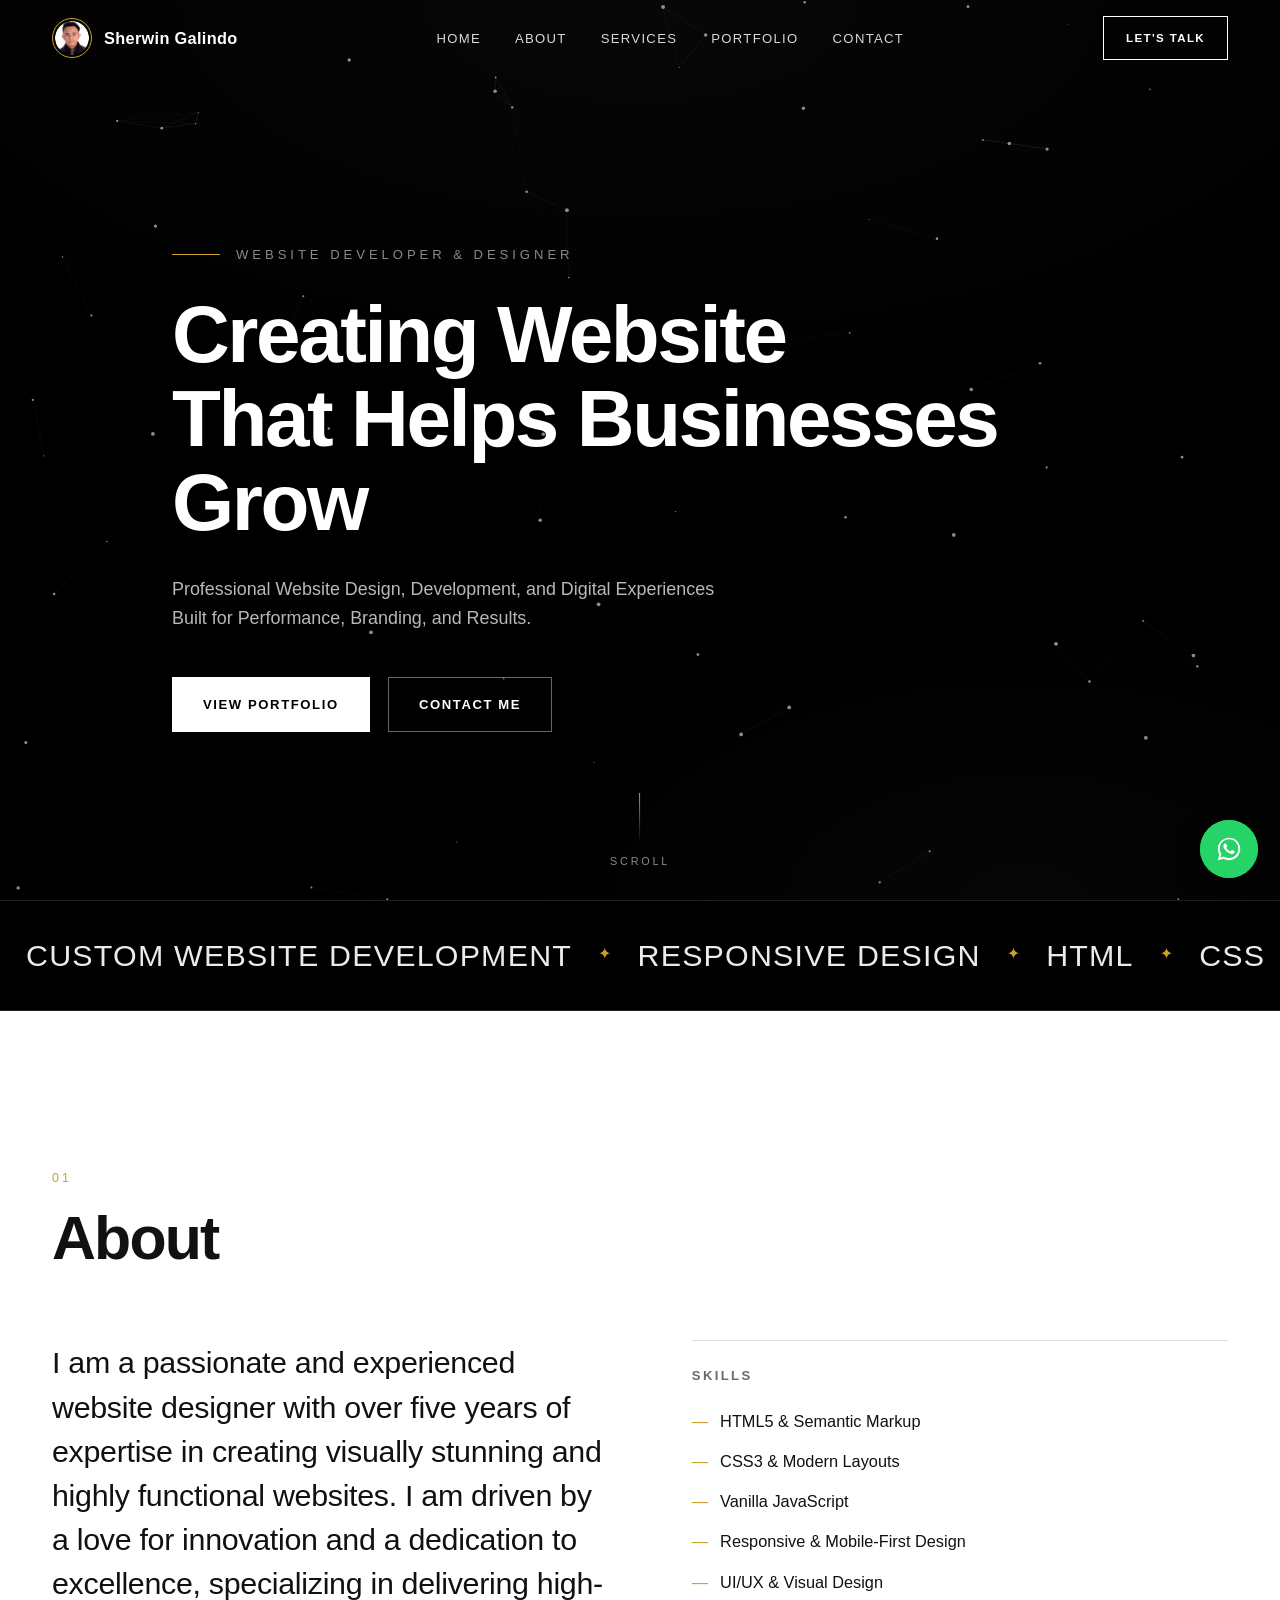
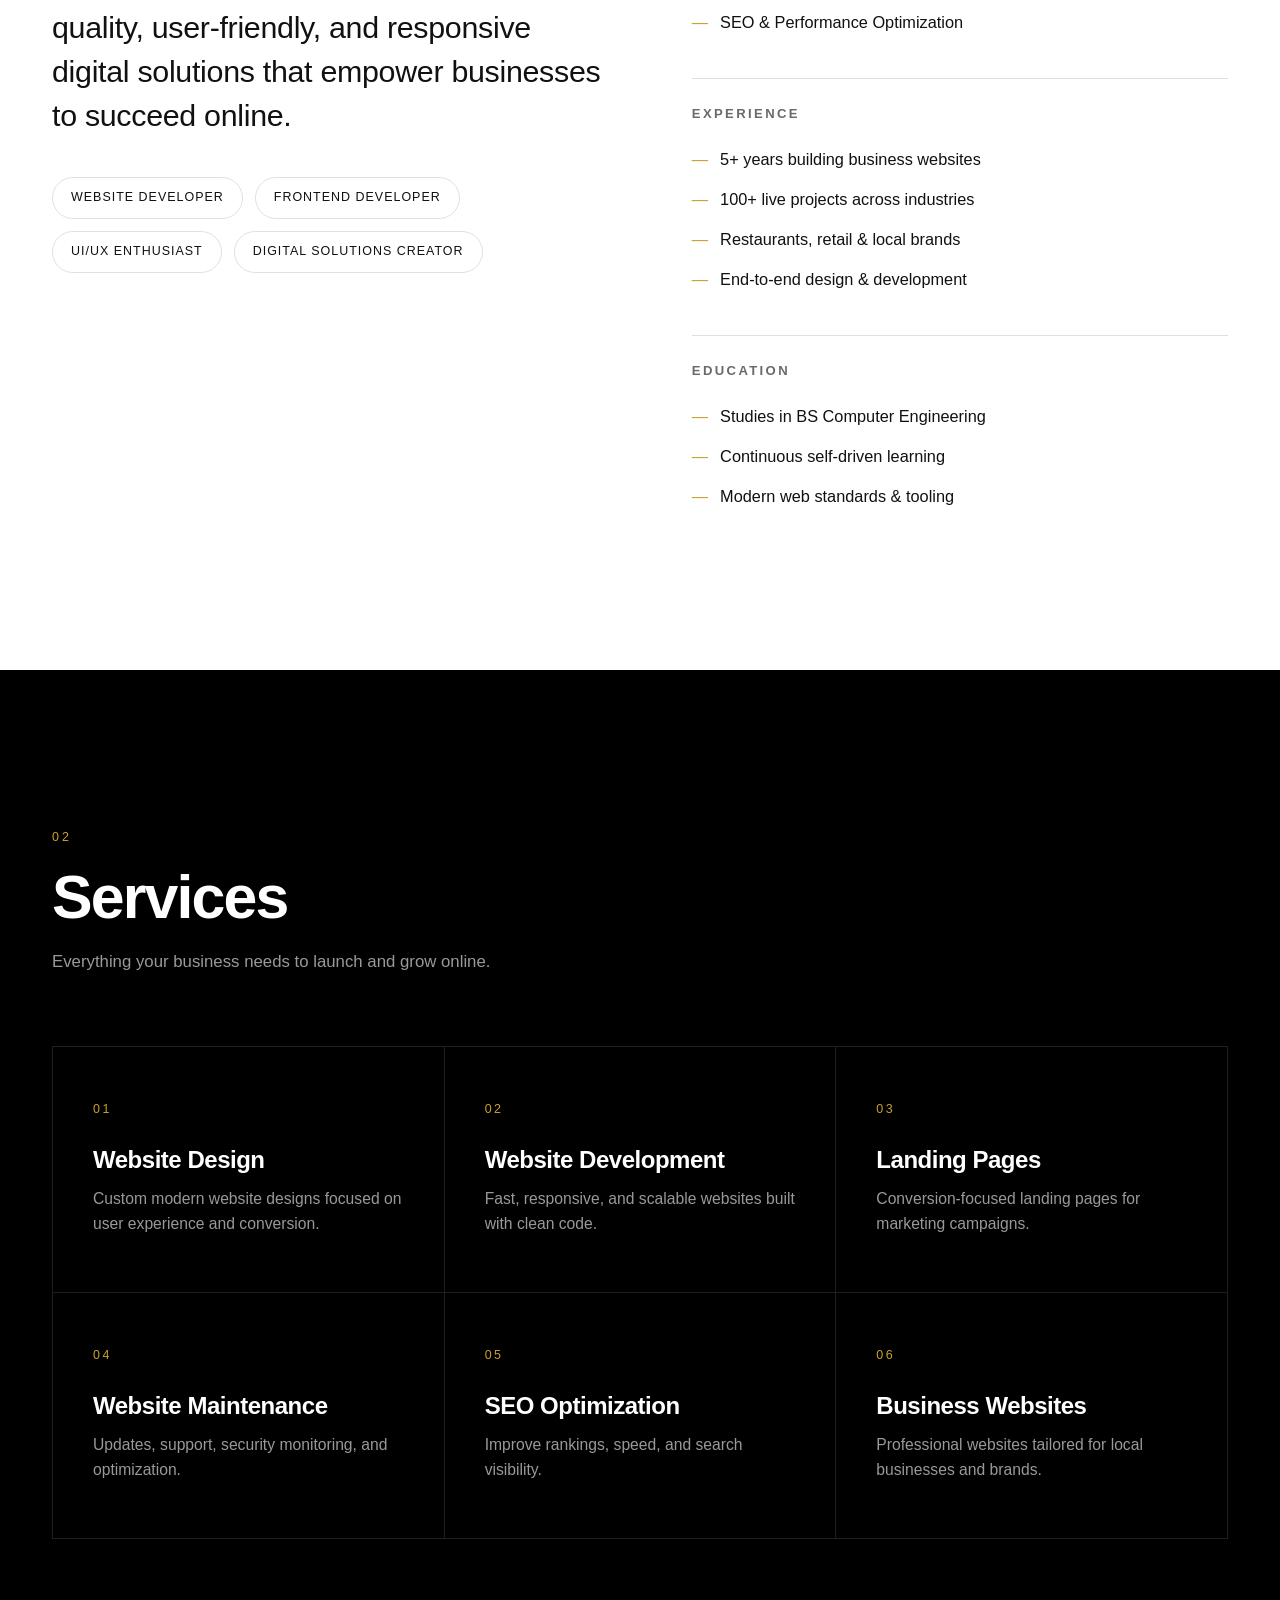
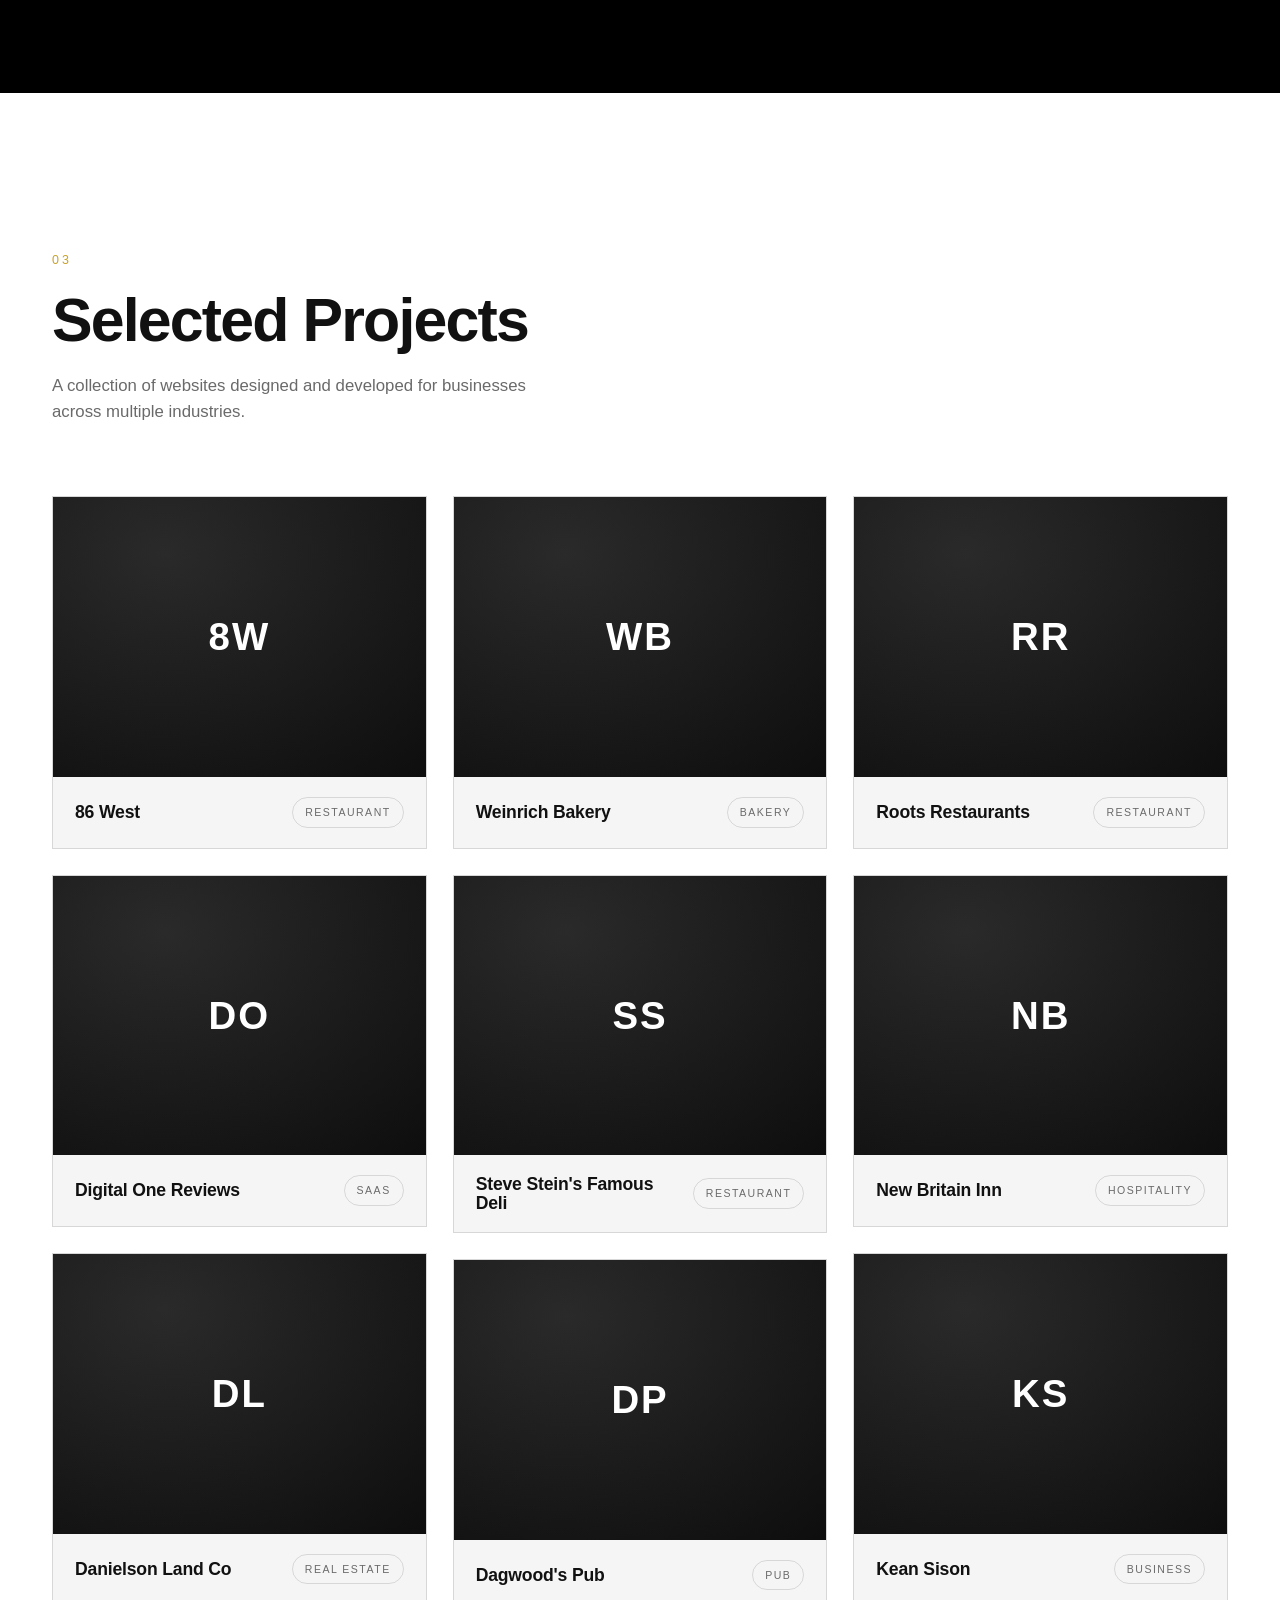
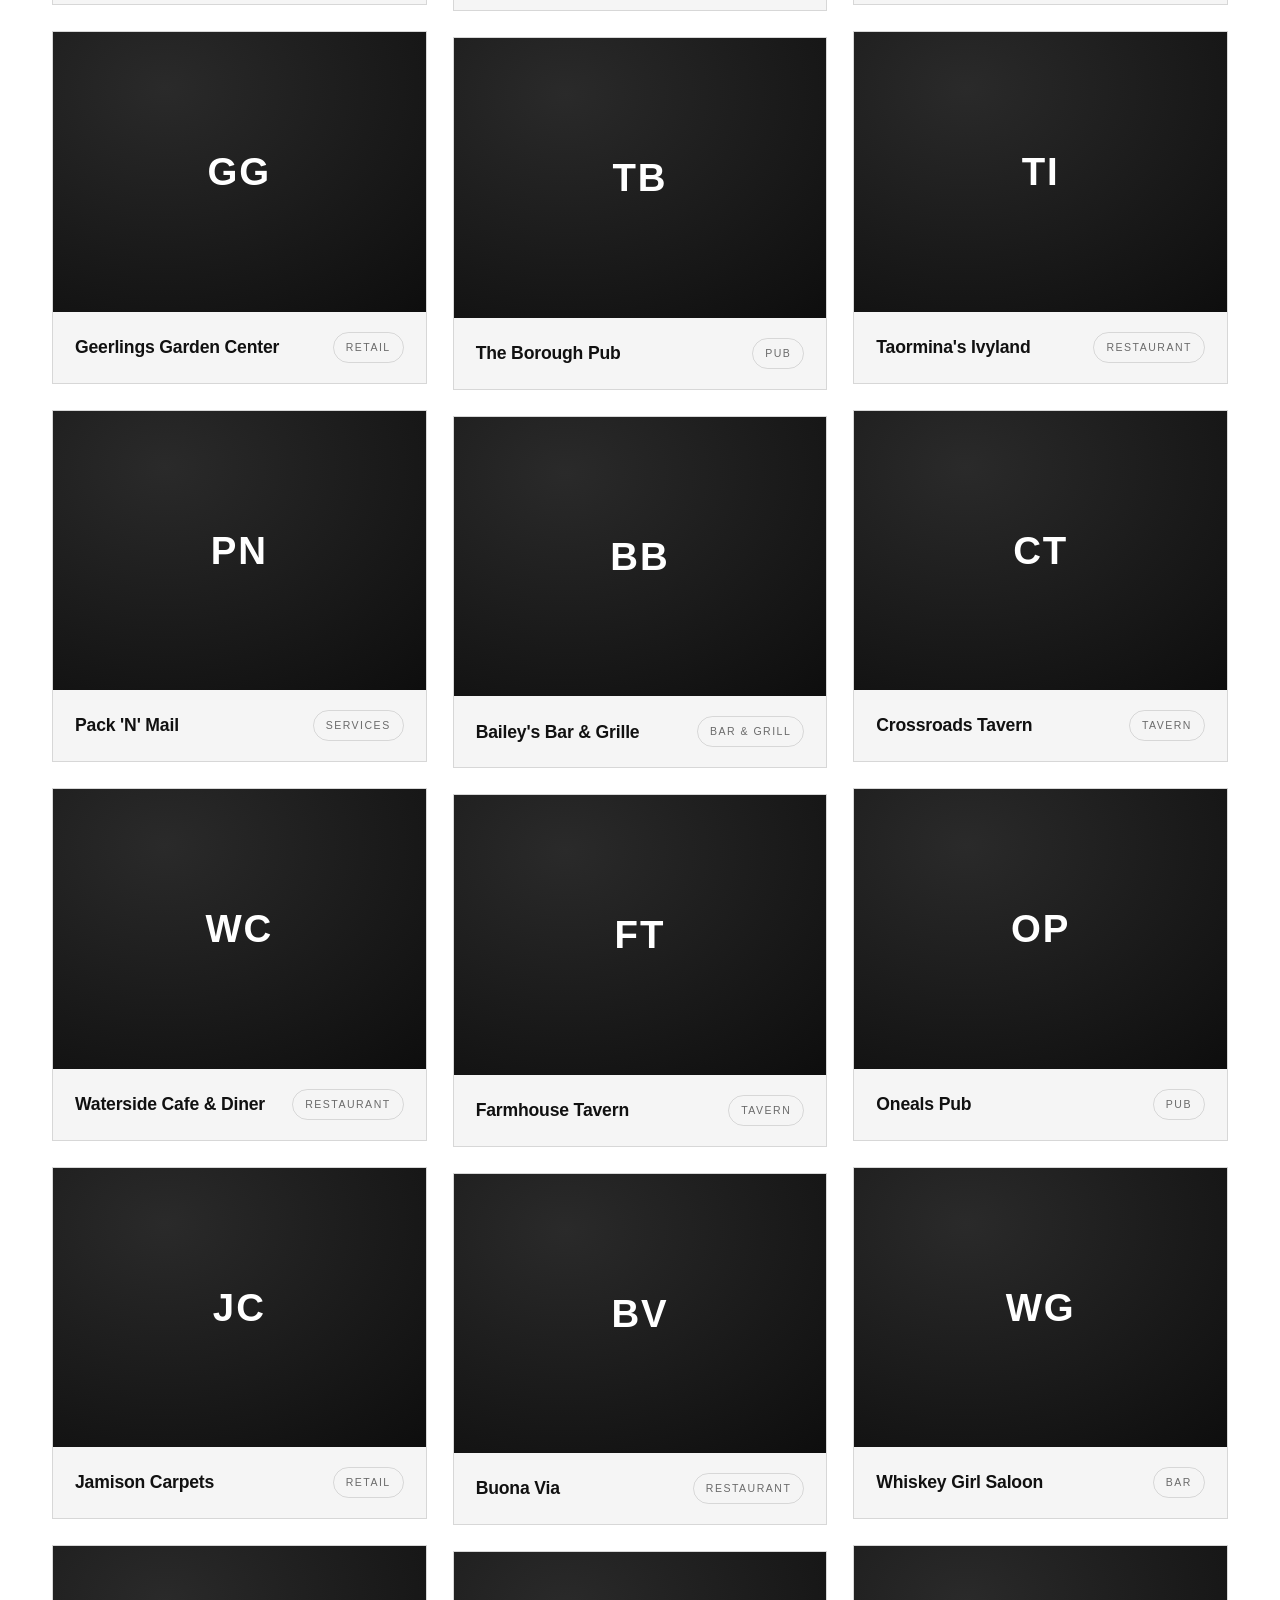
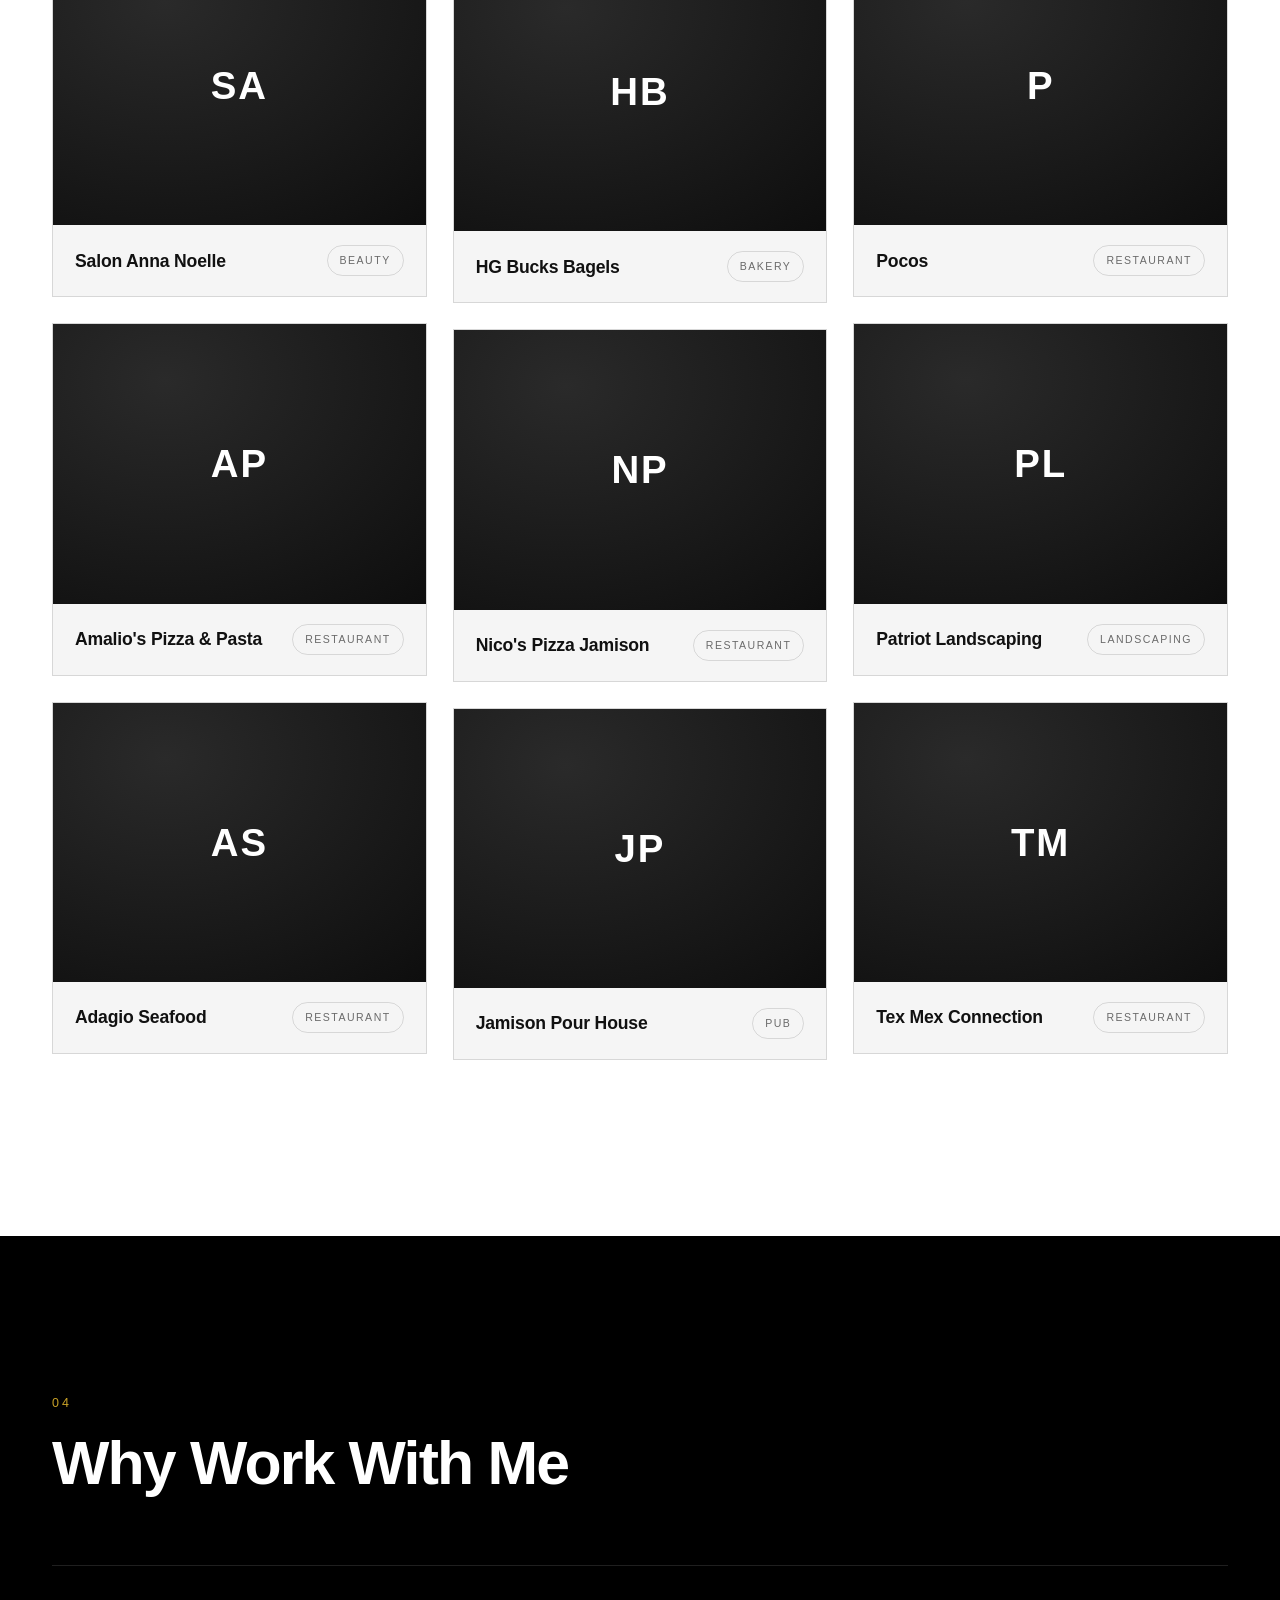
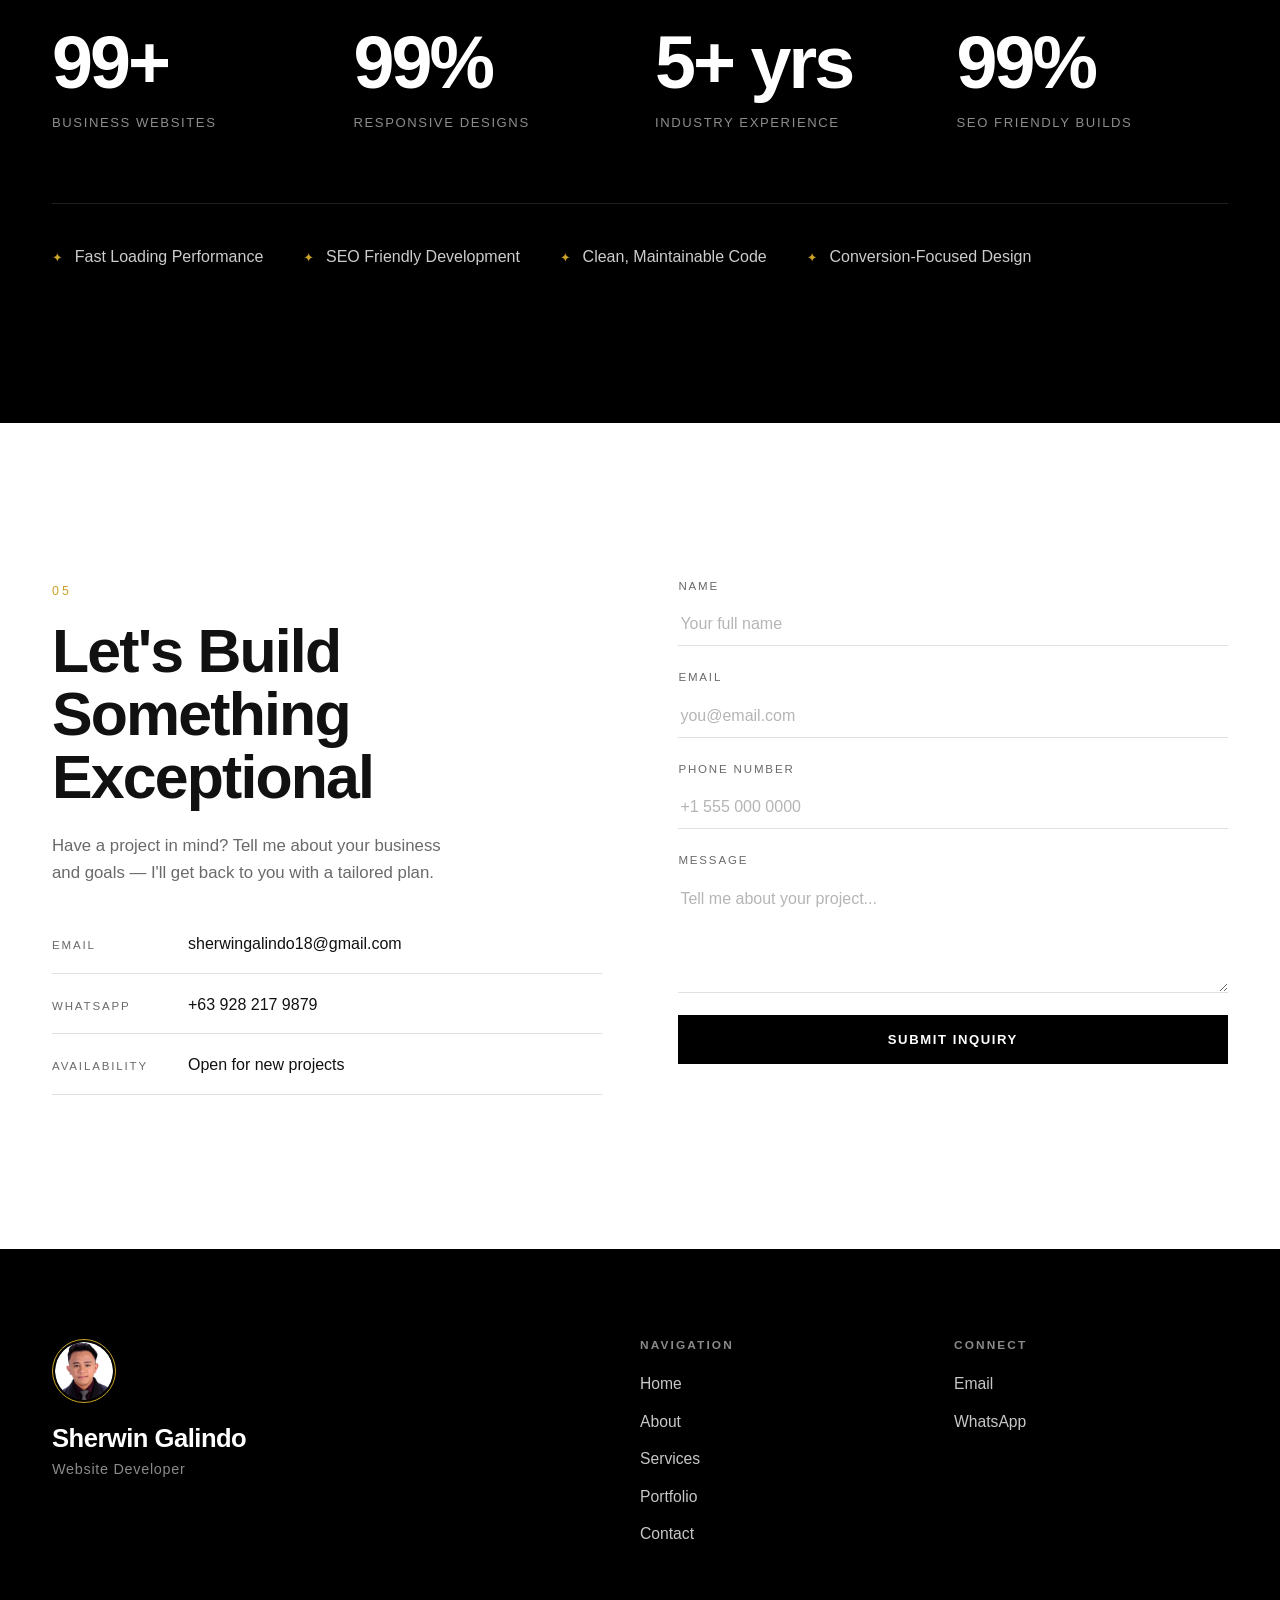
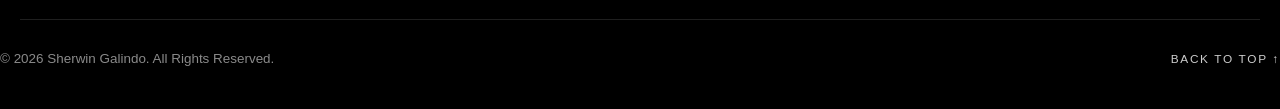
==== sherwin-galindo-portfolio.html @ bb6b2a3d "Replace Station Taphouse project with keansison.com Co-Authored-By: Claude Opus 4.8 <noreply@anthrop" ====
<!DOCTYPE html>
<html lang="en">
<head>
  <meta charset="UTF-8" />
  <meta name="viewport" content="width=device-width, initial-scale=1.0" />
  <meta name="theme-color" content="#000000" />

  <title>Sherwin Galindo — Website Developer &amp; Designer</title>
  <meta name="description" content="Sherwin Galindo is a professional website developer and designer creating high-converting, responsive websites for businesses. Custom web design, development, landing pages, SEO, and maintenance." />
  <meta name="author" content="Sherwin Galindo" />
  <meta name="keywords" content="Website Developer, Web Designer, Frontend Developer, UI/UX, Landing Pages, SEO, Business Websites, Sherwin Galindo" />
  <meta name="robots" content="index, follow, max-image-preview:large" />
  <link rel="canonical" href="https://sherwingalindo.com/" />

  <!-- Favicon -->
  <link rel="icon" href="favicon.ico" sizes="any" />
  <link rel="icon" type="image/png" sizes="32x32" href="favicon-32.png" />
  <link rel="apple-touch-icon" href="favicon-180.png" />

  <!-- Open Graph -->
  <meta property="og:type" content="website" />
  <meta property="og:title" content="Sherwin Galindo — Website Developer &amp; Designer" />
  <meta property="og:description" content="Creating high-converting websites that help businesses grow. Professional web design, development, and digital experiences built for performance, branding, and results." />
  <meta property="og:url" content="https://sherwingalindo.com/" />
  <meta property="og:site_name" content="Sherwin Galindo" />
  <meta property="og:locale" content="en_US" />
  <meta property="og:image" content="https://sherwingalindo.com/og-image.png" />
  <meta property="og:image:width" content="1200" />
  <meta property="og:image:height" content="630" />
  <meta property="og:image:alt" content="Sherwin Galindo — Website Developer &amp; Designer" />

  <!-- Twitter -->
  <meta name="twitter:card" content="summary_large_image" />
  <meta name="twitter:title" content="Sherwin Galindo — Website Developer &amp; Designer" />
  <meta name="twitter:description" content="Creating high-converting websites that help businesses grow." />
  <meta name="twitter:image" content="https://sherwingalindo.com/og-image.png" />

  <!-- Preconnect for thumbnail service -->
  <link rel="preconnect" href="https://s0.wp.com" crossorigin />

  <!-- Fonts: system-first stack handled in CSS; no blocking external font requests -->
  <style>
/* ============================================================
   Sherwin Galindo — Luxury Portfolio
   Black & White / Minimal / Premium
   ============================================================ */

:root {
  --black: #000000;
  --white: #ffffff;
  --c-111: #111111;
  --c-1a: #1a1a1a;
  --c-f5: #f5f5f5;
  --gray: #8a8a8a;
  --gray-2: #6a6a6a;
  --line: rgba(255, 255, 255, 0.12);
  --line-dark: rgba(0, 0, 0, 0.12);
  --gold: #c9a227;

  --container: 1240px;
  --ease: cubic-bezier(0.16, 1, 0.3, 1);
  --header-h: 76px;

  --font: "Helvetica Neue", Helvetica, "Inter", "Segoe UI", system-ui, -apple-system,
    Arial, sans-serif;
}

/* ---------- Reset ---------- */
*,
*::before,
*::after {
  box-sizing: border-box;
  margin: 0;
  padding: 0;
}

html {
  scroll-behavior: smooth;
  -webkit-text-size-adjust: 100%;
}

body {
  font-family: var(--font);
  background: var(--white);
  color: var(--c-111);
  line-height: 1.6;
  font-weight: 400;
  overflow-x: hidden;
  -webkit-font-smoothing: antialiased;
  -moz-osx-font-smoothing: grayscale;
}

img {
  max-width: 100%;
  display: block;
}

a {
  color: inherit;
  text-decoration: none;
}

ul {
  list-style: none;
}

button {
  font-family: inherit;
  cursor: pointer;
  border: none;
  background: none;
  color: inherit;
}

::selection {
  background: var(--black);
  color: var(--white);
}

.container {
  width: 100%;
  max-width: var(--container);
  margin: 0 auto;
  padding: 0 32px;
}

.skip-link {
  position: absolute;
  left: -999px;
  top: 0;
  background: var(--black);
  color: #fff;
  padding: 10px 16px;
  z-index: 999;
}
.skip-link:focus {
  left: 12px;
  top: 12px;
}

:focus-visible {
  outline: 2px solid var(--gold);
  outline-offset: 3px;
}

/* ---------- Typography helpers ---------- */
h1,
h2,
h3,
h4 {
  font-weight: 600;
  line-height: 1.05;
  letter-spacing: -0.02em;
}

/* ============================================================
   BUTTONS
   ============================================================ */
.btn {
  display: inline-flex;
  align-items: center;
  justify-content: center;
  gap: 10px;
  padding: 16px 30px;
  font-size: 0.82rem;
  letter-spacing: 0.12em;
  text-transform: uppercase;
  font-weight: 600;
  border-radius: 0;
  border: 1px solid transparent;
  transition: background 0.4s var(--ease), color 0.4s var(--ease),
    border-color 0.4s var(--ease), transform 0.4s var(--ease);
  will-change: transform;
}
.btn--solid {
  background: var(--black);
  color: var(--white);
  border-color: var(--black);
}
.btn--solid:hover {
  background: transparent;
  color: var(--black);
}
.btn--outline {
  background: transparent;
  color: var(--black);
  border-color: var(--black);
}
.btn--outline:hover {
  background: var(--black);
  color: var(--white);
}
.btn--ghost {
  background: transparent;
  color: inherit;
  border-color: currentColor;
  padding: 12px 22px;
}
.btn--ghost:hover {
  background: var(--white);
  color: var(--black);
  border-color: var(--white);
}
.header.is-solid .btn--ghost:hover {
  background: var(--black);
  color: var(--white);
  border-color: var(--black);
}
.btn--full {
  width: 100%;
}
.btn:active {
  transform: translateY(1px) scale(0.99);
}

/* ============================================================
   HEADER
   ============================================================ */
.header {
  position: fixed;
  inset: 0 0 auto 0;
  height: var(--header-h);
  z-index: 100;
  display: flex;
  align-items: center;
  color: var(--white);
  transition: background 0.45s var(--ease), color 0.45s var(--ease),
    box-shadow 0.45s var(--ease), height 0.45s var(--ease);
}
.header.is-solid {
  background: rgba(255, 255, 255, 0.86);
  backdrop-filter: saturate(180%) blur(14px);
  -webkit-backdrop-filter: saturate(180%) blur(14px);
  color: var(--c-111);
  box-shadow: 0 1px 0 var(--line-dark);
  height: 64px;
}
.header__inner {
  display: flex;
  align-items: center;
  justify-content: space-between;
  gap: 24px;
}
.brand {
  display: flex;
  align-items: center;
  gap: 12px;
  font-weight: 600;
}
.brand__mark {
  display: inline-grid;
  place-items: center;
  width: 40px;
  height: 40px;
  padding: 2px;
  border: 1px solid var(--gold);
  border-radius: 50%;
  overflow: hidden;
  flex: none;
}
.brand__mark img {
  width: 100%;
  height: 100%;
  object-fit: cover;
  border-radius: 50%;
  display: block;
}
.brand__mark--lg {
  width: 64px;
  height: 64px;
}
.brand__name {
  font-size: 1.02rem;
  letter-spacing: 0.02em;
}
.nav__list {
  display: flex;
  gap: 34px;
}
.nav__link {
  position: relative;
  font-size: 0.82rem;
  letter-spacing: 0.1em;
  text-transform: uppercase;
  font-weight: 500;
  padding: 6px 0;
  opacity: 0.85;
  transition: opacity 0.3s var(--ease);
}
.nav__link::after {
  content: "";
  position: absolute;
  left: 0;
  bottom: 0;
  width: 100%;
  height: 1px;
  background: currentColor;
  transform: scaleX(0);
  transform-origin: left;
  transition: transform 0.4s var(--ease);
}
.nav__link:hover,
.nav__link.is-active {
  opacity: 1;
}
.nav__link:hover::after,
.nav__link.is-active::after {
  transform: scaleX(1);
}
.header__cta {
  font-size: 0.72rem;
}

/* Hamburger */
.hamburger {
  display: none;
  width: 44px;
  height: 44px;
  position: relative;
}
.hamburger span {
  position: absolute;
  left: 10px;
  right: 10px;
  height: 1.5px;
  background: currentColor;
  transition: transform 0.4s var(--ease), opacity 0.3s var(--ease), top 0.3s var(--ease);
}
.hamburger span:nth-child(1) { top: 16px; }
.hamburger span:nth-child(2) { top: 22px; }
.hamburger span:nth-child(3) { top: 28px; }
.hamburger.is-open span:nth-child(1) { top: 22px; transform: rotate(45deg); }
.hamburger.is-open span:nth-child(2) { opacity: 0; }
.hamburger.is-open span:nth-child(3) { top: 22px; transform: rotate(-45deg); }

/* Mobile menu */
.mobile-menu {
  position: fixed;
  inset: 0;
  background: var(--black);
  color: var(--white);
  z-index: 99;
  display: grid;
  place-items: center;
  transform: translateY(-100%);
  transition: transform 0.6s var(--ease);
  visibility: hidden;
}
.mobile-menu.is-open {
  transform: translateY(0);
  visibility: visible;
}
.mobile-menu ul {
  text-align: center;
}
.mobile-menu__link {
  display: block;
  font-size: clamp(2rem, 9vw, 3.2rem);
  font-weight: 600;
  letter-spacing: -0.02em;
  padding: 14px 0;
  opacity: 0;
  transform: translateY(20px);
  transition: opacity 0.5s var(--ease), transform 0.5s var(--ease), color 0.3s;
}
.mobile-menu.is-open .mobile-menu__link {
  opacity: 1;
  transform: translateY(0);
}
.mobile-menu.is-open li:nth-child(1) .mobile-menu__link { transition-delay: 0.1s; }
.mobile-menu.is-open li:nth-child(2) .mobile-menu__link { transition-delay: 0.16s; }
.mobile-menu.is-open li:nth-child(3) .mobile-menu__link { transition-delay: 0.22s; }
.mobile-menu.is-open li:nth-child(4) .mobile-menu__link { transition-delay: 0.28s; }
.mobile-menu.is-open li:nth-child(5) .mobile-menu__link { transition-delay: 0.34s; }
.mobile-menu__link:hover { color: var(--gold); }

/* ============================================================
   HERO
   ============================================================ */
.hero {
  position: relative;
  min-height: 100vh;
  min-height: 100svh;
  display: flex;
  align-items: center;
  background: var(--black);
  color: var(--white);
  overflow: hidden;
}
.hero__canvas {
  position: absolute;
  inset: 0;
  width: 100%;
  height: 100%;
  display: block;
}
.hero__grain {
  position: absolute;
  inset: 0;
  pointer-events: none;
  opacity: 0.5;
  background:
    radial-gradient(120% 80% at 50% 0%, rgba(255, 255, 255, 0.06), transparent 60%),
    radial-gradient(80% 60% at 80% 100%, rgba(255, 255, 255, 0.05), transparent 55%);
}
.hero__inner {
  position: relative;
  z-index: 2;
  padding-top: var(--header-h);
  max-width: 1000px;
}
.hero__eyebrow {
  font-size: 0.82rem;
  letter-spacing: 0.3em;
  text-transform: uppercase;
  color: var(--gray);
  margin-bottom: 28px;
  display: flex;
  align-items: center;
  gap: 16px;
}
.hero__eyebrow::before {
  content: "";
  width: 48px;
  height: 1px;
  background: var(--gold);
}
.hero__title {
  font-size: clamp(1.55rem, 7vw, 5rem);
  font-weight: 600;
  line-height: 1.05;
  letter-spacing: -0.03em;
}
.hero__title span {
  display: block;
  white-space: nowrap;
}
.hero__subtitle {
  margin-top: 30px;
  max-width: 56ch;
  font-size: clamp(1rem, 1.4vw, 1.2rem);
  color: rgba(255, 255, 255, 0.72);
  font-weight: 300;
}
.hero__actions {
  margin-top: 44px;
  display: flex;
  flex-wrap: wrap;
  gap: 18px;
}
.hero__actions .btn--solid {
  background: var(--white);
  color: var(--black);
  border-color: var(--white);
}
.hero__actions .btn--solid:hover {
  background: transparent;
  color: var(--white);
}
.hero__actions .btn--outline {
  color: var(--white);
  border-color: rgba(255, 255, 255, 0.4);
}
.hero__actions .btn--outline:hover {
  background: var(--white);
  color: var(--black);
  border-color: var(--white);
}
.hero__scroll {
  position: absolute;
  bottom: 30px;
  left: 50%;
  transform: translateX(-50%);
  z-index: 2;
  display: flex;
  flex-direction: column;
  align-items: center;
  gap: 10px;
  font-size: 0.68rem;
  letter-spacing: 0.25em;
  text-transform: uppercase;
  color: var(--gray);
}
.hero__scroll-line {
  width: 1px;
  height: 50px;
  background: linear-gradient(to bottom, var(--gold), transparent);
  animation: scrollPulse 2.4s var(--ease) infinite;
}
@keyframes scrollPulse {
  0%, 100% { transform: scaleY(0.4); opacity: 0.4; transform-origin: top; }
  50% { transform: scaleY(1); opacity: 1; transform-origin: top; }
}

/* ============================================================
   MARQUEE
   ============================================================ */
.marquee {
  background: var(--black);
  color: var(--white);
  padding: 30px 0;
  border-top: 1px solid var(--line);
  border-bottom: 1px solid var(--line);
  overflow: hidden;
  white-space: nowrap;
}
.marquee__track {
  display: flex;
  width: max-content;
  animation: marquee 38s linear infinite;
}
.marquee:hover .marquee__track {
  animation-play-state: paused;
}
.marquee__group {
  display: flex;
  align-items: center;
}
.marquee__group span {
  font-size: clamp(1.1rem, 2.4vw, 1.9rem);
  font-weight: 500;
  letter-spacing: 0.04em;
  text-transform: uppercase;
  padding: 0 26px;
  color: rgba(255, 255, 255, 0.92);
}
.marquee .sep {
  color: var(--gold);
  font-style: normal;
  font-size: 1rem;
  transform: translateY(-2px);
}
@keyframes marquee {
  from { transform: translateX(0); }
  to { transform: translateX(-50%); }
}

/* ============================================================
   SECTIONS (shared)
   ============================================================ */
.section {
  padding: clamp(80px, 12vw, 160px) 0;
}
.section--dark {
  background: var(--black);
  color: var(--white);
}
.section__head {
  max-width: 760px;
  margin-bottom: 70px;
}
.section__index {
  display: inline-block;
  font-size: 0.78rem;
  letter-spacing: 0.25em;
  color: var(--gold);
  margin-bottom: 18px;
}
.section__title {
  font-size: clamp(2rem, 5vw, 3.8rem);
  font-weight: 600;
  letter-spacing: -0.03em;
  line-height: 1.04;
}
.section__sub {
  margin-top: 20px;
  font-size: 1.05rem;
  color: var(--gray-2);
  font-weight: 300;
  max-width: 56ch;
}
.section--dark .section__sub {
  color: rgba(255, 255, 255, 0.6);
}

/* ============================================================
   ABOUT
   ============================================================ */
.about__grid {
  display: grid;
  grid-template-columns: 1.05fr 1fr;
  gap: clamp(40px, 6vw, 90px);
  align-items: start;
}
.about__summary {
  font-size: clamp(1.3rem, 2.4vw, 1.9rem);
  line-height: 1.45;
  font-weight: 300;
  letter-spacing: -0.01em;
  color: var(--c-111);
}
.about__roles {
  display: flex;
  flex-wrap: wrap;
  gap: 12px;
  margin-top: 40px;
}
.about__roles li {
  font-size: 0.78rem;
  letter-spacing: 0.08em;
  text-transform: uppercase;
  padding: 10px 18px;
  border: 1px solid var(--line-dark);
  border-radius: 50px;
  transition: background 0.3s var(--ease), color 0.3s var(--ease);
}
.about__roles li:hover {
  background: var(--black);
  color: var(--white);
}
.about__cols {
  display: grid;
  gap: 36px;
}
.about__block {
  padding-top: 28px;
  border-top: 1px solid var(--line-dark);
}
.about__block-title {
  font-size: 0.82rem;
  letter-spacing: 0.18em;
  text-transform: uppercase;
  color: var(--gray-2);
  margin-bottom: 18px;
}
.about__list li {
  font-size: 1.02rem;
  padding: 7px 0;
  font-weight: 400;
}
.about__list li::before {
  content: "—";
  color: var(--gold);
  margin-right: 12px;
}

/* ============================================================
   SERVICES
   ============================================================ */
.services__grid {
  display: grid;
  grid-template-columns: repeat(3, 1fr);
  border-top: 1px solid var(--line);
  border-left: 1px solid var(--line);
}
.service {
  position: relative;
  padding: 48px 40px 56px;
  border-right: 1px solid var(--line);
  border-bottom: 1px solid var(--line);
  overflow: hidden;
  transition: background 0.5s var(--ease);
}
.service::after {
  content: "";
  position: absolute;
  left: 0;
  bottom: 0;
  width: 100%;
  height: 2px;
  background: var(--gold);
  transform: scaleX(0);
  transform-origin: left;
  transition: transform 0.5s var(--ease);
}
.service:hover {
  background: var(--c-1a);
}
.service:hover::after {
  transform: scaleX(1);
}
.service__num {
  font-size: 0.78rem;
  letter-spacing: 0.2em;
  color: var(--gold);
}
.service__title {
  font-size: 1.5rem;
  margin: 26px 0 14px;
  transition: transform 0.5s var(--ease);
}
.service:hover .service__title {
  transform: translateX(8px);
}
.service__text {
  color: rgba(255, 255, 255, 0.6);
  font-weight: 300;
  font-size: 0.98rem;
}

/* ============================================================
   PORTFOLIO
   ============================================================ */
.portfolio__grid {
  columns: 3;
  column-gap: 26px;
}
.pcard {
  position: relative;
  break-inside: avoid;
  margin-bottom: 26px;
  background: var(--c-f5);
  border: 1px solid var(--line-dark);
  overflow: hidden;
  opacity: 0;
  transform: translateY(28px);
  transition: opacity 0.7s var(--ease), transform 0.7s var(--ease);
}
.pcard.is-in {
  opacity: 1;
  transform: translateY(0);
}
.pcard__media {
  position: relative;
  overflow: hidden;
  background: var(--c-1a);
}
.pcard__img {
  width: 100%;
  height: auto;
  aspect-ratio: 4 / 3;
  object-fit: cover;
  object-position: top center;
  transform: scale(1.02);
  transition: transform 0.7s var(--ease), filter 0.7s var(--ease);
  filter: grayscale(100%) contrast(1.02);
}
.pcard:hover .pcard__img {
  transform: scale(1.08);
  filter: grayscale(0%);
}
.pcard__fallback {
  display: grid;
  place-items: center;
  width: 100%;
  aspect-ratio: 4 / 3;
  color: #fff;
  background:
    radial-gradient(120% 120% at 30% 20%, #2a2a2a, #0a0a0a);
  font-size: 2.4rem;
  font-weight: 600;
  letter-spacing: 0.05em;
}
.pcard__overlay {
  position: absolute;
  inset: 0;
  background: linear-gradient(to top, rgba(0, 0, 0, 0.82) 0%, rgba(0, 0, 0, 0.15) 55%, transparent 100%);
  opacity: 0;
  transition: opacity 0.5s var(--ease);
  display: flex;
  align-items: flex-end;
  padding: 24px;
}
.pcard:hover .pcard__overlay,
.pcard:focus-within .pcard__overlay {
  opacity: 1;
}
.pcard__visit {
  color: #fff;
  font-size: 0.76rem;
  letter-spacing: 0.14em;
  text-transform: uppercase;
  font-weight: 600;
  display: inline-flex;
  align-items: center;
  gap: 8px;
  padding: 12px 20px;
  border: 1px solid rgba(255, 255, 255, 0.5);
  transform: translateY(14px);
  transition: transform 0.5s var(--ease), background 0.3s, color 0.3s;
}
.pcard:hover .pcard__visit {
  transform: translateY(0);
}
.pcard__visit:hover {
  background: #fff;
  color: #000;
}
.pcard__body {
  display: flex;
  align-items: center;
  justify-content: space-between;
  gap: 16px;
  padding: 20px 22px;
}
.pcard__name {
  font-size: 1.1rem;
  font-weight: 600;
  letter-spacing: -0.01em;
}
.pcard__tag {
  font-size: 0.66rem;
  letter-spacing: 0.14em;
  text-transform: uppercase;
  color: var(--gray-2);
  white-space: nowrap;
  border: 1px solid var(--line-dark);
  padding: 6px 12px;
  border-radius: 50px;
}

/* ============================================================
   METRICS
   ============================================================ */
.metrics__grid {
  display: grid;
  grid-template-columns: repeat(4, 1fr);
  gap: 30px;
  border-top: 1px solid var(--line);
  padding-top: 60px;
}
.metric {
  display: flex;
  flex-direction: column;
  gap: 12px;
}
.metric__num {
  font-size: clamp(2.6rem, 6vw, 4.6rem);
  font-weight: 600;
  letter-spacing: -0.04em;
  line-height: 1;
}
.metric__label {
  font-size: 0.82rem;
  letter-spacing: 0.12em;
  text-transform: uppercase;
  color: rgba(255, 255, 255, 0.55);
}
.metrics__points {
  display: flex;
  flex-wrap: wrap;
  gap: 14px 40px;
  margin-top: 70px;
  padding-top: 40px;
  border-top: 1px solid var(--line);
}
.metrics__points li {
  font-size: 1rem;
  color: rgba(255, 255, 255, 0.8);
}
.metrics__points li::before {
  content: "\2726";
  color: var(--gold);
  margin-right: 12px;
  font-size: 0.8rem;
}

/* ============================================================
   CONTACT
   ============================================================ */
.contact__inner {
  display: grid;
  grid-template-columns: 1fr 1fr;
  gap: clamp(40px, 6vw, 90px);
  align-items: start;
}
.contact__text {
  margin-top: 24px;
  color: var(--gray-2);
  font-size: 1.05rem;
  font-weight: 300;
  max-width: 44ch;
}
.contact__details {
  margin-top: 44px;
  display: grid;
  gap: 18px;
}
.contact__details li {
  display: grid;
  grid-template-columns: 120px 1fr;
  gap: 16px;
  align-items: baseline;
  padding-bottom: 16px;
  border-bottom: 1px solid var(--line-dark);
  font-size: 1rem;
}
.contact__details span {
  font-size: 0.72rem;
  letter-spacing: 0.16em;
  text-transform: uppercase;
  color: var(--gray-2);
}
.contact__details a:hover {
  color: var(--gold);
}

.contact__form {
  display: grid;
  gap: 22px;
}
.field {
  display: grid;
  gap: 8px;
}
.field label {
  font-size: 0.72rem;
  letter-spacing: 0.16em;
  text-transform: uppercase;
  color: var(--gray-2);
}
.field input,
.field textarea {
  font-family: inherit;
  font-size: 1rem;
  color: var(--c-111);
  background: transparent;
  border: none;
  border-bottom: 1px solid var(--line-dark);
  padding: 12px 2px;
  transition: border-color 0.4s var(--ease);
  resize: vertical;
}
.field input::placeholder,
.field textarea::placeholder {
  color: #b5b5b5;
}
.field input:focus,
.field textarea:focus {
  outline: none;
  border-color: var(--black);
}
.form__note {
  font-size: 0.9rem;
  margin-top: 4px;
}
.form__note.ok { color: #1d8a4a; }
.form__note.err { color: #c0392b; }

/* ============================================================
   FOOTER
   ============================================================ */
.footer {
  background: var(--black);
  color: var(--white);
  padding-top: 90px;
}
.footer__inner {
  display: grid;
  grid-template-columns: 2fr 1fr 1fr;
  gap: 40px;
  padding-bottom: 60px;
  border-bottom: 1px solid var(--line);
}
.footer__brand h3 {
  font-size: 1.6rem;
  margin: 18px 0 6px;
}
.footer__brand p {
  color: var(--gray);
  font-size: 0.9rem;
  letter-spacing: 0.05em;
}
.footer__nav h4,
.footer__social h4 {
  font-size: 0.74rem;
  letter-spacing: 0.18em;
  text-transform: uppercase;
  color: var(--gray);
  margin-bottom: 20px;
}
.footer__nav li,
.footer__social li {
  margin-bottom: 12px;
}
.footer__nav a,
.footer__social a {
  font-size: 0.98rem;
  color: rgba(255, 255, 255, 0.78);
  transition: color 0.3s, padding-left 0.3s var(--ease);
}
.footer__nav a:hover,
.footer__social a:hover {
  color: #fff;
  padding-left: 6px;
}
.footer__bottom {
  display: flex;
  align-items: center;
  justify-content: space-between;
  gap: 20px;
  padding: 28px 0 40px;
  font-size: 0.84rem;
  color: var(--gray);
}
.footer__top {
  font-size: 0.74rem;
  letter-spacing: 0.14em;
  text-transform: uppercase;
  color: rgba(255, 255, 255, 0.8);
  transition: color 0.3s;
}
.footer__top:hover {
  color: var(--gold);
}

/* ============================================================
   WHATSAPP FLOAT
   ============================================================ */
.whatsapp {
  position: fixed;
  right: 22px;
  bottom: 22px;
  z-index: 90;
  width: 58px;
  height: 58px;
  border-radius: 50%;
  background: #25d366;
  color: #fff;
  display: grid;
  place-items: center;
  box-shadow: 0 10px 30px rgba(0, 0, 0, 0.28);
  transition: transform 0.4s var(--ease);
}
.whatsapp:hover {
  transform: scale(1.08) translateY(-2px);
}
.whatsapp svg {
  position: relative;
  z-index: 2;
}
.whatsapp__pulse {
  position: absolute;
  inset: 0;
  border-radius: 50%;
  background: #25d366;
  animation: pulse 2.2s var(--ease) infinite;
  z-index: 1;
}
@keyframes pulse {
  0% { transform: scale(1); opacity: 0.6; }
  70% { transform: scale(1.7); opacity: 0; }
  100% { transform: scale(1.7); opacity: 0; }
}

/* ============================================================
   REVEAL ANIMATION
   ============================================================ */
.reveal {
  opacity: 0;
  transform: translateY(34px);
  transition: opacity 0.9s var(--ease), transform 0.9s var(--ease);
}
.reveal.is-in {
  opacity: 1;
  transform: translateY(0);
}

/* ============================================================
   RESPONSIVE
   ============================================================ */
@media (max-width: 1024px) {
  .services__grid { grid-template-columns: repeat(2, 1fr); }
  .portfolio__grid { columns: 2; }
  .metrics__grid { grid-template-columns: repeat(2, 1fr); row-gap: 50px; }
}

@media (max-width: 860px) {
  .nav,
  .header__cta { display: none; }
  .hamburger { display: block; }

  .about__grid { grid-template-columns: 1fr; gap: 50px; }
  .contact__inner { grid-template-columns: 1fr; gap: 50px; }
  .footer__inner { grid-template-columns: 1fr 1fr; }
  .footer__brand { grid-column: 1 / -1; }
}

@media (max-width: 600px) {
  .container { padding: 0 22px; }
  .services__grid { grid-template-columns: 1fr; }
  .portfolio__grid { columns: 1; }
  .metrics__grid { grid-template-columns: 1fr 1fr; }
  .hero__actions .btn { flex: 1; }
  .contact__details li { grid-template-columns: 1fr; gap: 4px; }
  .footer__inner { grid-template-columns: 1fr; }
  .footer__bottom { flex-direction: column; align-items: flex-start; }
}

@media (max-width: 380px) {
  .metrics__grid { grid-template-columns: 1fr; }
}

/* ---------- Reduced motion ---------- */
@media (prefers-reduced-motion: reduce) {
  html { scroll-behavior: auto; }
  *,
  *::before,
  *::after {
    animation-duration: 0.001ms !important;
    animation-iteration-count: 1 !important;
    transition-duration: 0.001ms !important;
  }
  .reveal { opacity: 1; transform: none; }
  .pcard { opacity: 1; transform: none; }
  .marquee__track { animation: none; }
}

</style>

  <!-- Structured Data -->
  <script type="application/ld+json">
  {
    "@context": "https://schema.org",
    "@type": "Person",
    "name": "Sherwin Galindo",
    "jobTitle": "Website Developer & Designer",
    "email": "mailto:sherwingalindo18@gmail.com",
    "url": "https://sherwingalindo.com/",
    "image": "https://sherwingalindo.com/og-image.png",
    "description": "Passionate and experienced website designer with over five years of expertise in creating visually stunning and highly functional websites.",
    "knowsAbout": ["Web Design", "Web Development", "HTML", "CSS", "JavaScript", "UI/UX Design", "SEO Optimization", "Landing Pages", "E-Commerce"],
    "makesOffer": [
      { "@type": "Offer", "itemOffered": { "@type": "Service", "name": "Website Design" } },
      { "@type": "Offer", "itemOffered": { "@type": "Service", "name": "Website Development" } },
      { "@type": "Offer", "itemOffered": { "@type": "Service", "name": "Landing Pages" } },
      { "@type": "Offer", "itemOffered": { "@type": "Service", "name": "Website Maintenance" } },
      { "@type": "Offer", "itemOffered": { "@type": "Service", "name": "SEO Optimization" } },
      { "@type": "Offer", "itemOffered": { "@type": "Service", "name": "Business Websites" } }
    ]
  }
  </script>
</head>

<body>
  <a class="skip-link" href="#main">Skip to content</a>

  <!-- ================= HEADER ================= -->
  <header class="header" id="header">
    <div class="container header__inner">
      <a href="#home" class="brand" aria-label="Sherwin Galindo — Home">
        <span class="brand__mark"><img src="[data-uri]" alt="Sherwin Galindo logo" width="40" height="40" /></span>
        <span class="brand__name">Sherwin Galindo</span>
      </a>

      <nav class="nav" id="nav" aria-label="Primary">
        <ul class="nav__list">
          <li><a class="nav__link" href="#home">Home</a></li>
          <li><a class="nav__link" href="#about">About</a></li>
          <li><a class="nav__link" href="#services">Services</a></li>
          <li><a class="nav__link" href="#portfolio">Portfolio</a></li>
          <li><a class="nav__link" href="#contact">Contact</a></li>
        </ul>
      </nav>

      <a href="#contact" class="btn btn--ghost header__cta">Let's Talk</a>

      <button class="hamburger" id="hamburger" aria-label="Open menu" aria-expanded="false" aria-controls="mobileMenu">
        <span></span><span></span><span></span>
      </button>
    </div>
  </header>

  <!-- Mobile menu -->
  <div class="mobile-menu" id="mobileMenu" aria-hidden="true">
    <nav aria-label="Mobile">
      <ul>
        <li><a href="#home" class="mobile-menu__link">Home</a></li>
        <li><a href="#about" class="mobile-menu__link">About</a></li>
        <li><a href="#services" class="mobile-menu__link">Services</a></li>
        <li><a href="#portfolio" class="mobile-menu__link">Portfolio</a></li>
        <li><a href="#contact" class="mobile-menu__link">Contact</a></li>
      </ul>
    </nav>
  </div>

  <main id="main">
    <!-- ================= HERO ================= -->
    <section class="hero" id="home">
      <canvas class="hero__canvas" id="heroCanvas" aria-hidden="true"></canvas>
      <div class="hero__grain" aria-hidden="true"></div>
      <div class="container hero__inner">
        <p class="hero__eyebrow reveal">Website Developer &amp; Designer</p>
        <h1 class="hero__title reveal">
          <span>Creating Website</span>
          <span>That Helps Businesses</span>
          <span>Grow</span>
        </h1>
        <p class="hero__subtitle reveal">
          Professional Website Design, Development, and Digital Experiences Built for
          Performance, Branding, and Results.
        </p>
        <div class="hero__actions reveal">
          <a href="#portfolio" class="btn btn--solid">View Portfolio</a>
          <a href="#contact" class="btn btn--outline">Contact Me</a>
        </div>
      </div>
      <a href="#marquee" class="hero__scroll" aria-label="Scroll down">
        <span class="hero__scroll-line"></span>
        <span class="hero__scroll-text">Scroll</span>
      </a>
    </section>

    <!-- ================= MARQUEE ================= -->
    <section class="marquee" id="marquee" aria-label="Skills">
      <div class="marquee__track">
        <div class="marquee__group" aria-hidden="false">
          <span>Custom Website Development</span><i class="sep">&#10022;</i>
          <span>Responsive Design</span><i class="sep">&#10022;</i>
          <span>HTML</span><i class="sep">&#10022;</i>
          <span>CSS</span><i class="sep">&#10022;</i>
          <span>JavaScript</span><i class="sep">&#10022;</i>
          <span>SEO Optimization</span><i class="sep">&#10022;</i>
          <span>UI/UX Design</span><i class="sep">&#10022;</i>
          <span>Website Speed Optimization</span><i class="sep">&#10022;</i>
          <span>Business Websites</span><i class="sep">&#10022;</i>
          <span>Landing Pages</span><i class="sep">&#10022;</i>
          <span>E-Commerce</span><i class="sep">&#10022;</i>
          <span>Website Maintenance</span><i class="sep">&#10022;</i>
        </div>
        <div class="marquee__group" aria-hidden="true">
          <span>Custom Website Development</span><i class="sep">&#10022;</i>
          <span>Responsive Design</span><i class="sep">&#10022;</i>
          <span>HTML</span><i class="sep">&#10022;</i>
          <span>CSS</span><i class="sep">&#10022;</i>
          <span>JavaScript</span><i class="sep">&#10022;</i>
          <span>SEO Optimization</span><i class="sep">&#10022;</i>
          <span>UI/UX Design</span><i class="sep">&#10022;</i>
          <span>Website Speed Optimization</span><i class="sep">&#10022;</i>
          <span>Business Websites</span><i class="sep">&#10022;</i>
          <span>Landing Pages</span><i class="sep">&#10022;</i>
          <span>E-Commerce</span><i class="sep">&#10022;</i>
          <span>Website Maintenance</span><i class="sep">&#10022;</i>
        </div>
      </div>
    </section>

    <!-- ================= ABOUT ================= -->
    <section class="about section" id="about">
      <div class="container">
        <div class="section__head reveal">
          <span class="section__index">01</span>
          <h2 class="section__title">About</h2>
        </div>

        <div class="about__grid">
          <div class="about__lead reveal">
            <p class="about__summary">
              I am a passionate and experienced website designer with over five years of
              expertise in creating visually stunning and highly functional websites. I am
              driven by a love for innovation and a dedication to excellence, specializing in
              delivering high-quality, user-friendly, and responsive digital solutions that
              empower businesses to succeed online.
            </p>

            <ul class="about__roles" aria-label="Roles">
              <li>Website Developer</li>
              <li>Frontend Developer</li>
              <li>UI/UX Enthusiast</li>
              <li>Digital Solutions Creator</li>
            </ul>
          </div>

          <div class="about__cols">
            <div class="about__block reveal">
              <h3 class="about__block-title">Skills</h3>
              <ul class="about__list">
                <li>HTML5 &amp; Semantic Markup</li>
                <li>CSS3 &amp; Modern Layouts</li>
                <li>Vanilla JavaScript</li>
                <li>Responsive &amp; Mobile-First Design</li>
                <li>UI/UX &amp; Visual Design</li>
                <li>SEO &amp; Performance Optimization</li>
              </ul>
            </div>

            <div class="about__block reveal">
              <h3 class="about__block-title">Experience</h3>
              <ul class="about__list">
                <li>5+ years building business websites</li>
                <li>100+ live projects across industries</li>
                <li>Restaurants, retail &amp; local brands</li>
                <li>End-to-end design &amp; development</li>
              </ul>
            </div>

            <div class="about__block reveal">
              <h3 class="about__block-title">Education</h3>
              <ul class="about__list">
                <li>Studies in BS Computer Engineering</li>
                <li>Continuous self-driven learning</li>
                <li>Modern web standards &amp; tooling</li>
              </ul>
            </div>
          </div>
        </div>
      </div>
    </section>

    <!-- ================= SERVICES ================= -->
    <section class="services section section--dark" id="services">
      <div class="container">
        <div class="section__head reveal">
          <span class="section__index">02</span>
          <h2 class="section__title">Services</h2>
          <p class="section__sub">Everything your business needs to launch and grow online.</p>
        </div>

        <div class="services__grid">
          <article class="service reveal">
            <span class="service__num">01</span>
            <h3 class="service__title">Website Design</h3>
            <p class="service__text">Custom modern website designs focused on user experience and conversion.</p>
          </article>
          <article class="service reveal">
            <span class="service__num">02</span>
            <h3 class="service__title">Website Development</h3>
            <p class="service__text">Fast, responsive, and scalable websites built with clean code.</p>
          </article>
          <article class="service reveal">
            <span class="service__num">03</span>
            <h3 class="service__title">Landing Pages</h3>
            <p class="service__text">Conversion-focused landing pages for marketing campaigns.</p>
          </article>
          <article class="service reveal">
            <span class="service__num">04</span>
            <h3 class="service__title">Website Maintenance</h3>
            <p class="service__text">Updates, support, security monitoring, and optimization.</p>
          </article>
          <article class="service reveal">
            <span class="service__num">05</span>
            <h3 class="service__title">SEO Optimization</h3>
            <p class="service__text">Improve rankings, speed, and search visibility.</p>
          </article>
          <article class="service reveal">
            <span class="service__num">06</span>
            <h3 class="service__title">Business Websites</h3>
            <p class="service__text">Professional websites tailored for local businesses and brands.</p>
          </article>
        </div>
      </div>
    </section>

    <!-- ================= PORTFOLIO ================= -->
    <section class="portfolio section" id="portfolio">
      <div class="container">
        <div class="section__head reveal">
          <span class="section__index">03</span>
          <h2 class="section__title">Selected Projects</h2>
          <p class="section__sub">
            A collection of websites designed and developed for businesses across multiple industries.
          </p>
        </div>

        <div class="portfolio__grid" id="portfolioGrid">
          <!-- Cards injected by script.js -->
        </div>
      </div>
    </section>

    <!-- ================= WHY / METRICS ================= -->
    <section class="metrics section section--dark" id="why">
      <div class="container">
        <div class="section__head reveal">
          <span class="section__index">04</span>
          <h2 class="section__title">Why Work With Me</h2>
        </div>

        <div class="metrics__grid">
          <div class="metric reveal">
            <span class="metric__num" data-count="100" data-suffix="+">0</span>
            <span class="metric__label">Business Websites</span>
          </div>
          <div class="metric reveal">
            <span class="metric__num" data-count="100" data-suffix="%">0</span>
            <span class="metric__label">Responsive Designs</span>
          </div>
          <div class="metric reveal">
            <span class="metric__num" data-count="5" data-suffix="+ yrs">0</span>
            <span class="metric__label">Industry Experience</span>
          </div>
          <div class="metric reveal">
            <span class="metric__num" data-count="100" data-suffix="%">0</span>
            <span class="metric__label">SEO Friendly Builds</span>
          </div>
        </div>

        <ul class="metrics__points reveal">
          <li>Fast Loading Performance</li>
          <li>SEO Friendly Development</li>
          <li>Clean, Maintainable Code</li>
          <li>Conversion-Focused Design</li>
        </ul>
      </div>
    </section>

    <!-- ================= CONTACT ================= -->
    <section class="contact section" id="contact">
      <div class="container contact__inner">
        <div class="contact__intro reveal">
          <span class="section__index">05</span>
          <h2 class="section__title">Let's Build Something<br />Exceptional</h2>
          <p class="contact__text">
            Have a project in mind? Tell me about your business and goals — I'll get back to
            you with a tailored plan.
          </p>
          <ul class="contact__details">
            <li><span>Email</span><a href="mailto:sherwingalindo18@gmail.com">sherwingalindo18@gmail.com</a></li>
            <li><span>WhatsApp</span><a href="https://wa.me/639282179879" target="_blank" rel="noopener">+63 928 217 9879</a></li>
            <li><span>Availability</span>Open for new projects</li>
          </ul>
        </div>

        <form class="contact__form reveal" id="contactForm"
              action="https://formsubmit.co/sherwingalindo18@gmail.com" method="POST">
          <input type="hidden" name="_subject" value="Website Inquiry" />
          <input type="hidden" name="_captcha" value="false" />
          <input type="hidden" name="_template" value="table" />
          <input type="text" name="_honey" style="display:none" tabindex="-1" autocomplete="off" />

          <div class="field">
            <label for="name">Name</label>
            <input id="name" name="name" type="text" required placeholder="Your full name" />
          </div>
          <div class="field">
            <label for="email">Email</label>
            <input id="email" name="email" type="email" required placeholder="you@email.com" />
          </div>
          <div class="field">
            <label for="phone">Phone Number</label>
            <input id="phone" name="phone" type="tel" placeholder="+1 555 000 0000" />
          </div>
          <div class="field">
            <label for="message">Message</label>
            <textarea id="message" name="message" rows="5" required placeholder="Tell me about your project..."></textarea>
          </div>
          <button type="submit" class="btn btn--solid btn--full">Submit Inquiry</button>
          <p class="form__note" id="formNote" role="status" aria-live="polite"></p>
        </form>
      </div>
    </section>
  </main>

  <!-- ================= FOOTER ================= -->
  <footer class="footer">
    <div class="container footer__inner">
      <div class="footer__brand">
        <span class="brand__mark brand__mark--lg"><img src="[data-uri]" alt="Sherwin Galindo logo" width="64" height="64" /></span>
        <h3>Sherwin Galindo</h3>
        <p>Website Developer</p>
      </div>

      <nav class="footer__nav" aria-label="Footer">
        <h4>Navigation</h4>
        <ul>
          <li><a href="#home">Home</a></li>
          <li><a href="#about">About</a></li>
          <li><a href="#services">Services</a></li>
          <li><a href="#portfolio">Portfolio</a></li>
          <li><a href="#contact">Contact</a></li>
        </ul>
      </nav>

      <div class="footer__social">
        <h4>Connect</h4>
        <ul>
          <li><a href="mailto:sherwingalindo18@gmail.com">Email</a></li>
          <li><a href="https://wa.me/639282179879" target="_blank" rel="noopener">WhatsApp</a></li>
        </ul>
      </div>
    </div>
    <div class="footer__bottom">
      <p>&copy; 2026 Sherwin Galindo. All Rights Reserved.</p>
      <button class="footer__top" id="toTop" aria-label="Back to top">Back to top &#8593;</button>
    </div>
  </footer>

  <!-- ================= WHATSAPP FLOATING ================= -->
  <a class="whatsapp" href="https://wa.me/639282179879" target="_blank" rel="noopener" aria-label="Chat on WhatsApp">
    <svg viewBox="0 0 32 32" width="28" height="28" aria-hidden="true" focusable="false">
      <path fill="currentColor" d="M16.04 3.2c-7.07 0-12.8 5.73-12.8 12.8 0 2.26.6 4.46 1.73 6.4L3.2 28.8l6.56-1.72a12.74 12.74 0 0 0 6.28 1.64h.01c7.06 0 12.8-5.73 12.8-12.8 0-3.42-1.33-6.64-3.75-9.06A12.7 12.7 0 0 0 16.04 3.2Zm0 23.04h-.01a10.6 10.6 0 0 1-5.4-1.48l-.39-.23-4.02 1.05 1.07-3.92-.25-.4a10.58 10.58 0 0 1-1.62-5.66c0-5.86 4.77-10.62 10.63-10.62 2.84 0 5.5 1.1 7.51 3.11a10.55 10.55 0 0 1 3.11 7.52c0 5.86-4.77 10.63-10.62 10.63Zm5.83-7.96c-.32-.16-1.89-.93-2.18-1.04-.29-.11-.5-.16-.71.16-.21.32-.82 1.04-1 1.25-.18.21-.37.24-.69.08-.32-.16-1.35-.5-2.57-1.59-.95-.85-1.59-1.9-1.78-2.22-.18-.32-.02-.49.14-.65.14-.14.32-.37.48-.55.16-.18.21-.32.32-.53.11-.21.05-.4-.03-.56-.08-.16-.71-1.72-.98-2.35-.26-.62-.52-.54-.71-.55l-.61-.01c-.21 0-.56.08-.85.4-.29.32-1.11 1.09-1.11 2.65 0 1.56 1.14 3.07 1.3 3.28.16.21 2.24 3.42 5.43 4.8.76.33 1.35.52 1.81.67.76.24 1.45.21 2 .13.61-.09 1.89-.77 2.16-1.52.27-.74.27-1.38.18-1.51-.08-.13-.29-.21-.61-.37Z"/>
    </svg>
    <span class="whatsapp__pulse" aria-hidden="true"></span>
  </a>

  <script>
/* ============================================================
   Sherwin Galindo — Portfolio interactions
   Vanilla JavaScript only. No dependencies.
   ============================================================ */
(function () {
  "use strict";

  var prefersReduced = window.matchMedia(
    "(prefers-reduced-motion: reduce)"
  ).matches;

  /* ----------------------------------------------------------
     1. HEADER — solid on scroll
  ---------------------------------------------------------- */
  var header = document.getElementById("header");
  function onScrollHeader() {
    if (window.scrollY > 40) header.classList.add("is-solid");
    else header.classList.remove("is-solid");
  }
  onScrollHeader();
  window.addEventListener("scroll", onScrollHeader, { passive: true });

  /* ----------------------------------------------------------
     2. MOBILE MENU
  ---------------------------------------------------------- */
  var hamburger = document.getElementById("hamburger");
  var mobileMenu = document.getElementById("mobileMenu");

  function toggleMenu(open) {
    var willOpen =
      typeof open === "boolean" ? open : !mobileMenu.classList.contains("is-open");
    mobileMenu.classList.toggle("is-open", willOpen);
    hamburger.classList.toggle("is-open", willOpen);
    hamburger.setAttribute("aria-expanded", String(willOpen));
    mobileMenu.setAttribute("aria-hidden", String(!willOpen));
    document.body.style.overflow = willOpen ? "hidden" : "";
  }
  hamburger.addEventListener("click", function () {
    toggleMenu();
  });
  Array.prototype.forEach.call(
    document.querySelectorAll(".mobile-menu__link"),
    function (link) {
      link.addEventListener("click", function () {
        toggleMenu(false);
      });
    }
  );
  document.addEventListener("keydown", function (e) {
    if (e.key === "Escape") toggleMenu(false);
  });

  /* ----------------------------------------------------------
     3. SMOOTH ANCHOR SCROLL (with header offset)
  ---------------------------------------------------------- */
  Array.prototype.forEach.call(
    document.querySelectorAll('a[href^="#"]'),
    function (anchor) {
      anchor.addEventListener("click", function (e) {
        var id = this.getAttribute("href");
        if (id === "#" || id.length < 2) return;
        var target = document.querySelector(id);
        if (!target) return;
        e.preventDefault();
        var offset = 64;
        var top =
          target.getBoundingClientRect().top + window.pageYOffset - offset;
        window.scrollTo({
          top: top,
          behavior: prefersReduced ? "auto" : "smooth"
        });
      });
    }
  );

  var toTop = document.getElementById("toTop");
  if (toTop) {
    toTop.addEventListener("click", function () {
      window.scrollTo({ top: 0, behavior: prefersReduced ? "auto" : "smooth" });
    });
  }

  /* ----------------------------------------------------------
     4. PORTFOLIO — build cards + auto thumbnails
  ---------------------------------------------------------- */
  var projects = [
    { name: "86 West", url: "https://the86west.com/", tag: "Restaurant" },
    { name: "Digital One Reviews", url: "https://digitalonereviews.com/", tag: "SaaS" },
    { name: "Danielson Land Co", url: "https://danielsonlandco.com/", tag: "Real Estate" },
    { name: "Geerlings Garden Center", url: "http://geerlingsgardencenter.com/", tag: "Retail" },
    { name: "Pack 'N' Mail", url: "https://packnmailttx.com/", tag: "Services" },
    { name: "Waterside Cafe & Diner", url: "https://watersidecafeanddiner.com/", tag: "Restaurant" },
    { name: "Jamison Carpets", url: "https://jamisoncarpets.com/", tag: "Retail" },
    { name: "Salon Anna Noelle", url: "https://salonannanoelle.com/", tag: "Beauty" },
    { name: "Amalio's Pizza & Pasta", url: "https://amaliospizzaandpasta.com/", tag: "Restaurant" },
    { name: "Adagio Seafood", url: "https://seafoodadagio.com/", tag: "Restaurant" },
    { name: "Weinrich Bakery", url: "https://weinrichbakery.com/", tag: "Bakery" },
    { name: "Steve Stein's Famous Deli", url: "https://steinsfamousdeli.com/", tag: "Restaurant" },
    { name: "Dagwood's Pub", url: "https://dagwoodspub.com/", tag: "Pub" },
    { name: "The Borough Pub", url: "https://theboroughpub.com/", tag: "Pub" },
    { name: "Bailey's Bar & Grille", url: "https://baileysbarandgrillpa.com/", tag: "Bar & Grill" },
    { name: "Farmhouse Tavern", url: "https://farmhousetavern.com/", tag: "Tavern" },
    { name: "Buona Via", url: "https://buonavia.com/", tag: "Restaurant" },
    { name: "HG Bucks Bagels", url: "https://hgbucksbagels.com/", tag: "Bakery" },
    { name: "Nico's Pizza Jamison", url: "https://nicospizzajamison.com/", tag: "Restaurant" },
    { name: "Jamison Pour House", url: "https://jamisonpourhouse.com/", tag: "Pub" },
    { name: "Roots Restaurants", url: "https://rootsrestaurants.com/", tag: "Restaurant" },
    { name: "New Britain Inn", url: "https://newbritaininn.com/", tag: "Hospitality" },
    { name: "Kean Sison", url: "https://keansison.com/", tag: "Business" },
    { name: "Taormina's Ivyland", url: "https://taorminasivyland.com/", tag: "Restaurant" },
    { name: "Crossroads Tavern", url: "https://xroadstavern.com/", tag: "Tavern" },
    { name: "Oneals Pub", url: "https://onealspub.com/", tag: "Pub" },
    { name: "Whiskey Girl Saloon", url: "https://thewhiskeygirlsaloon.com/", tag: "Bar" },
    { name: "Pocos", url: "https://pocos.com/", tag: "Restaurant" },
    { name: "Patriot Landscaping", url: "https://patriotlandscapenh.com/", tag: "Landscaping" },
    { name: "Tex Mex Connection", url: "https://texmexconnection.com/", tag: "Restaurant" }
  ];

  function initials(name) {
    return name
      .replace(/[^a-zA-Z0-9 ]/g, "")
      .split(" ")
      .filter(Boolean)
      .slice(0, 2)
      .map(function (w) {
        return w.charAt(0).toUpperCase();
      })
      .join("");
  }

  function thumbUrl(url) {
    // WordPress mShots — free, keyless screenshot service. Generates a
    // preview image directly from the live site URL.
    return (
      "https://s0.wp.com/mshots/v1/" +
      encodeURIComponent(url) +
      "?w=800&h=600"
    );
  }

  var grid = document.getElementById("portfolioGrid");
  var cards = [];

  if (grid) {
    var frag = document.createDocumentFragment();

    projects.forEach(function (p) {
      var card = document.createElement("article");
      card.className = "pcard";

      var fallback =
        '<div class="pcard__fallback" aria-hidden="true">' +
        initials(p.name) +
        "</div>";

      card.innerHTML =
        '<div class="pcard__media">' +
        '<img class="pcard__img" loading="lazy" decoding="async" width="800" height="600"' +
        ' alt="' +
        p.name +
        " website preview\" src=\"" +
        thumbUrl(p.url) +
        '" />' +
        '<div class="pcard__overlay">' +
        '<a class="pcard__visit" href="' +
        p.url +
        '" target="_blank" rel="noopener noreferrer">Visit Website &#8599;</a>' +
        "</div>" +
        "</div>" +
        '<div class="pcard__body">' +
        '<h3 class="pcard__name">' +
        p.name +
        "</h3>" +
        '<span class="pcard__tag">' +
        p.tag +
        "</span>" +
        "</div>";

      // Graceful fallback if the screenshot fails to load
      var img = card.querySelector(".pcard__img");
      img.addEventListener("error", function handleErr() {
        var media = card.querySelector(".pcard__media");
        var overlay = card.querySelector(".pcard__overlay");
        img.remove();
        media.insertAdjacentHTML("afterbegin", fallback);
        if (overlay) media.appendChild(overlay);
      });

      frag.appendChild(card);
      cards.push(card);
    });

    grid.appendChild(frag);
  }

  /* ----------------------------------------------------------
     5. SCROLL REVEAL (IntersectionObserver)
  ---------------------------------------------------------- */
  function revealAll(nodes) {
    Array.prototype.forEach.call(nodes, function (n) {
      n.classList.add("is-in");
    });
  }

  var revealTargets = document.querySelectorAll(".reveal");

  if ("IntersectionObserver" in window && !prefersReduced) {
    var revObserver = new IntersectionObserver(
      function (entries, obs) {
        entries.forEach(function (entry) {
          if (entry.isIntersecting) {
            entry.target.classList.add("is-in");
            obs.unobserve(entry.target);
          }
        });
      },
      { threshold: 0.15, rootMargin: "0px 0px -8% 0px" }
    );
    Array.prototype.forEach.call(revealTargets, function (t) {
      revObserver.observe(t);
    });

    // Portfolio cards — staggered entrance
    var cardObserver = new IntersectionObserver(
      function (entries, obs) {
        entries.forEach(function (entry) {
          if (entry.isIntersecting) {
            var el = entry.target;
            var delay =
              (Array.prototype.indexOf.call(cards, el) % 3) * 90;
            setTimeout(function () {
              el.classList.add("is-in");
            }, delay);
            obs.unobserve(el);
          }
        });
      },
      { threshold: 0.1 }
    );
    cards.forEach(function (c) {
      cardObserver.observe(c);
    });
  } else {
    revealAll(revealTargets);
    revealAll(cards);
  }

  /* ----------------------------------------------------------
     6. COUNTERS
  ---------------------------------------------------------- */
  function animateCounter(el) {
    var target = parseInt(el.getAttribute("data-count"), 10) || 0;
    var suffix = el.getAttribute("data-suffix") || "";
    if (prefersReduced) {
      el.textContent = target + suffix;
      return;
    }
    var duration = 1600;
    var start = null;

    function step(ts) {
      if (!start) start = ts;
      var progress = Math.min((ts - start) / duration, 1);
      // easeOutExpo
      var eased = progress === 1 ? 1 : 1 - Math.pow(2, -10 * progress);
      el.textContent = Math.round(eased * target) + suffix;
      if (progress < 1) requestAnimationFrame(step);
    }
    requestAnimationFrame(step);
  }

  var counters = document.querySelectorAll(".metric__num");
  if ("IntersectionObserver" in window) {
    var countObserver = new IntersectionObserver(
      function (entries, obs) {
        entries.forEach(function (entry) {
          if (entry.isIntersecting) {
            animateCounter(entry.target);
            obs.unobserve(entry.target);
          }
        });
      },
      { threshold: 0.5 }
    );
    Array.prototype.forEach.call(counters, function (c) {
      countObserver.observe(c);
    });
  } else {
    Array.prototype.forEach.call(counters, animateCounter);
  }

  /* ----------------------------------------------------------
     7. ACTIVE NAV LINK ON SCROLL
  ---------------------------------------------------------- */
  var sections = ["home", "about", "services", "portfolio", "contact"]
    .map(function (id) {
      return document.getElementById(id);
    })
    .filter(Boolean);
  var navLinks = document.querySelectorAll(".nav__link");

  if ("IntersectionObserver" in window) {
    var navObserver = new IntersectionObserver(
      function (entries) {
        entries.forEach(function (entry) {
          if (entry.isIntersecting) {
            var id = entry.target.id;
            Array.prototype.forEach.call(navLinks, function (link) {
              link.classList.toggle(
                "is-active",
                link.getAttribute("href") === "#" + id
              );
            });
          }
        });
      },
      { threshold: 0.5, rootMargin: "-20% 0px -40% 0px" }
    );
    sections.forEach(function (s) {
      navObserver.observe(s);
    });
  }

  /* ----------------------------------------------------------
     8. HERO ANIMATED BACKGROUND (canvas particles + links)
  ---------------------------------------------------------- */
  var canvas = document.getElementById("heroCanvas");
  if (canvas && !prefersReduced) {
    var ctx = canvas.getContext("2d");
    var dpr = Math.min(window.devicePixelRatio || 1, 2);
    var w, h;
    var particles = [];
    var mouse = { x: -9999, y: -9999 };
    var rafId = null;

    function resize() {
      w = canvas.offsetWidth;
      h = canvas.offsetHeight;
      canvas.width = w * dpr;
      canvas.height = h * dpr;
      ctx.setTransform(dpr, 0, 0, dpr, 0, 0);
      buildParticles();
    }

    function buildParticles() {
      var count = Math.min(Math.floor((w * h) / 16000), 90);
      particles = [];
      for (var i = 0; i < count; i++) {
        particles.push({
          x: Math.random() * w,
          y: Math.random() * h,
          vx: (Math.random() - 0.5) * 0.35,
          vy: (Math.random() - 0.5) * 0.35,
          r: Math.random() * 1.6 + 0.4
        });
      }
    }

    function draw() {
      ctx.clearRect(0, 0, w, h);

      for (var i = 0; i < particles.length; i++) {
        var p = particles[i];
        p.x += p.vx;
        p.y += p.vy;

        if (p.x < 0 || p.x > w) p.vx *= -1;
        if (p.y < 0 || p.y > h) p.vy *= -1;

        // mouse parallax attraction
        var dxm = mouse.x - p.x;
        var dym = mouse.y - p.y;
        var dm = Math.sqrt(dxm * dxm + dym * dym);
        if (dm < 140) {
          p.x -= dxm * 0.002;
          p.y -= dym * 0.002;
        }

        ctx.beginPath();
        ctx.arc(p.x, p.y, p.r, 0, Math.PI * 2);
        ctx.fillStyle = "rgba(255,255,255,0.55)";
        ctx.fill();

        for (var j = i + 1; j < particles.length; j++) {
          var q = particles[j];
          var dx = p.x - q.x;
          var dy = p.y - q.y;
          var dist = Math.sqrt(dx * dx + dy * dy);
          if (dist < 120) {
            ctx.beginPath();
            ctx.moveTo(p.x, p.y);
            ctx.lineTo(q.x, q.y);
            ctx.strokeStyle = "rgba(255,255,255," + (0.12 * (1 - dist / 120)) + ")";
            ctx.lineWidth = 0.6;
            ctx.stroke();
          }
        }
      }
      rafId = requestAnimationFrame(draw);
    }

    function start() {
      if (!rafId) draw();
    }
    function stop() {
      if (rafId) {
        cancelAnimationFrame(rafId);
        rafId = null;
      }
    }

    window.addEventListener(
      "mousemove",
      function (e) {
        var rect = canvas.getBoundingClientRect();
        mouse.x = e.clientX - rect.left;
        mouse.y = e.clientY - rect.top;
      },
      { passive: true }
    );
    window.addEventListener("mouseout", function () {
      mouse.x = -9999;
      mouse.y = -9999;
    });

    var resizeTimer;
    window.addEventListener("resize", function () {
      clearTimeout(resizeTimer);
      resizeTimer = setTimeout(resize, 200);
    });

    // Pause when hero is offscreen to save CPU
    if ("IntersectionObserver" in window) {
      var heroObs = new IntersectionObserver(
        function (entries) {
          entries.forEach(function (entry) {
            if (entry.isIntersecting) start();
            else stop();
          });
        },
        { threshold: 0 }
      );
      heroObs.observe(canvas);
    }

    resize();
    start();
  }

  /* ----------------------------------------------------------
     9. CONTACT FORM — AJAX submit via FormSubmit
  ---------------------------------------------------------- */
  var form = document.getElementById("contactForm");
  var note = document.getElementById("formNote");

  if (form) {
    form.addEventListener("submit", function (e) {
      // Honeypot check
      if (form.querySelector('[name="_honey"]').value) {
        e.preventDefault();
        return;
      }

      e.preventDefault();
      var btn = form.querySelector('button[type="submit"]');
      var original = btn.textContent;
      btn.disabled = true;
      btn.textContent = "Sending...";
      note.textContent = "";
      note.className = "form__note";

      var data = new FormData(form);

      fetch(form.action, {
        method: "POST",
        body: data,
        headers: { Accept: "application/json" }
      })
        .then(function (res) {
          if (res.ok) {
            form.reset();
            note.textContent =
              "Thank you. Your inquiry has been sent — I'll reply shortly.";
            note.className = "form__note ok";
          } else {
            return res.json().then(function (d) {
              throw new Error((d && d.message) || "Submission failed");
            });
          }
        })
        .catch(function () {
          note.textContent =
            "Something went wrong. Please email sherwingalindo18@gmail.com directly.";
          note.className = "form__note err";
        })
        .finally(function () {
          btn.disabled = false;
          btn.textContent = original;
        });
    });
  }

  /* ----------------------------------------------------------
     10. YEAR (footer safety — keeps copyright current if needed)
  ---------------------------------------------------------- */
  // Static 2026 per brief; no dynamic override required.
})();

</script>
</body>
</html>
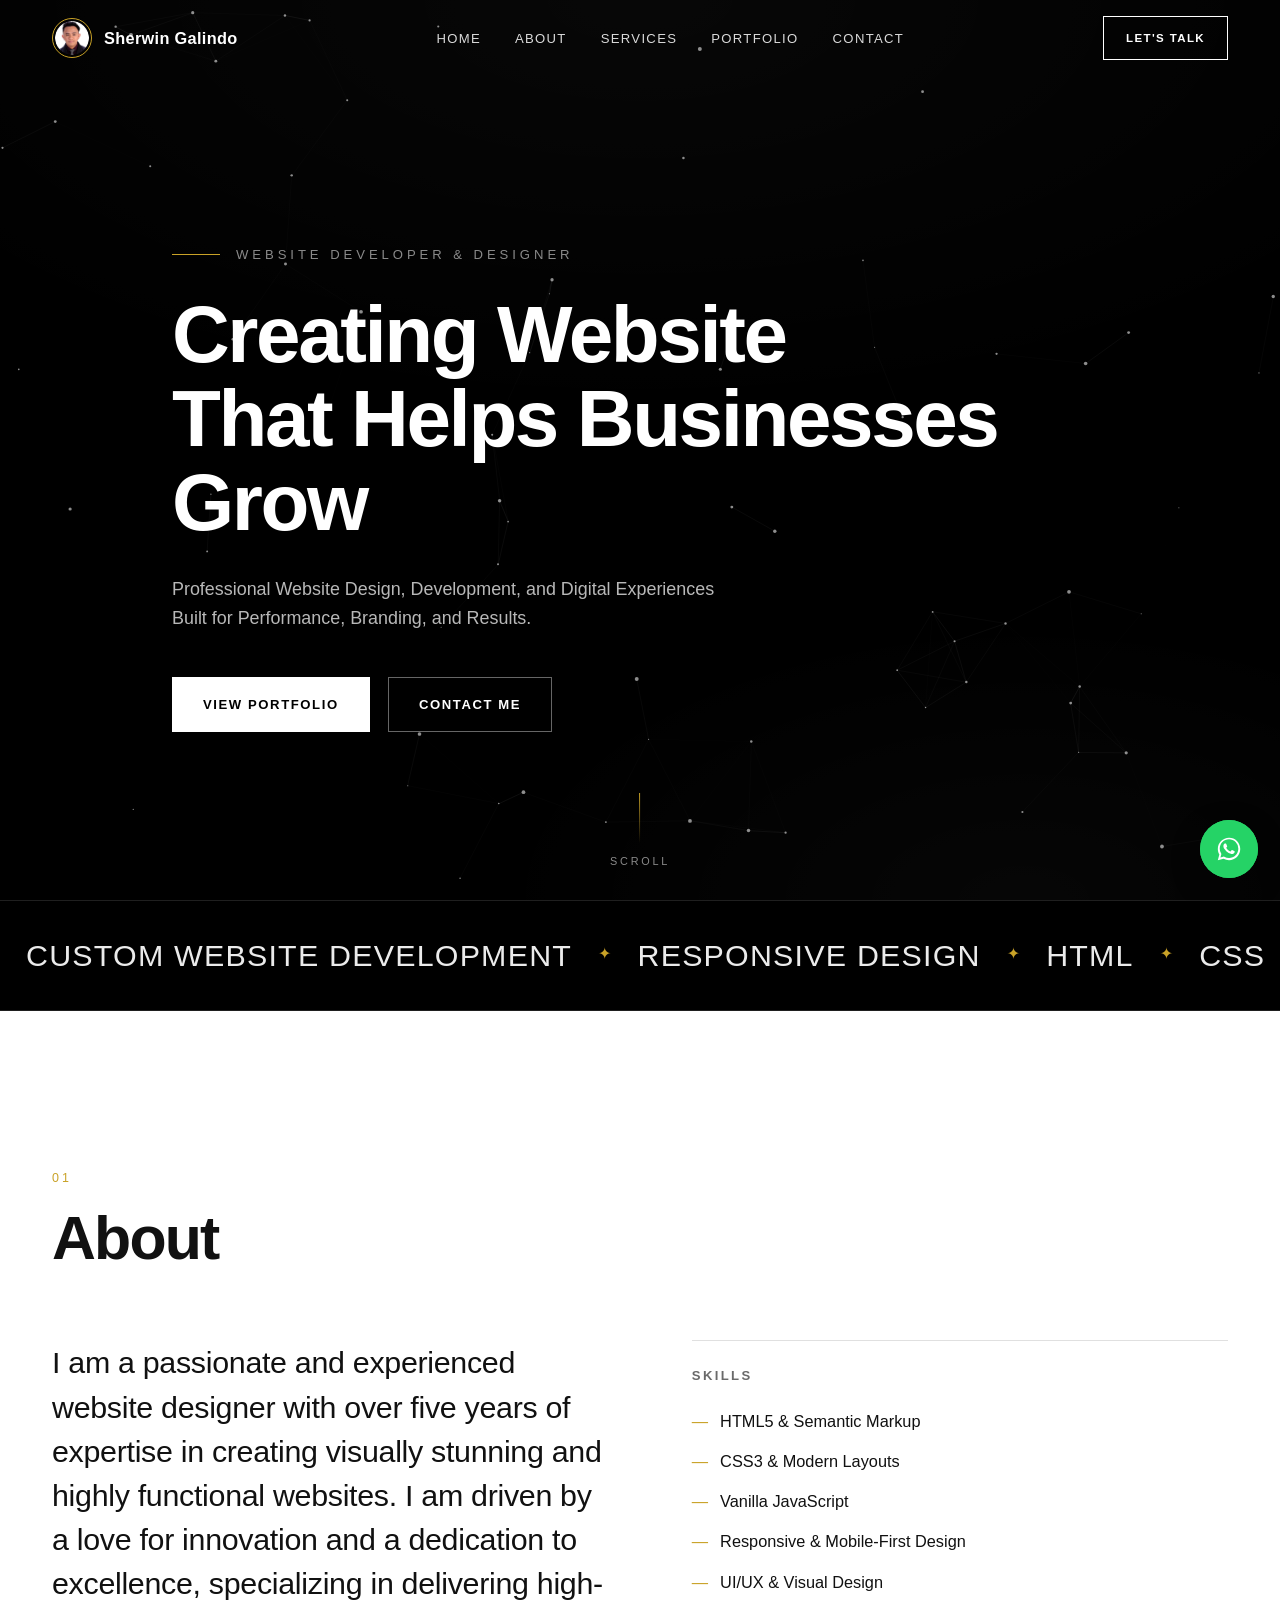
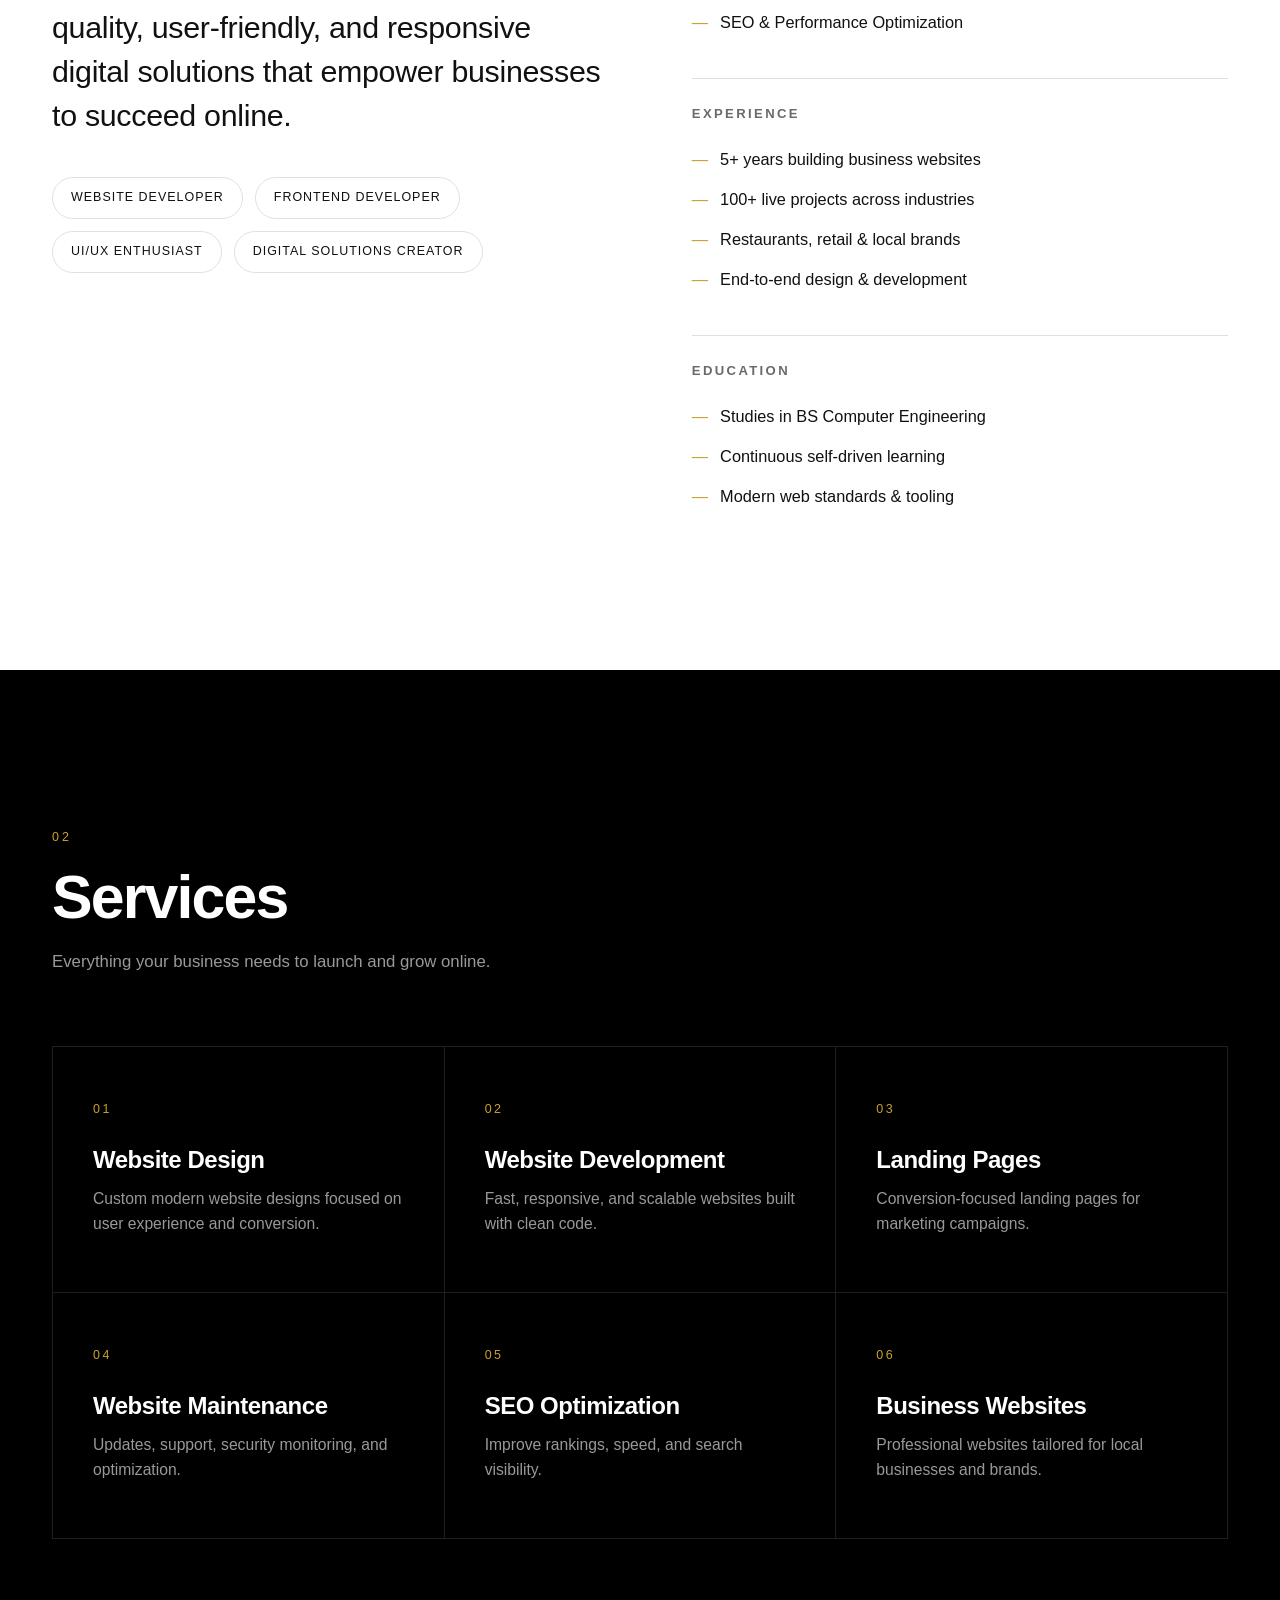
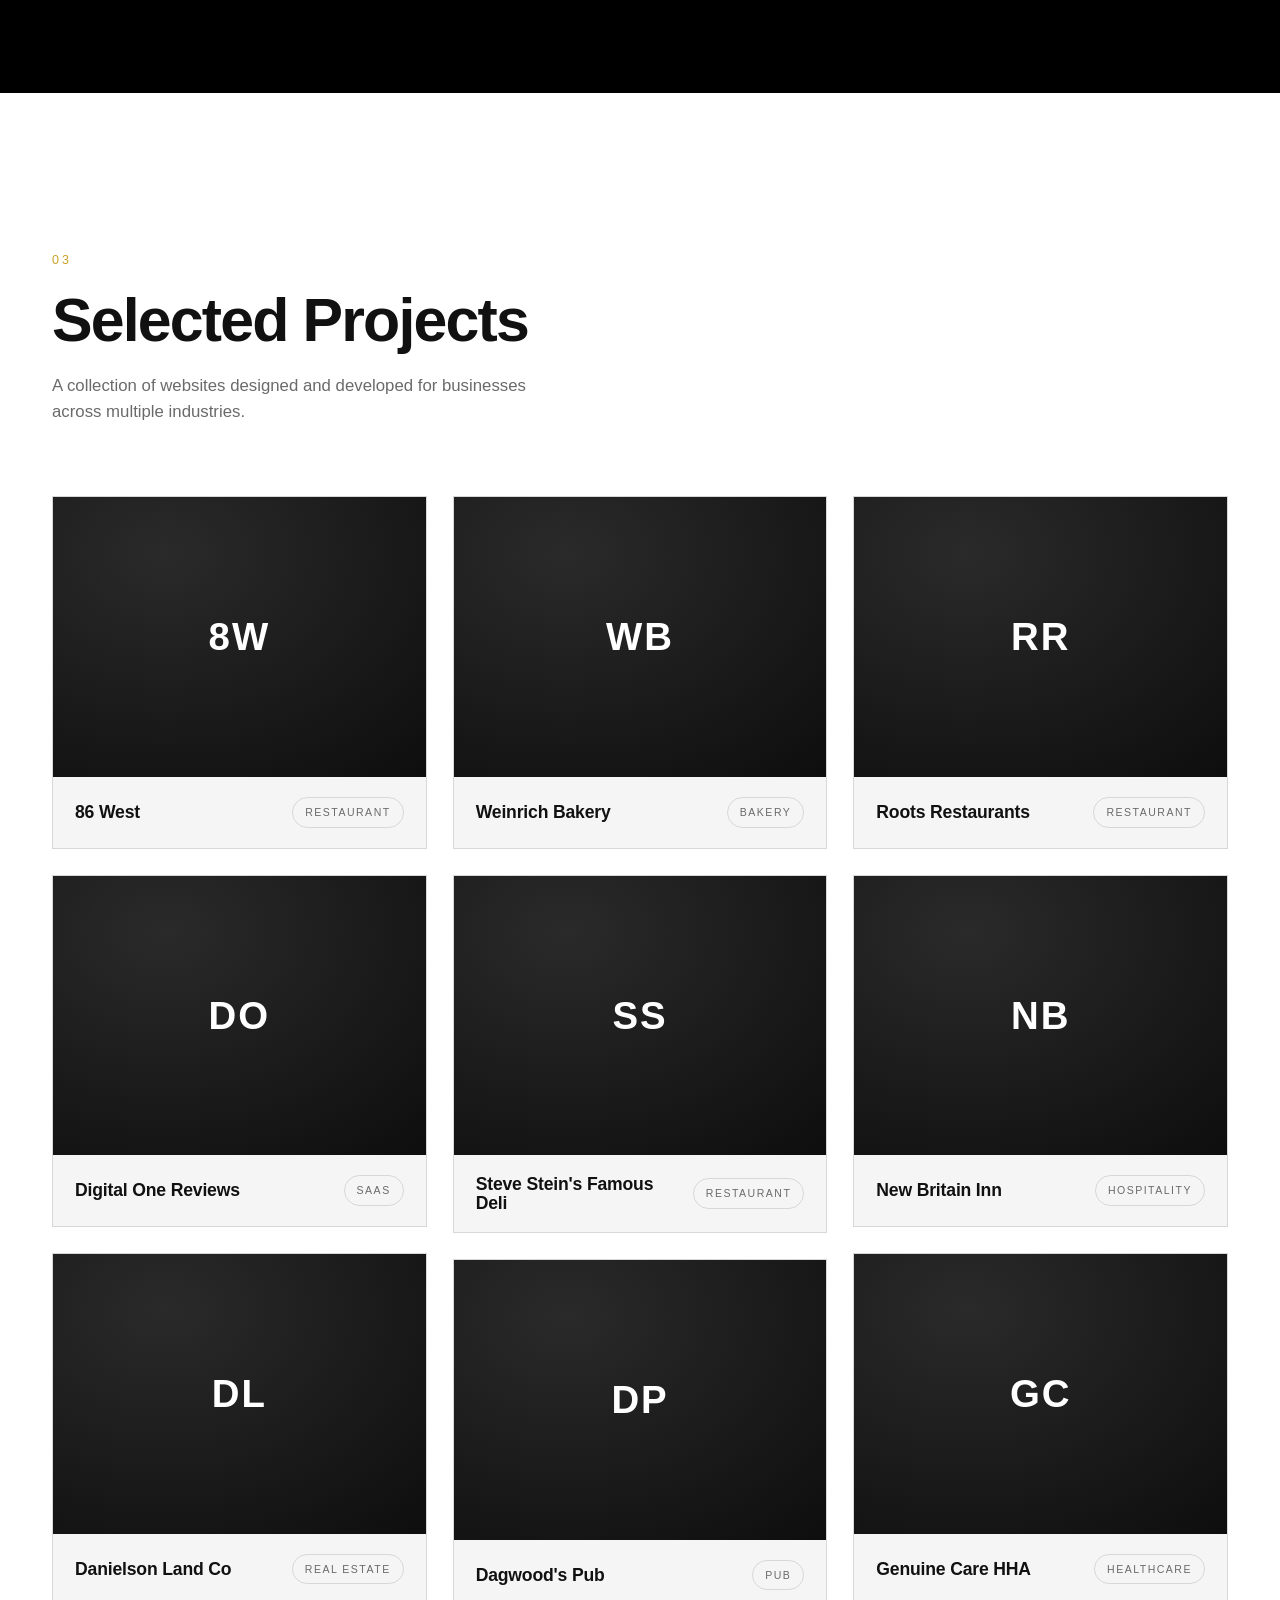
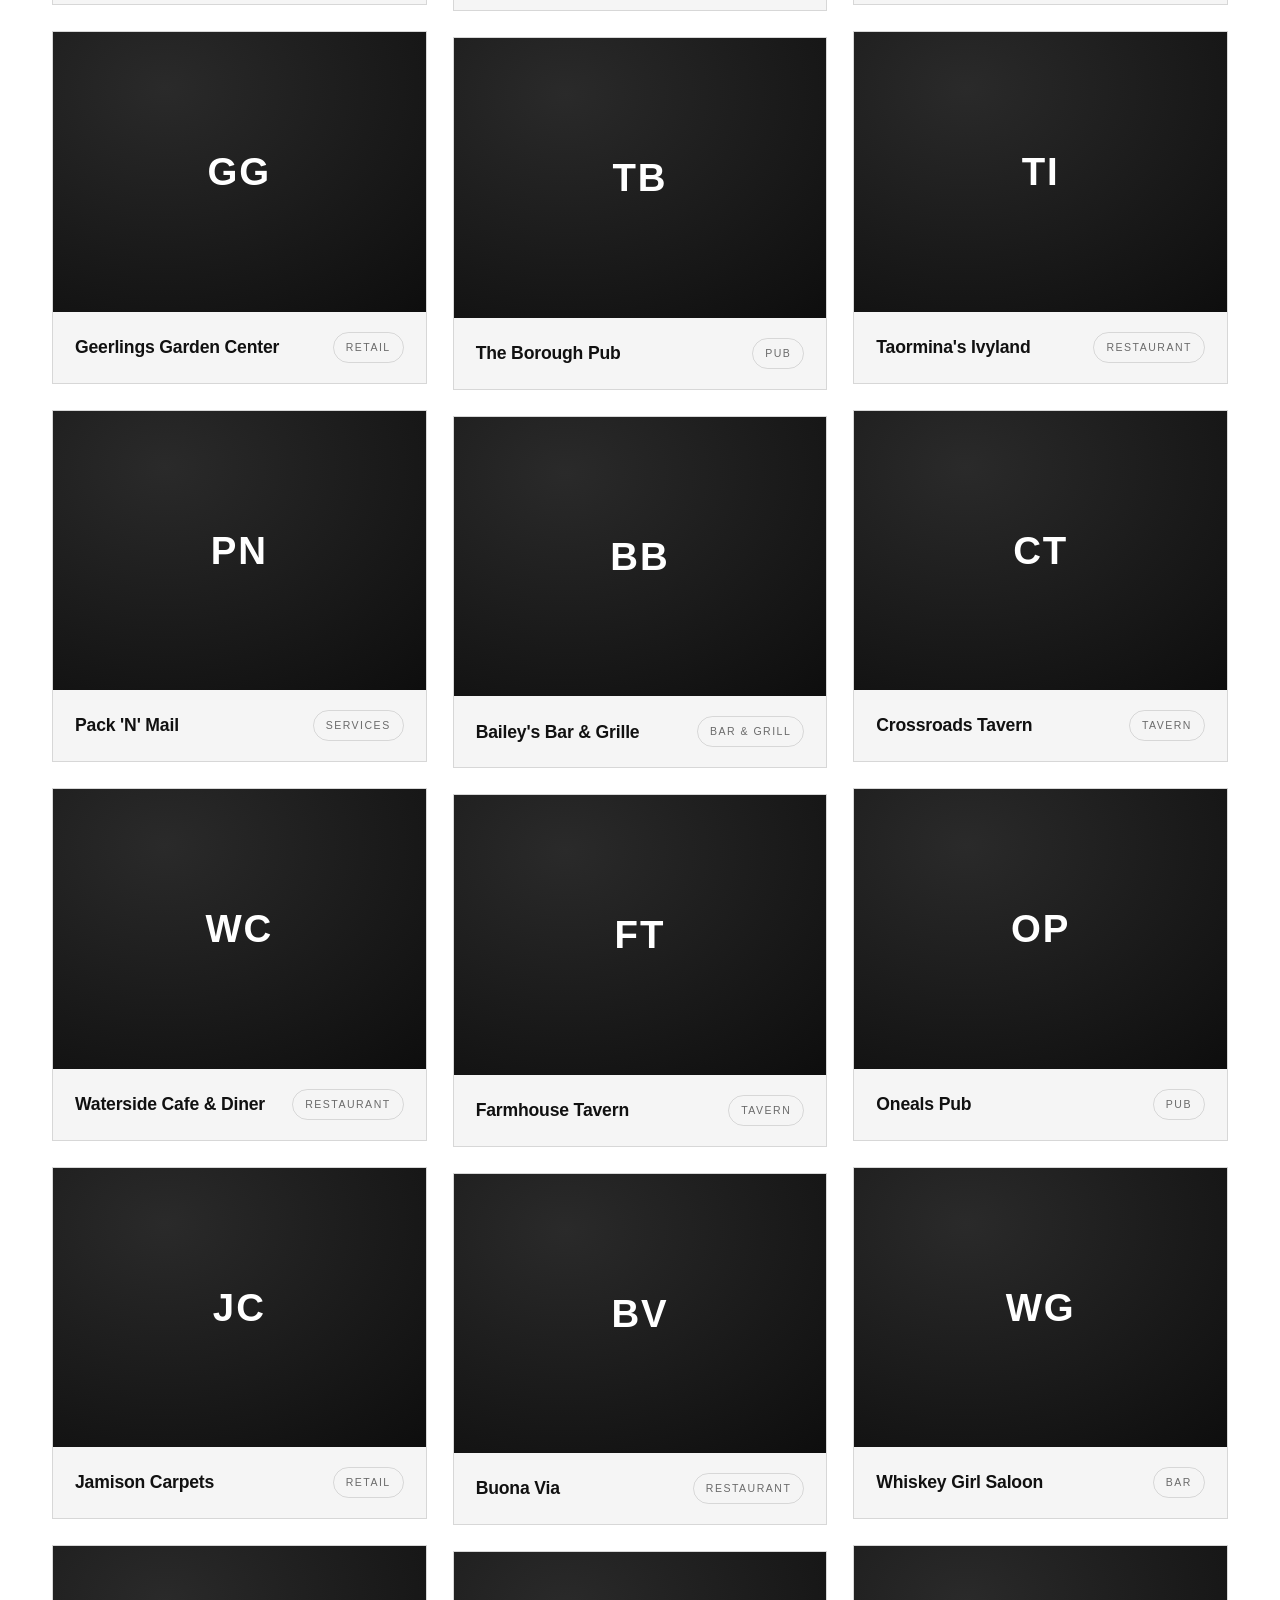
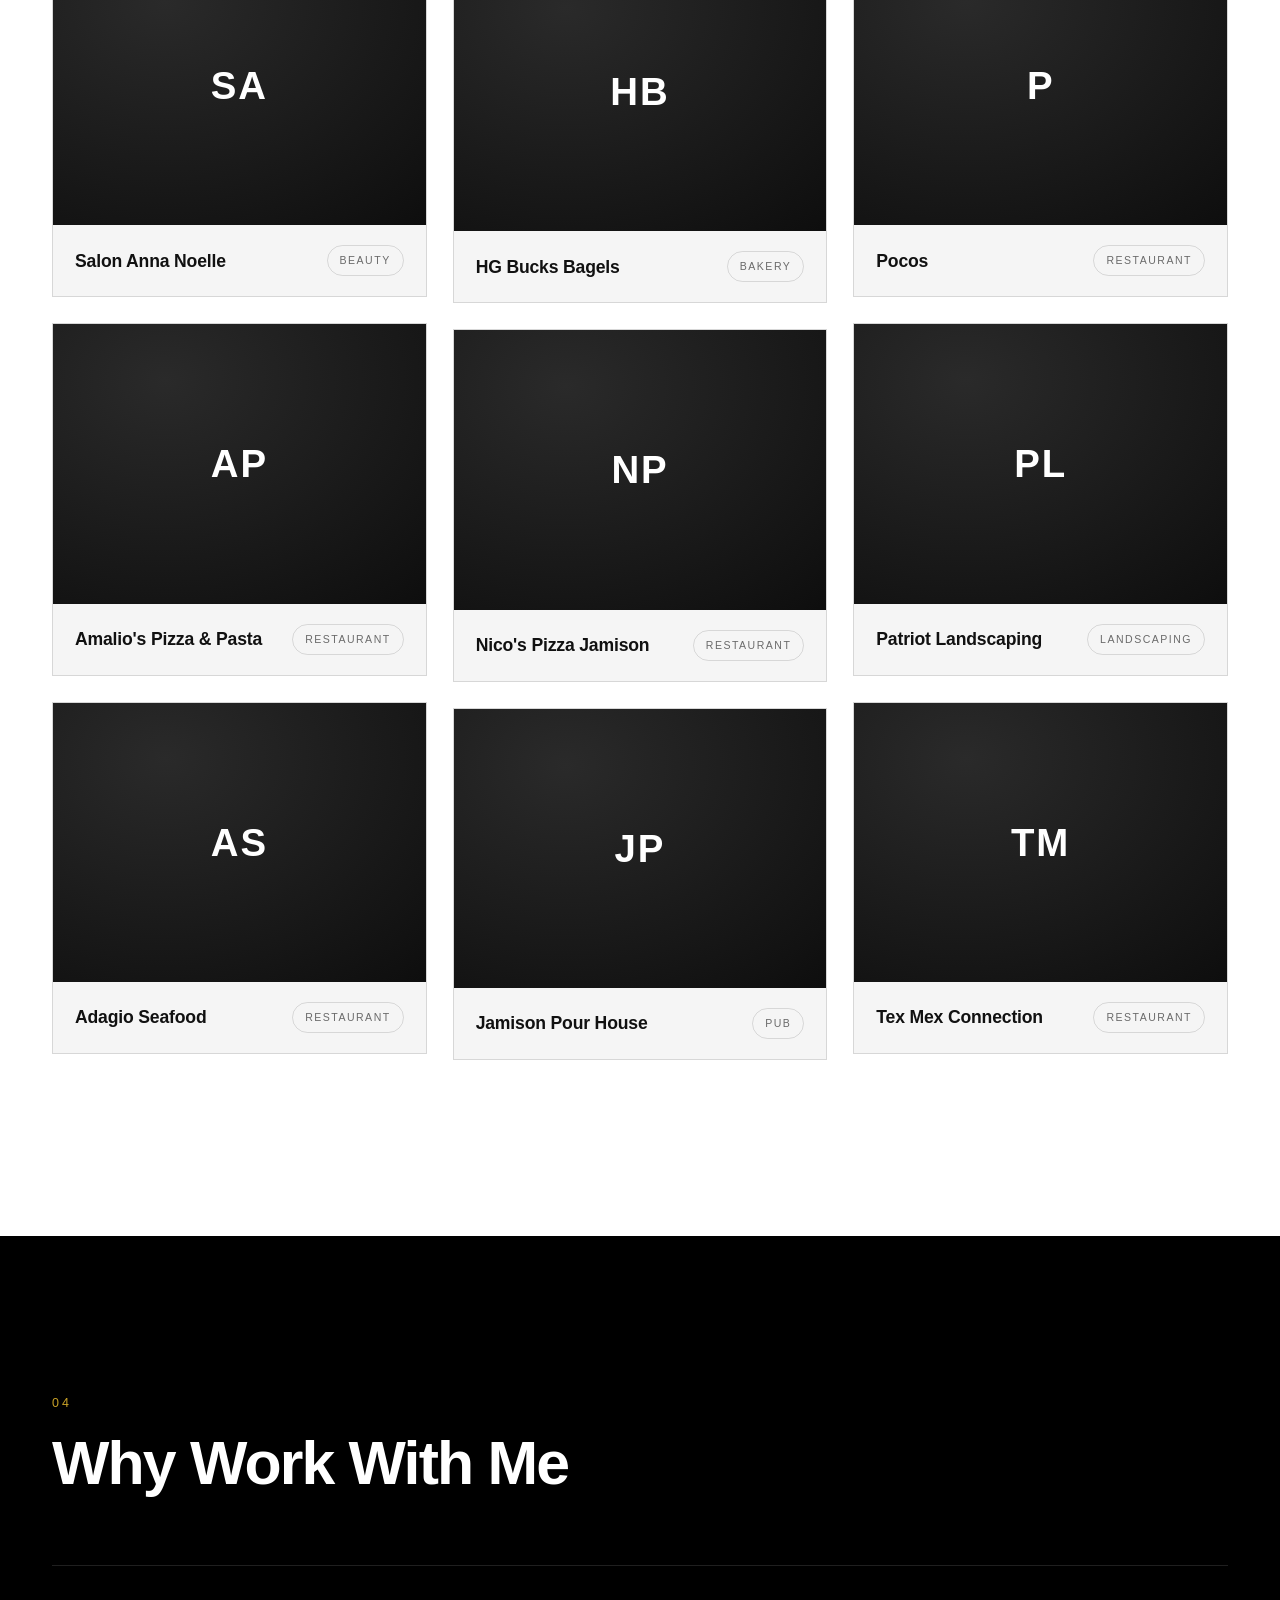
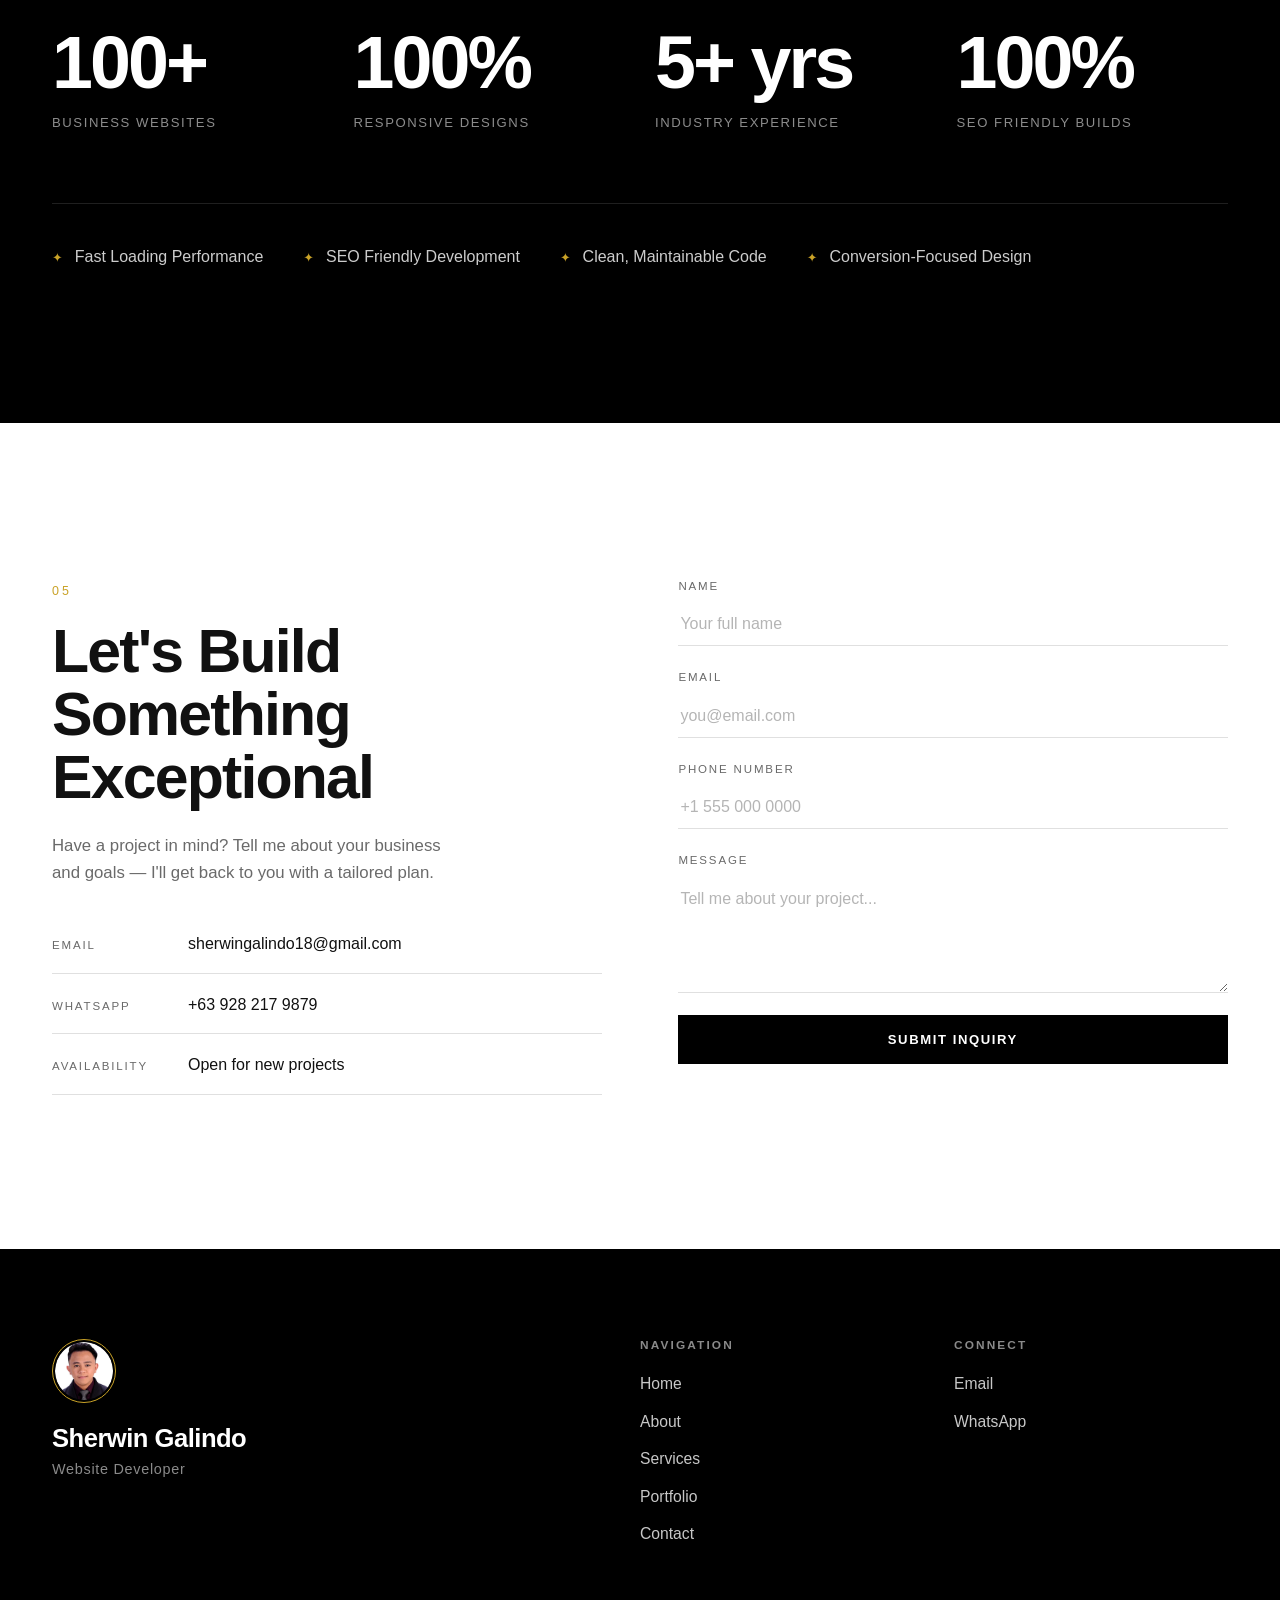
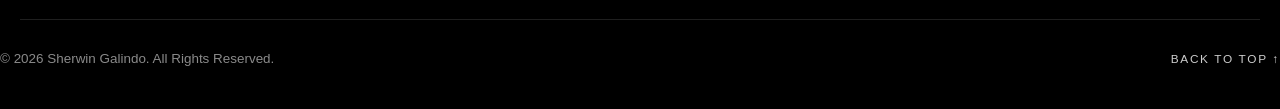
==== commit a93596d9: "Replace portfolio project with Genuine Care HHA (healthcare) Co-Authored-By: Claude Opus 4.8 <norepl" ====
--- a/sherwin-galindo-portfolio.html
+++ b/sherwin-galindo-portfolio.html
@@ -1582,7 +1582,7 @@
     { name: "Jamison Pour House", url: "https://jamisonpourhouse.com/", tag: "Pub" },
     { name: "Roots Restaurants", url: "https://rootsrestaurants.com/", tag: "Restaurant" },
     { name: "New Britain Inn", url: "https://newbritaininn.com/", tag: "Hospitality" },
-    { name: "Kean Sison", url: "https://keansison.com/", tag: "Business" },
+    { name: "Genuine Care HHA", url: "https://genuinecarehha.com/", tag: "Healthcare" },
     { name: "Taormina's Ivyland", url: "https://taorminasivyland.com/", tag: "Restaurant" },
     { name: "Crossroads Tavern", url: "https://xroadstavern.com/", tag: "Tavern" },
     { name: "Oneals Pub", url: "https://onealspub.com/", tag: "Pub" },
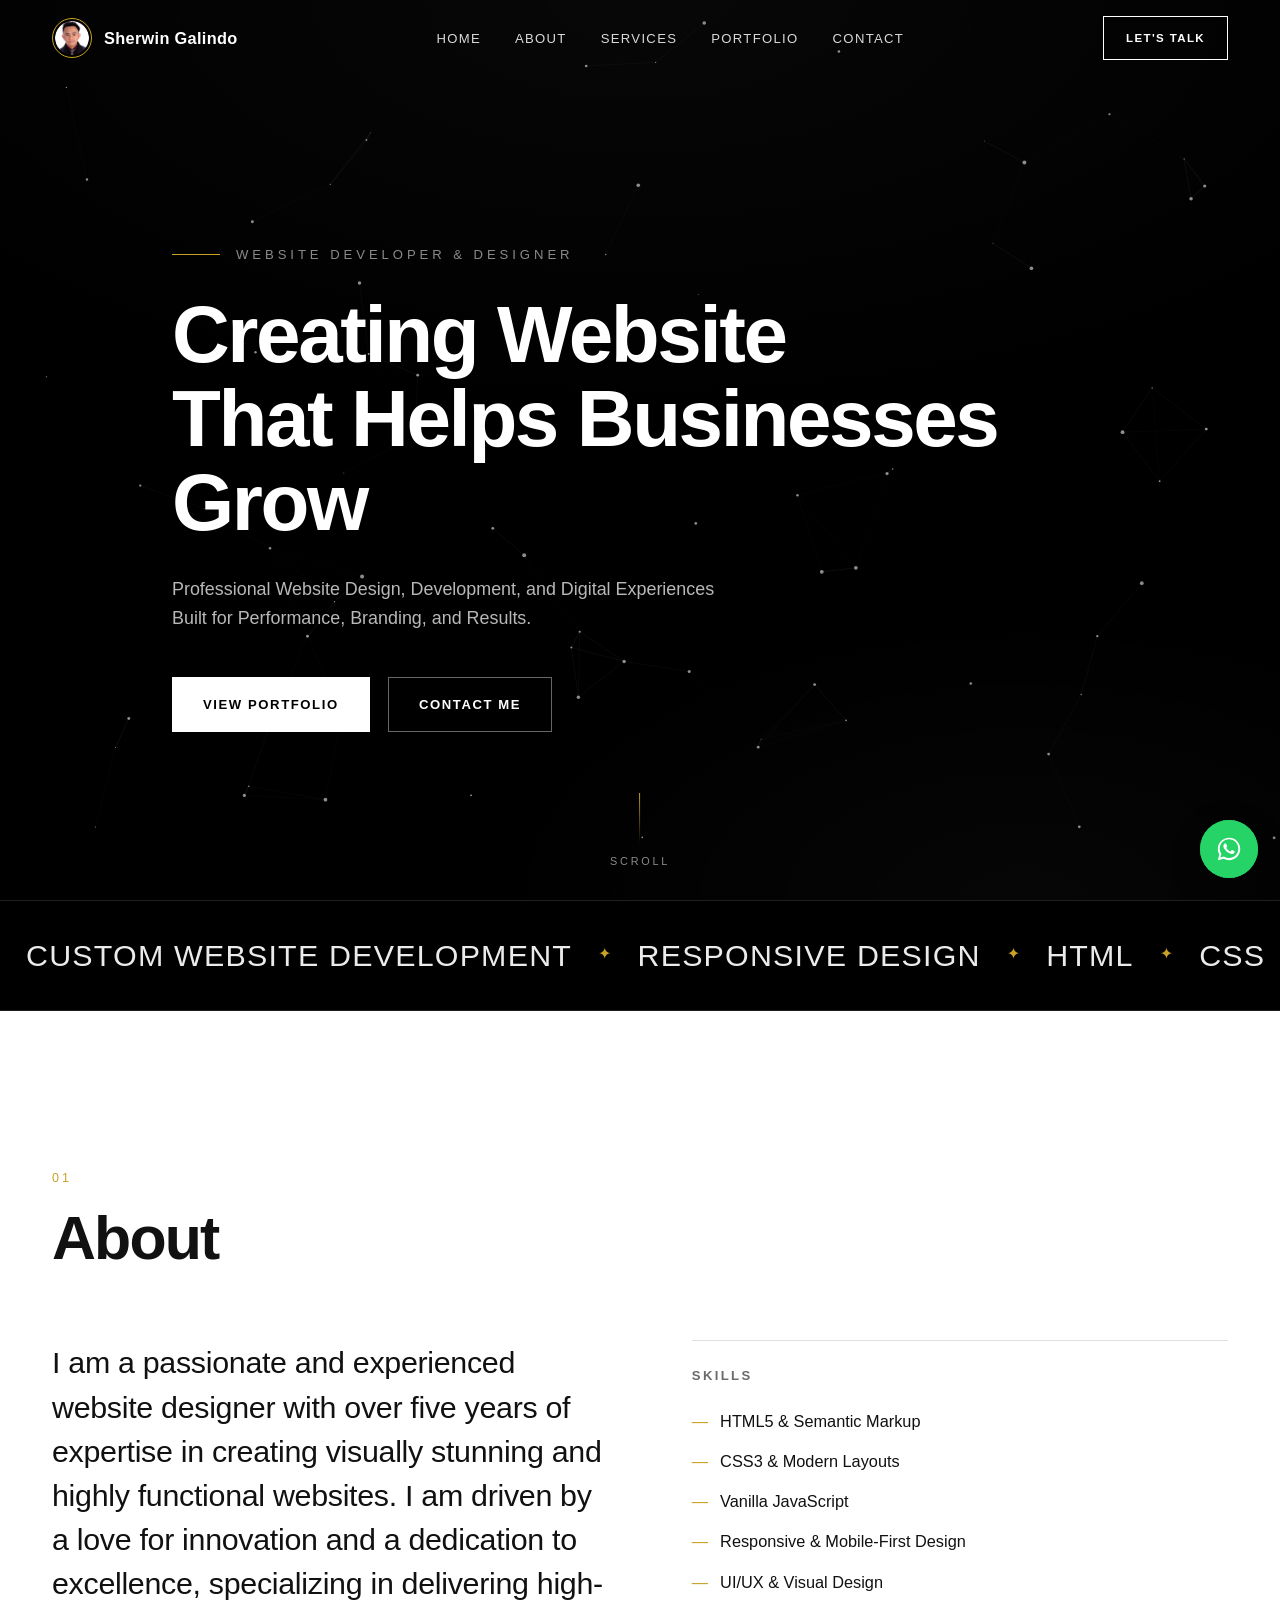
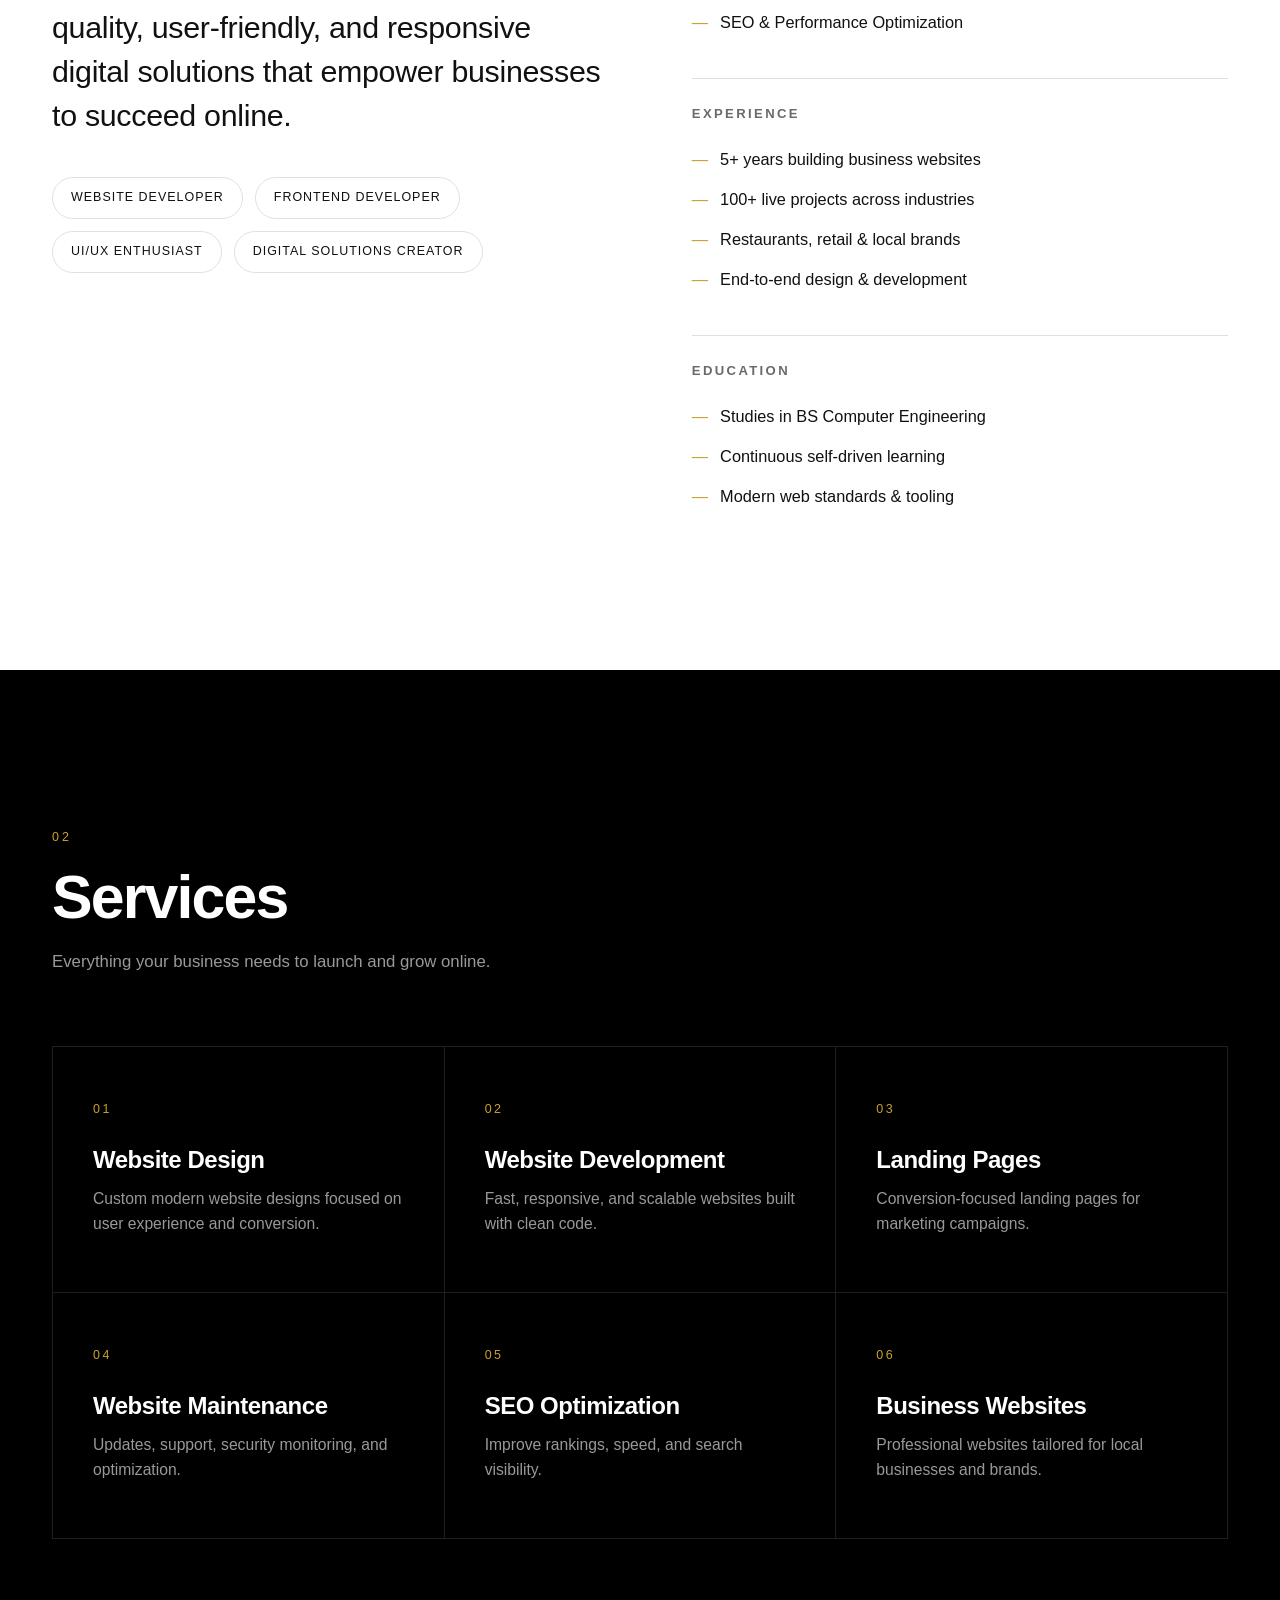
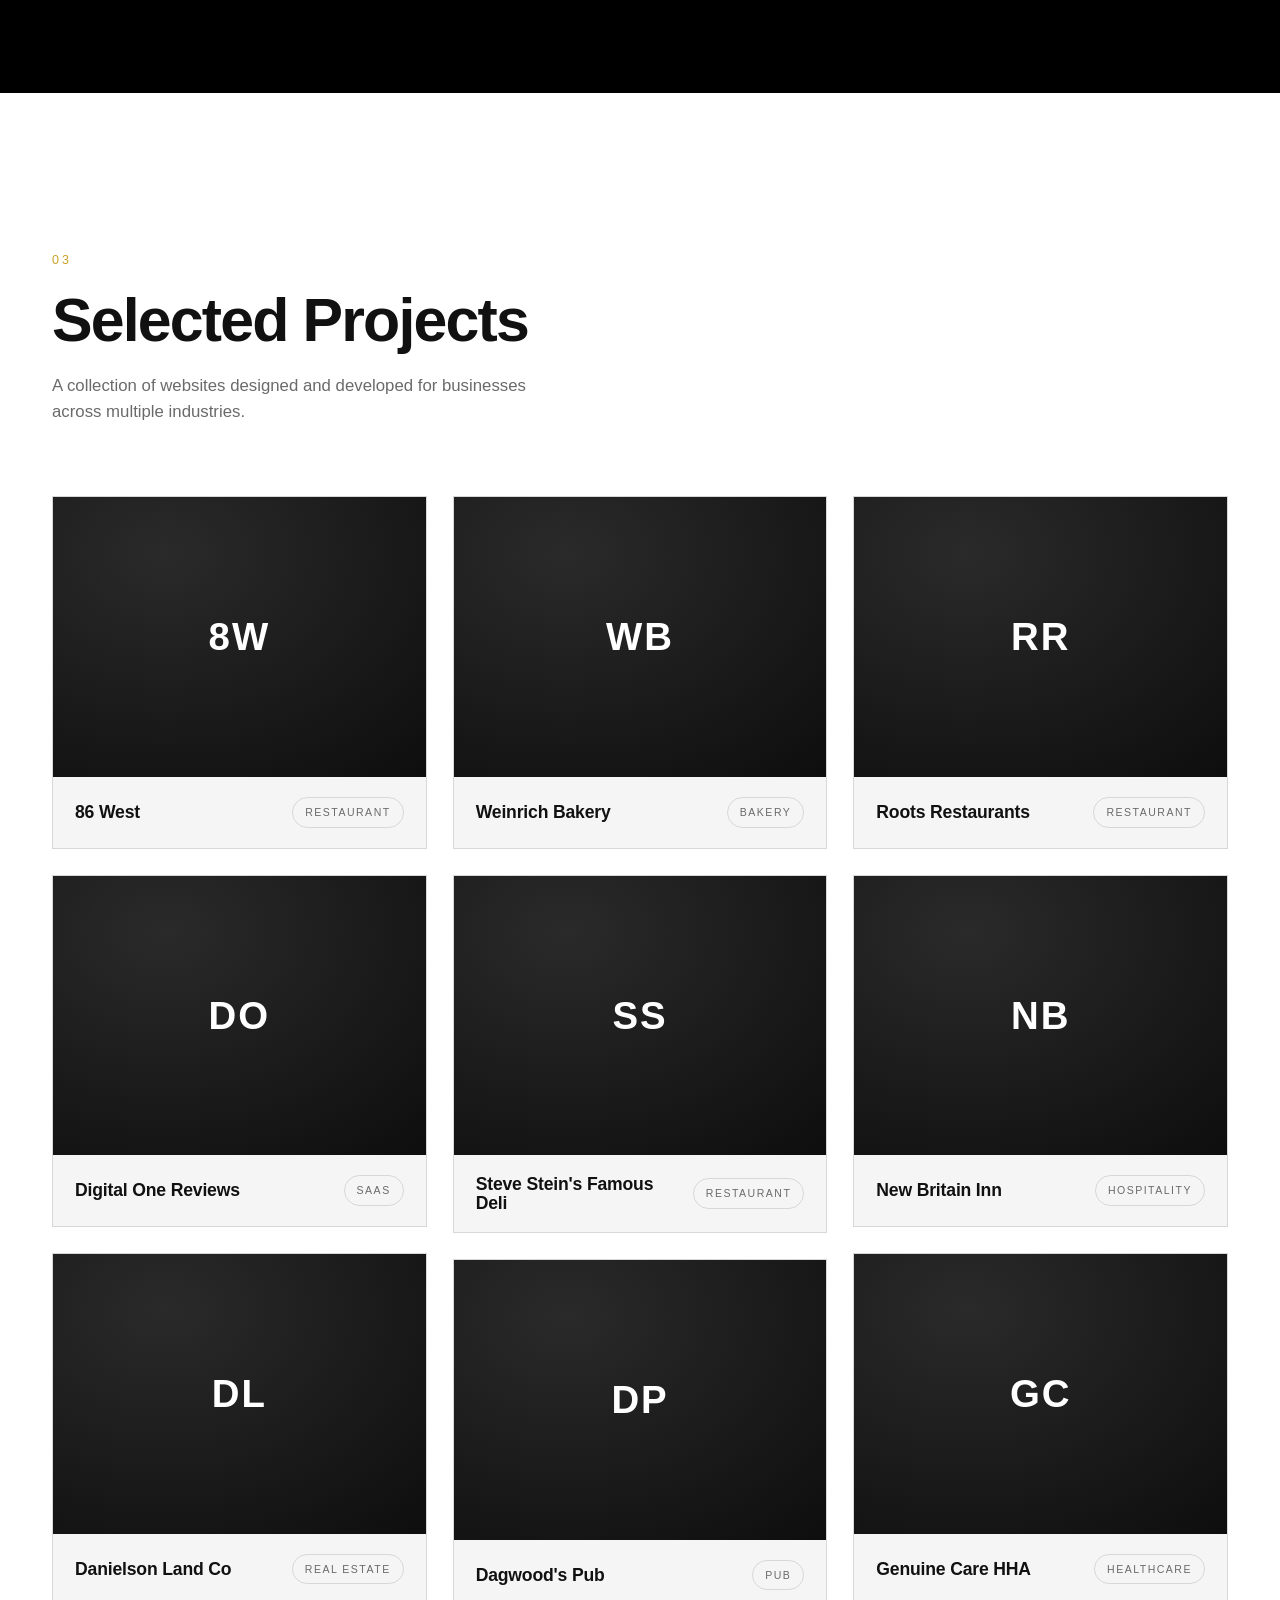
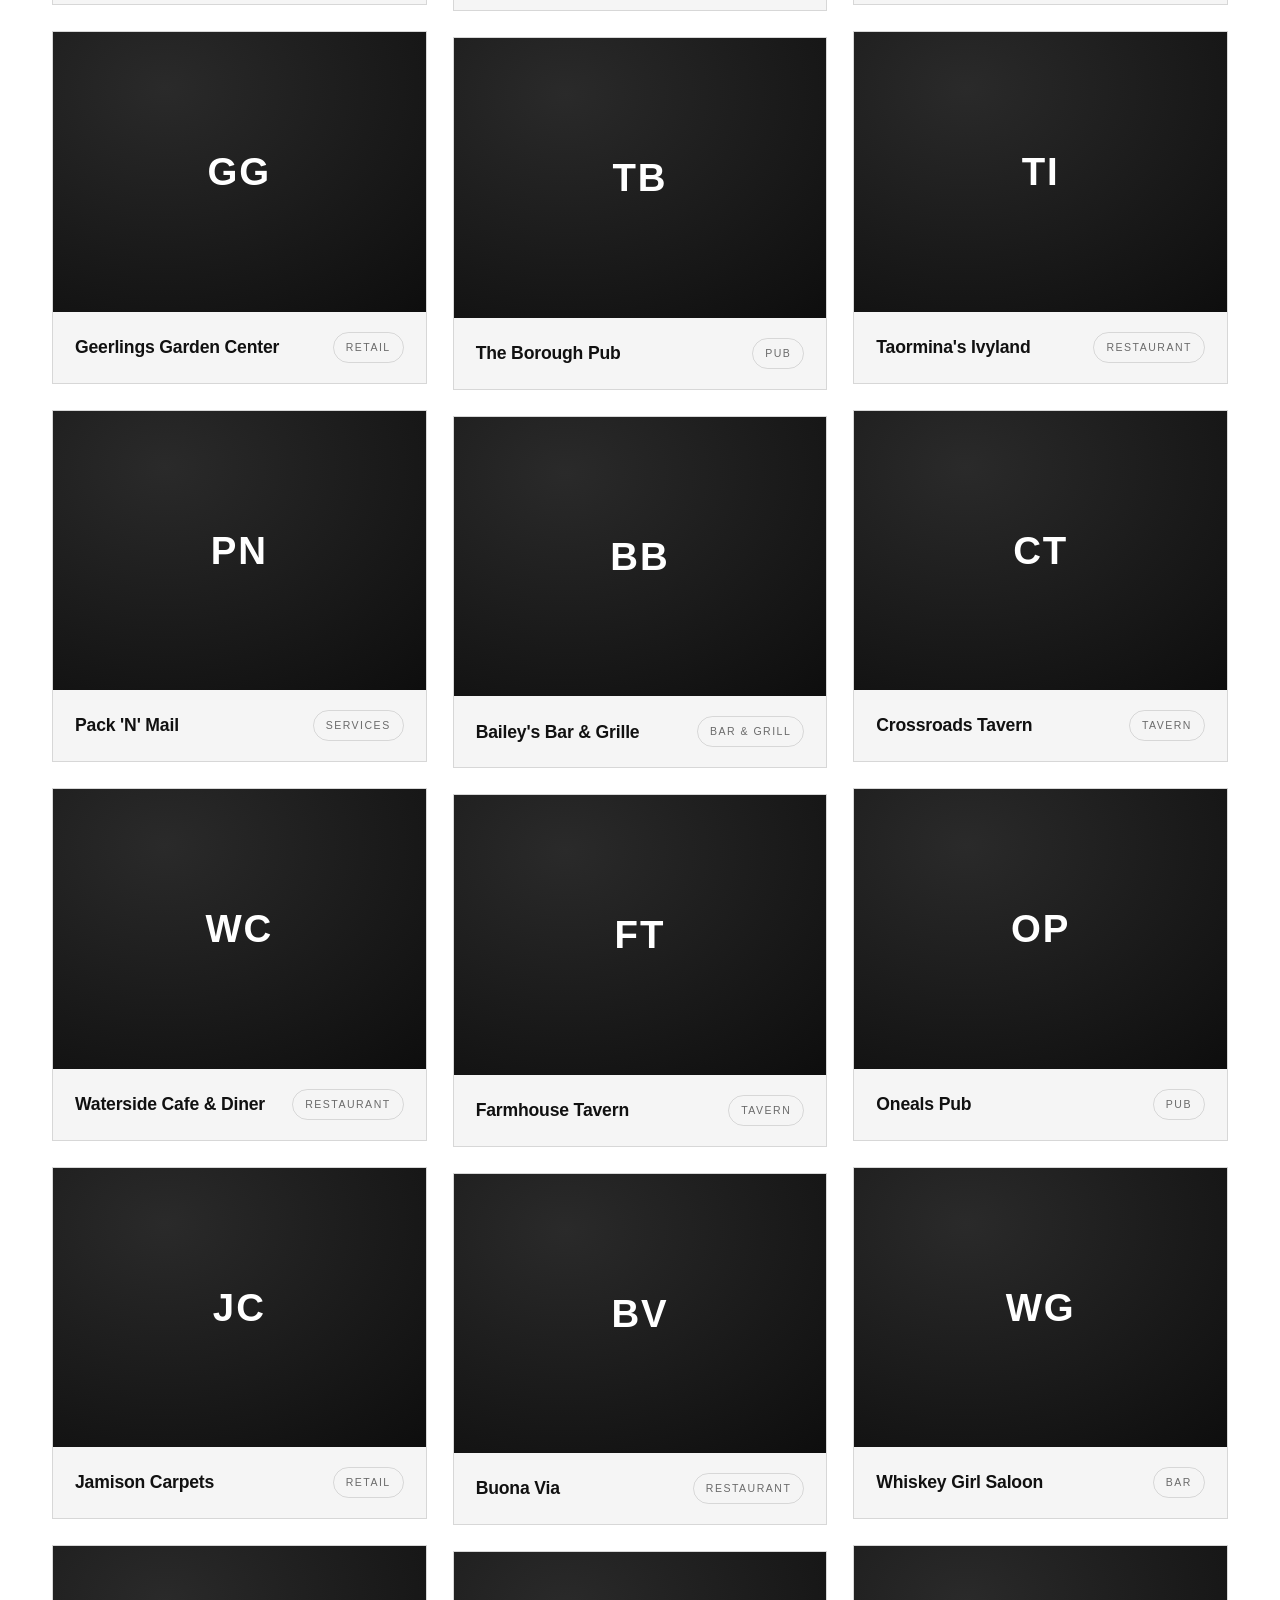
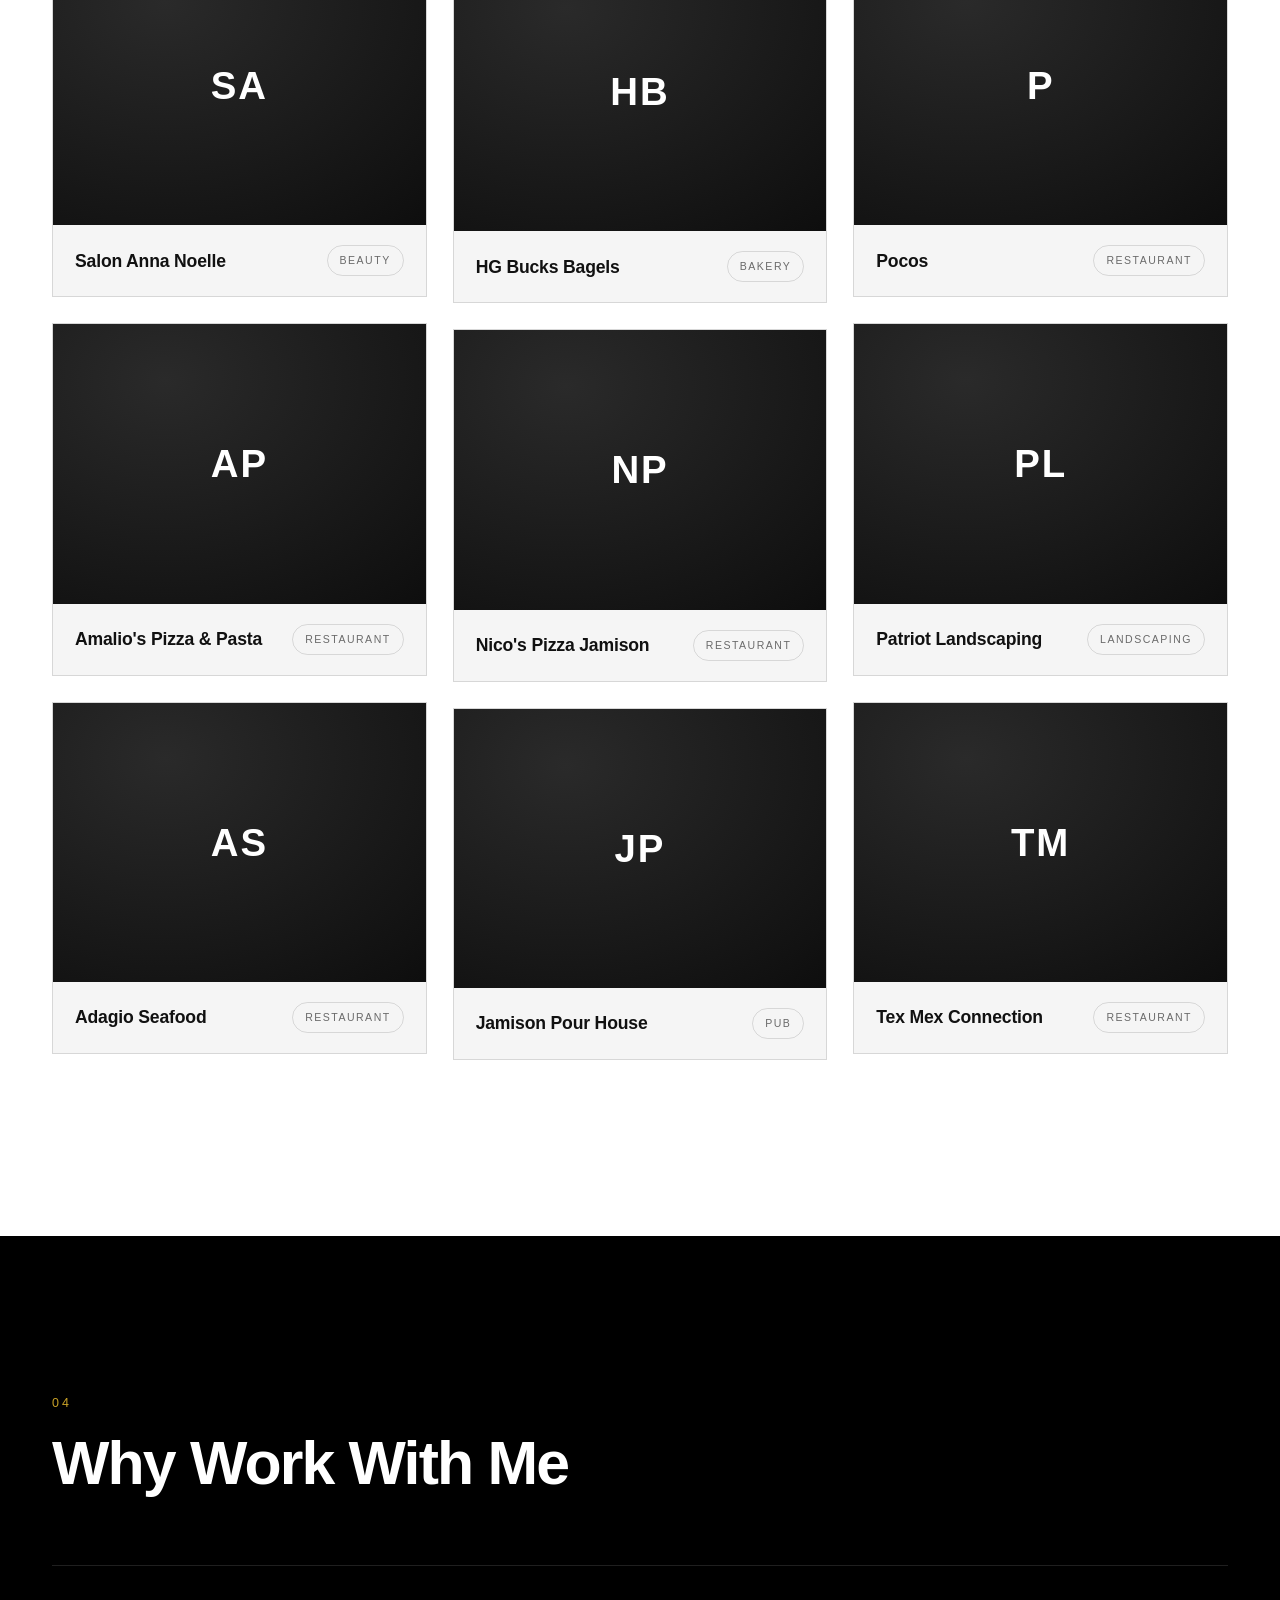
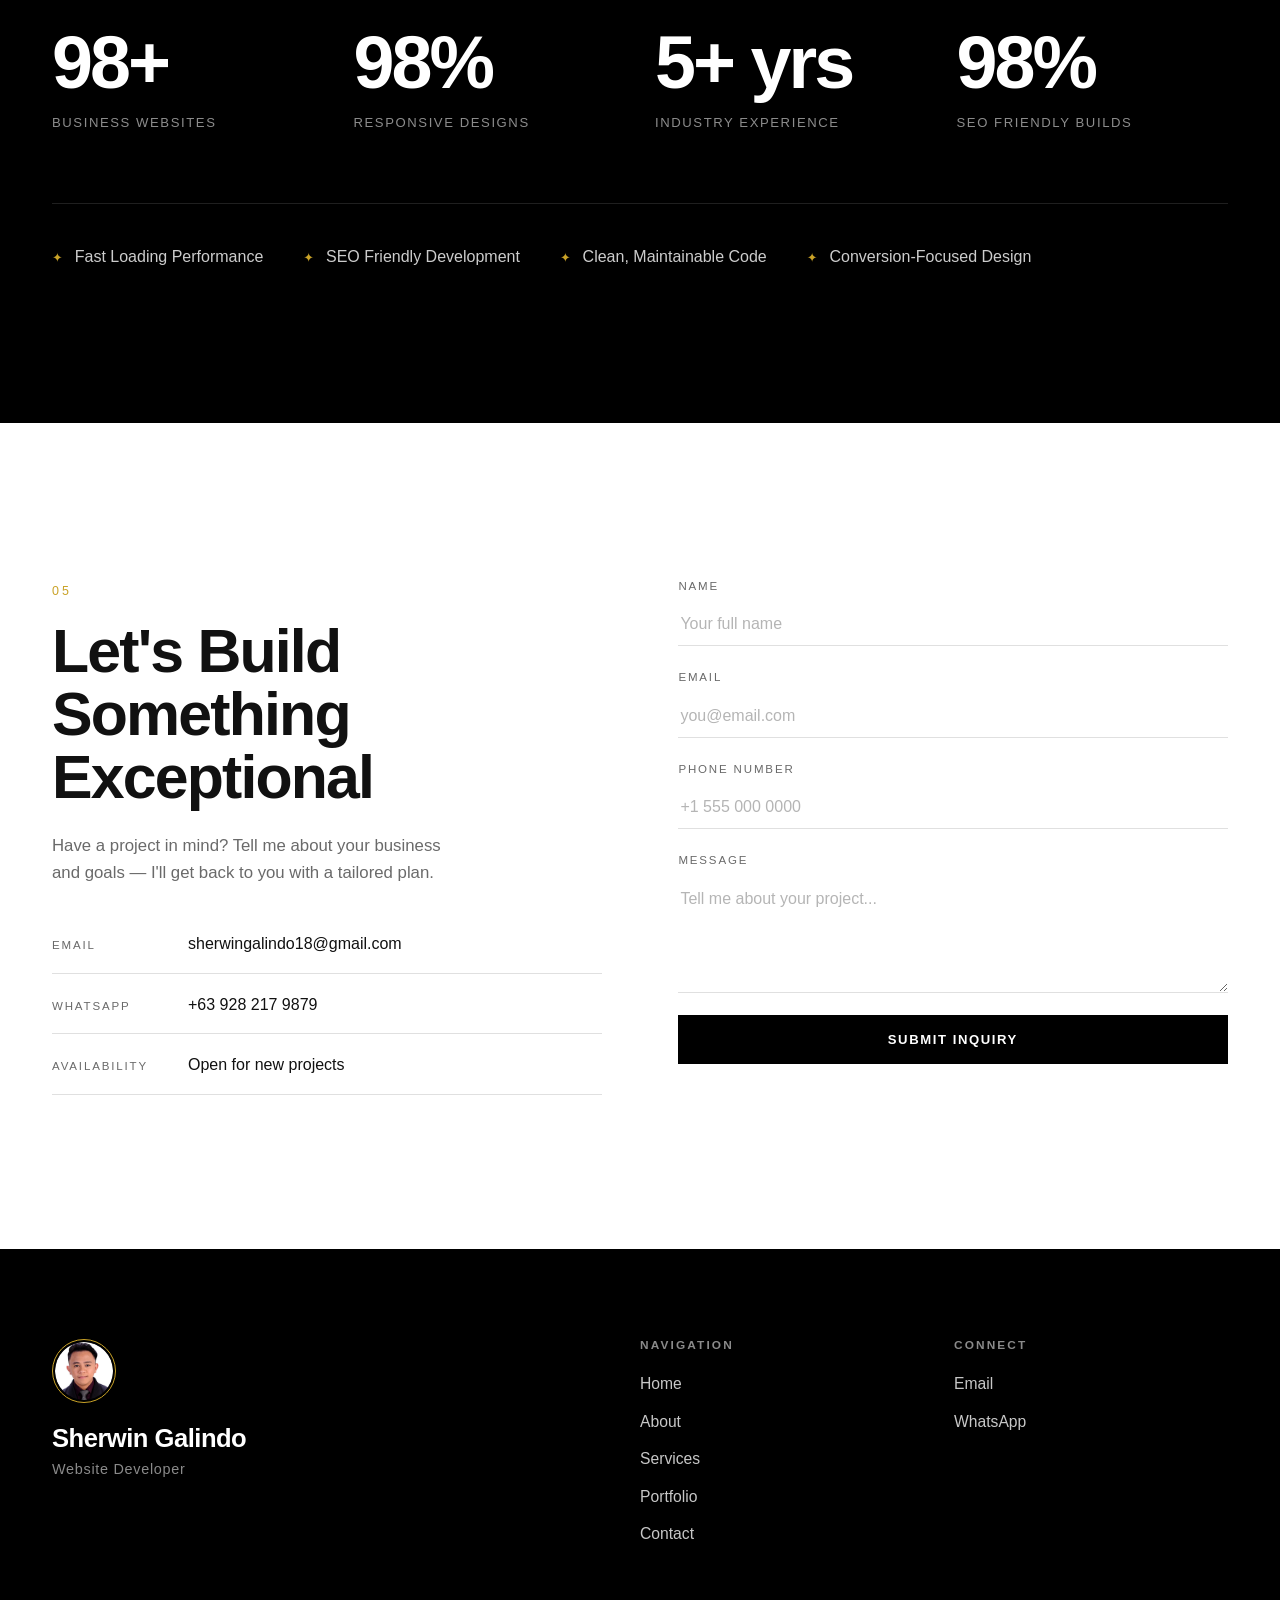
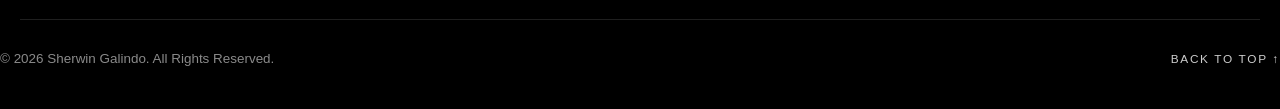
==== commit 11648e01: "Add config-driven integrations: GA4, HubSpot, Search Console, Mailchimp - window.SITE_CONFIG block i" ====
--- a/sherwin-galindo-portfolio.html
+++ b/sherwin-galindo-portfolio.html
@@ -1094,6 +1094,71 @@
   .reveal { opacity: 1; transform: none; }
   .pcard { opacity: 1; transform: none; }
   .marquee__track { animation: none; }
+}
+
+/* ============================================================
+   NEWSLETTER BAND (Mailchimp) — hidden until configured
+   ============================================================ */
+.newsletter {
+  background: var(--c-111);
+  border-top: 1px solid var(--line);
+}
+.newsletter[hidden] { display: none; }
+.newsletter__inner {
+  display: flex;
+  align-items: center;
+  justify-content: space-between;
+  gap: 32px;
+  padding: 54px 32px;
+  flex-wrap: wrap;
+}
+.newsletter__text h3 {
+  font-size: clamp(1.4rem, 3vw, 1.9rem);
+  color: var(--white);
+  letter-spacing: -0.02em;
+}
+.newsletter__text p {
+  margin-top: 8px;
+  color: var(--gray);
+  font-weight: 300;
+  max-width: 46ch;
+}
+.newsletter__form {
+  display: flex;
+  gap: 12px;
+  flex: 1 1 320px;
+  max-width: 540px;
+}
+.newsletter__form input[type="email"] {
+  flex: 1;
+  min-width: 0;
+  background: transparent;
+  border: 1px solid var(--line);
+  color: var(--white);
+  padding: 15px 18px;
+  font-family: inherit;
+  font-size: 1rem;
+  transition: border-color 0.4s var(--ease);
+}
+.newsletter__form input[type="email"]::placeholder { color: #777; }
+.newsletter__form input[type="email"]:focus {
+  outline: none;
+  border-color: var(--gold);
+}
+.newsletter__form .btn--solid {
+  background: var(--white);
+  color: var(--black);
+  border-color: var(--white);
+  white-space: nowrap;
+}
+.newsletter__form .btn--solid:hover {
+  background: var(--gold);
+  border-color: var(--gold);
+  color: var(--black);
+}
+@media (max-width: 600px) {
+  .newsletter__form { flex-direction: column; }
+  .newsletter__form .btn--solid { width: 100%; }
 }
 
 </style>
@@ -1120,6 +1185,24 @@
     ]
   }
   </script>
+
+  <!-- ============================================================
+       THIRD-PARTY INTEGRATIONS
+       Paste your account IDs below. Leave a value as "" to keep
+       that integration OFF (nothing loads until an ID is filled in).
+       ============================================================ -->
+  <script>
+    window.SITE_CONFIG = {
+      GA4_ID: "",           /* Google Analytics 4  — e.g. "G-XXXXXXXXXX"  (Admin ▸ Data Streams) */
+      HUBSPOT_ID: "",       /* HubSpot Hub/Portal ID — e.g. "12345678"    (Settings ▸ Account Setup ▸ Tracking Code) */
+      HUBSPOT_REGION: "na1",/* HubSpot data region: "na1" (default), "eu1", etc. */
+      MAILCHIMP_ACTION: ""  /* Mailchimp embedded-form action URL (Audience ▸ Signup forms ▸ Embedded form) */
+    };
+  </script>
+
+  <!-- Google Search Console verification (static-site equivalent of Site Kit).
+       Uncomment and paste your token from Search Console ▸ Settings ▸ Ownership verification ▸ HTML tag. -->
+  <!-- <meta name="google-site-verification" content="PASTE_YOUR_TOKEN_HERE" /> -->
 </head>
 
 <body>
@@ -1430,6 +1513,24 @@
       </div>
     </section>
   </main>
+
+  <!-- ================= NEWSLETTER (Mailchimp) ================= -->
+  <!-- Hidden until MAILCHIMP_ACTION is set in the config above. -->
+  <section class="newsletter" id="newsletter" aria-label="Newsletter signup" hidden>
+    <div class="container newsletter__inner">
+      <div class="newsletter__text">
+        <h3>Stay in the Loop</h3>
+        <p>Occasional insights on web design, performance, and business growth. No spam.</p>
+      </div>
+      <form class="newsletter__form" id="newsletterForm" method="post" target="_blank" novalidate>
+        <input type="email" name="EMAIL" id="mce-EMAIL" required
+               placeholder="Your email address" aria-label="Email address" autocomplete="email" />
+        <!-- Mailchimp bot-protection honeypot (leave empty) -->
+        <div aria-hidden="true" style="position:absolute;left:-5000px"><input type="text" name="b_honeypot" tabindex="-1" value="" /></div>
+        <button type="submit" class="btn btn--solid">Subscribe</button>
+      </form>
+    </div>
+  </section>
 
   <!-- ================= FOOTER ================= -->
   <footer class="footer">
@@ -1980,6 +2081,47 @@
      10. YEAR (footer safety — keeps copyright current if needed)
   ---------------------------------------------------------- */
   // Static 2026 per brief; no dynamic override required.
+
+  /* ----------------------------------------------------------
+     11. THIRD-PARTY INTEGRATIONS (config-driven)
+     Reads window.SITE_CONFIG from index.html. Each integration
+     only loads when its ID/URL is provided — otherwise it's a
+     no-op, so the page stays fast and clean until configured.
+  ---------------------------------------------------------- */
+  var cfg = window.SITE_CONFIG || {};
+
+  // --- Google Analytics 4 ---
+  if (cfg.GA4_ID) {
+    var ga = document.createElement("script");
+    ga.async = true;
+    ga.src = "https://www.googletagmanager.com/gtag/js?id=" + cfg.GA4_ID;
+    document.head.appendChild(ga);
+    window.dataLayer = window.dataLayer || [];
+    window.gtag = function () { window.dataLayer.push(arguments); };
+    window.gtag("js", new Date());
+    window.gtag("config", cfg.GA4_ID);
+  }
+
+  // --- HubSpot tracking / CRM ---
+  if (cfg.HUBSPOT_ID) {
+    var region = cfg.HUBSPOT_REGION || "na1";
+    var hs = document.createElement("script");
+    hs.async = true;
+    hs.defer = true;
+    hs.id = "hs-script-loader";
+    hs.src = "//js-" + region + ".hs-scripts.com/" + cfg.HUBSPOT_ID + ".js";
+    document.head.appendChild(hs);
+  }
+
+  // --- Mailchimp newsletter form ---
+  if (cfg.MAILCHIMP_ACTION) {
+    var nl = document.getElementById("newsletter");
+    var nlForm = document.getElementById("newsletterForm");
+    if (nl && nlForm) {
+      nlForm.action = cfg.MAILCHIMP_ACTION;
+      nl.hidden = false; // reveal only once configured
+    }
+  }
 })();
 
 </script>
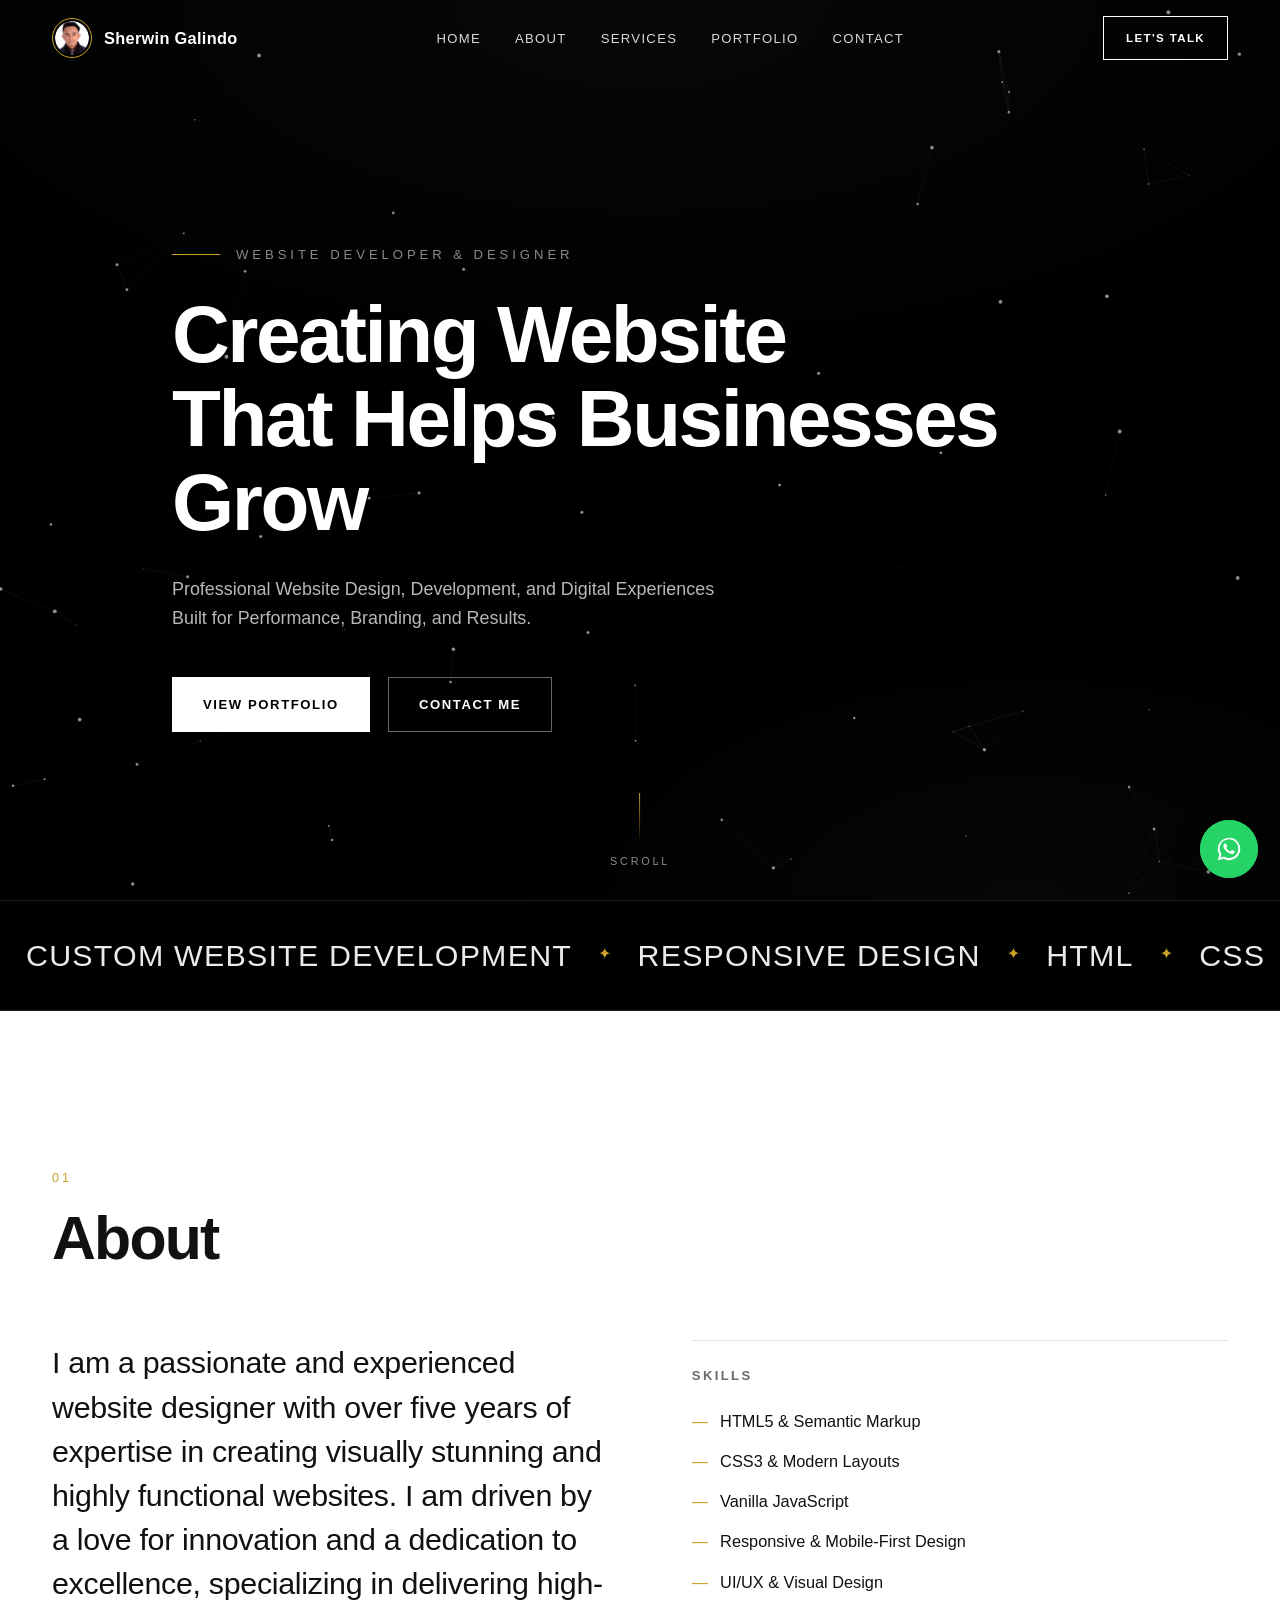
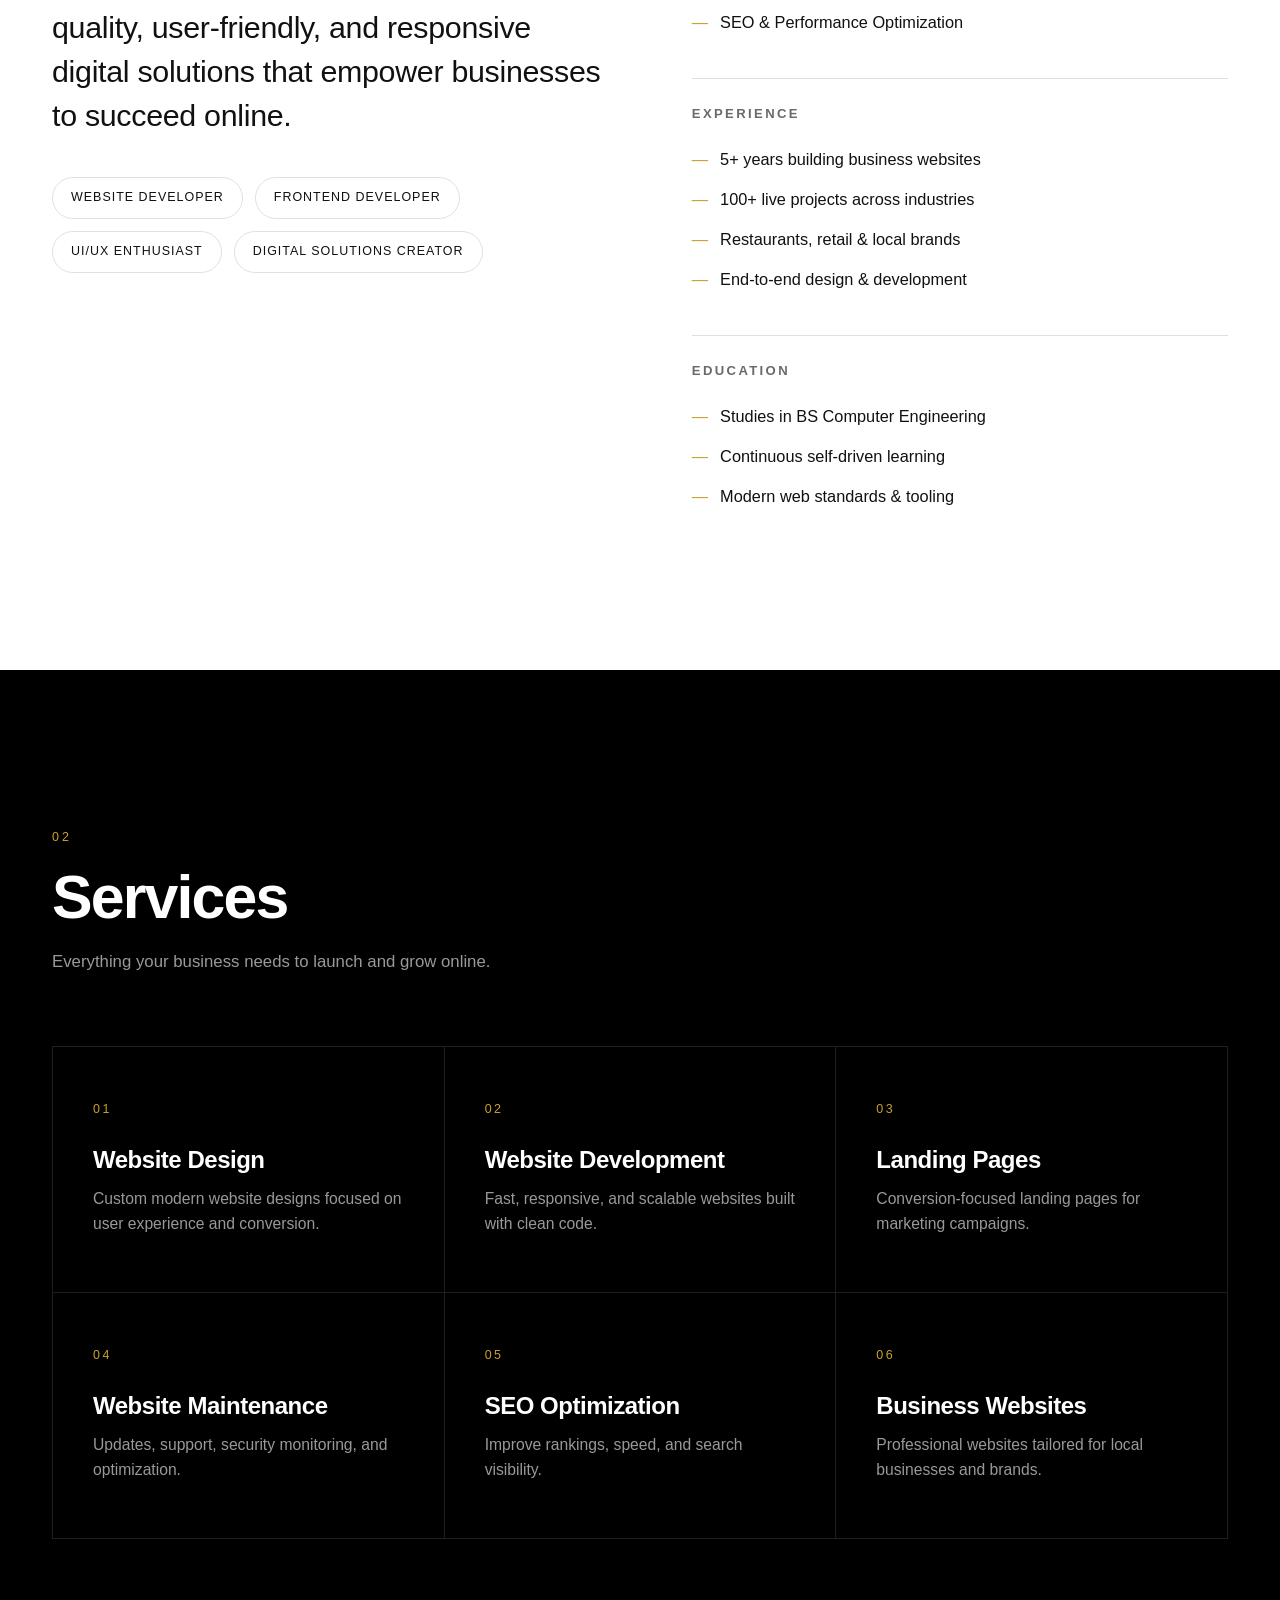
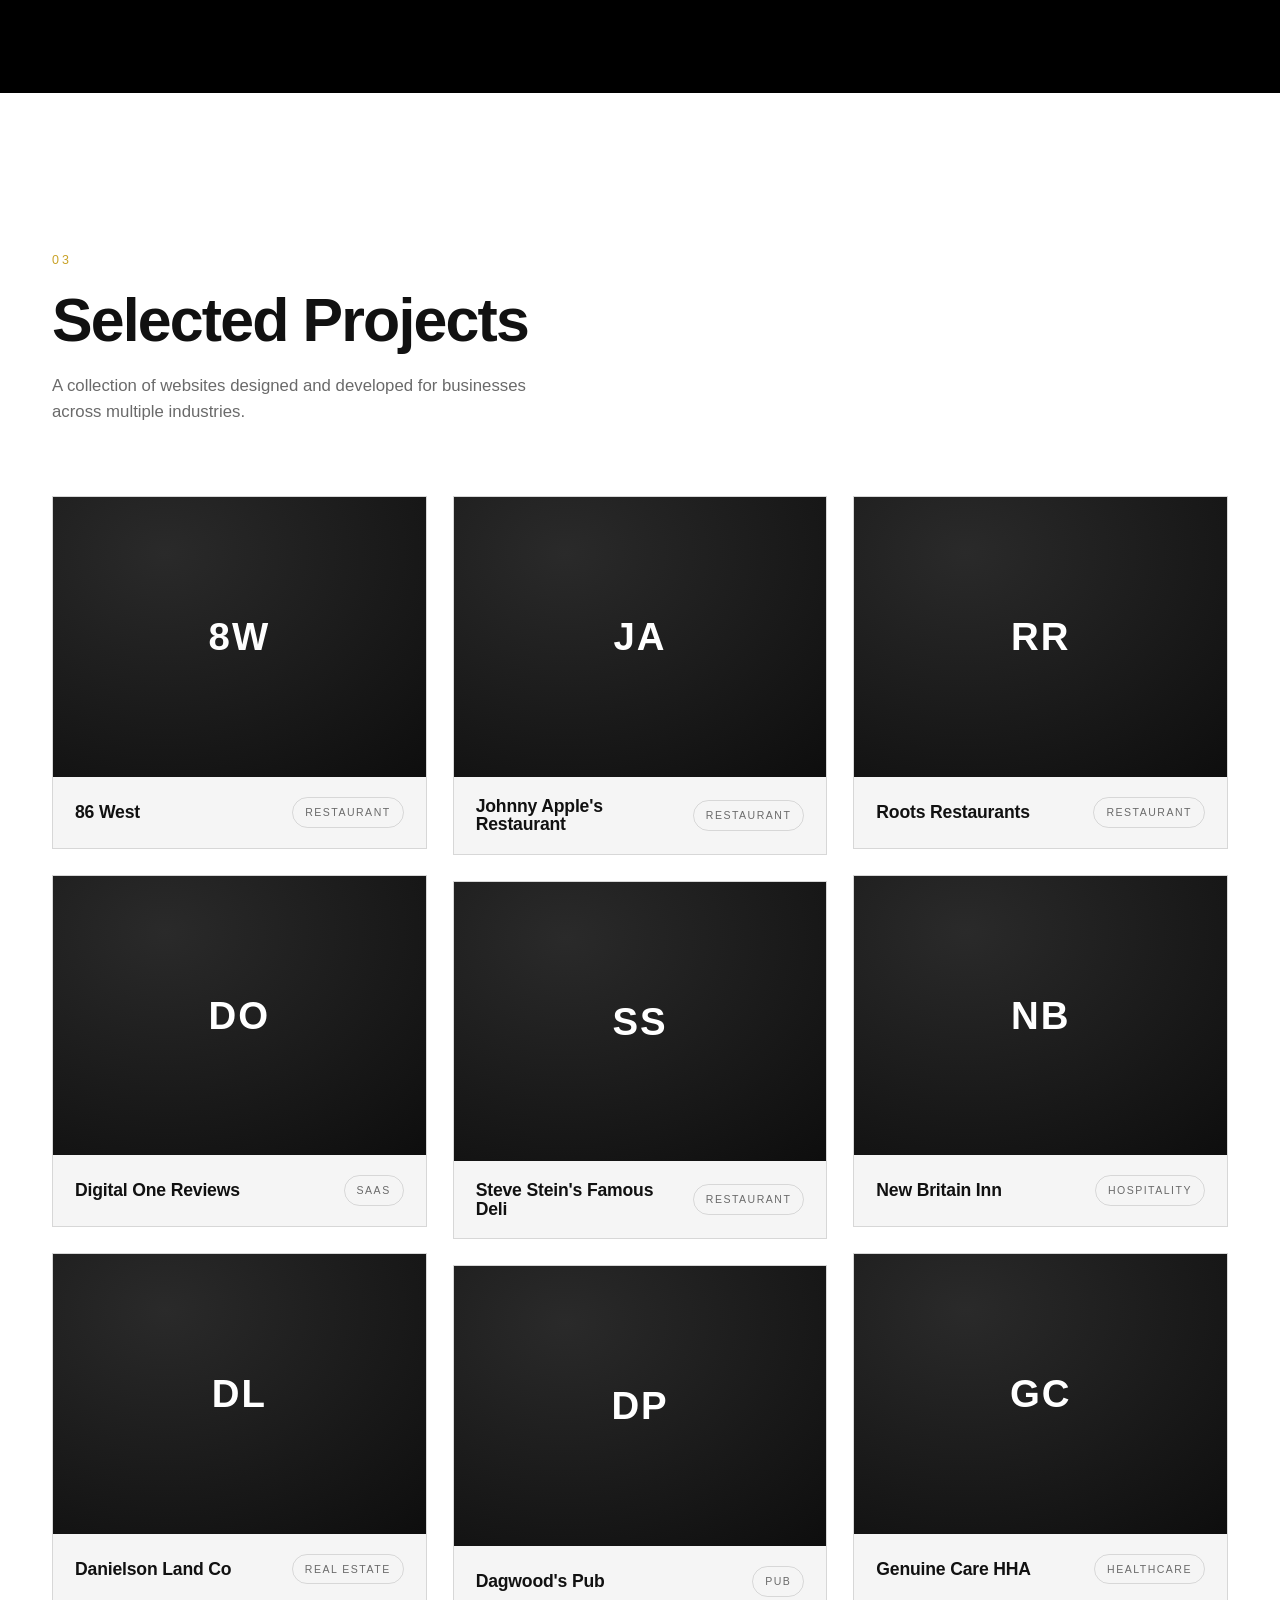
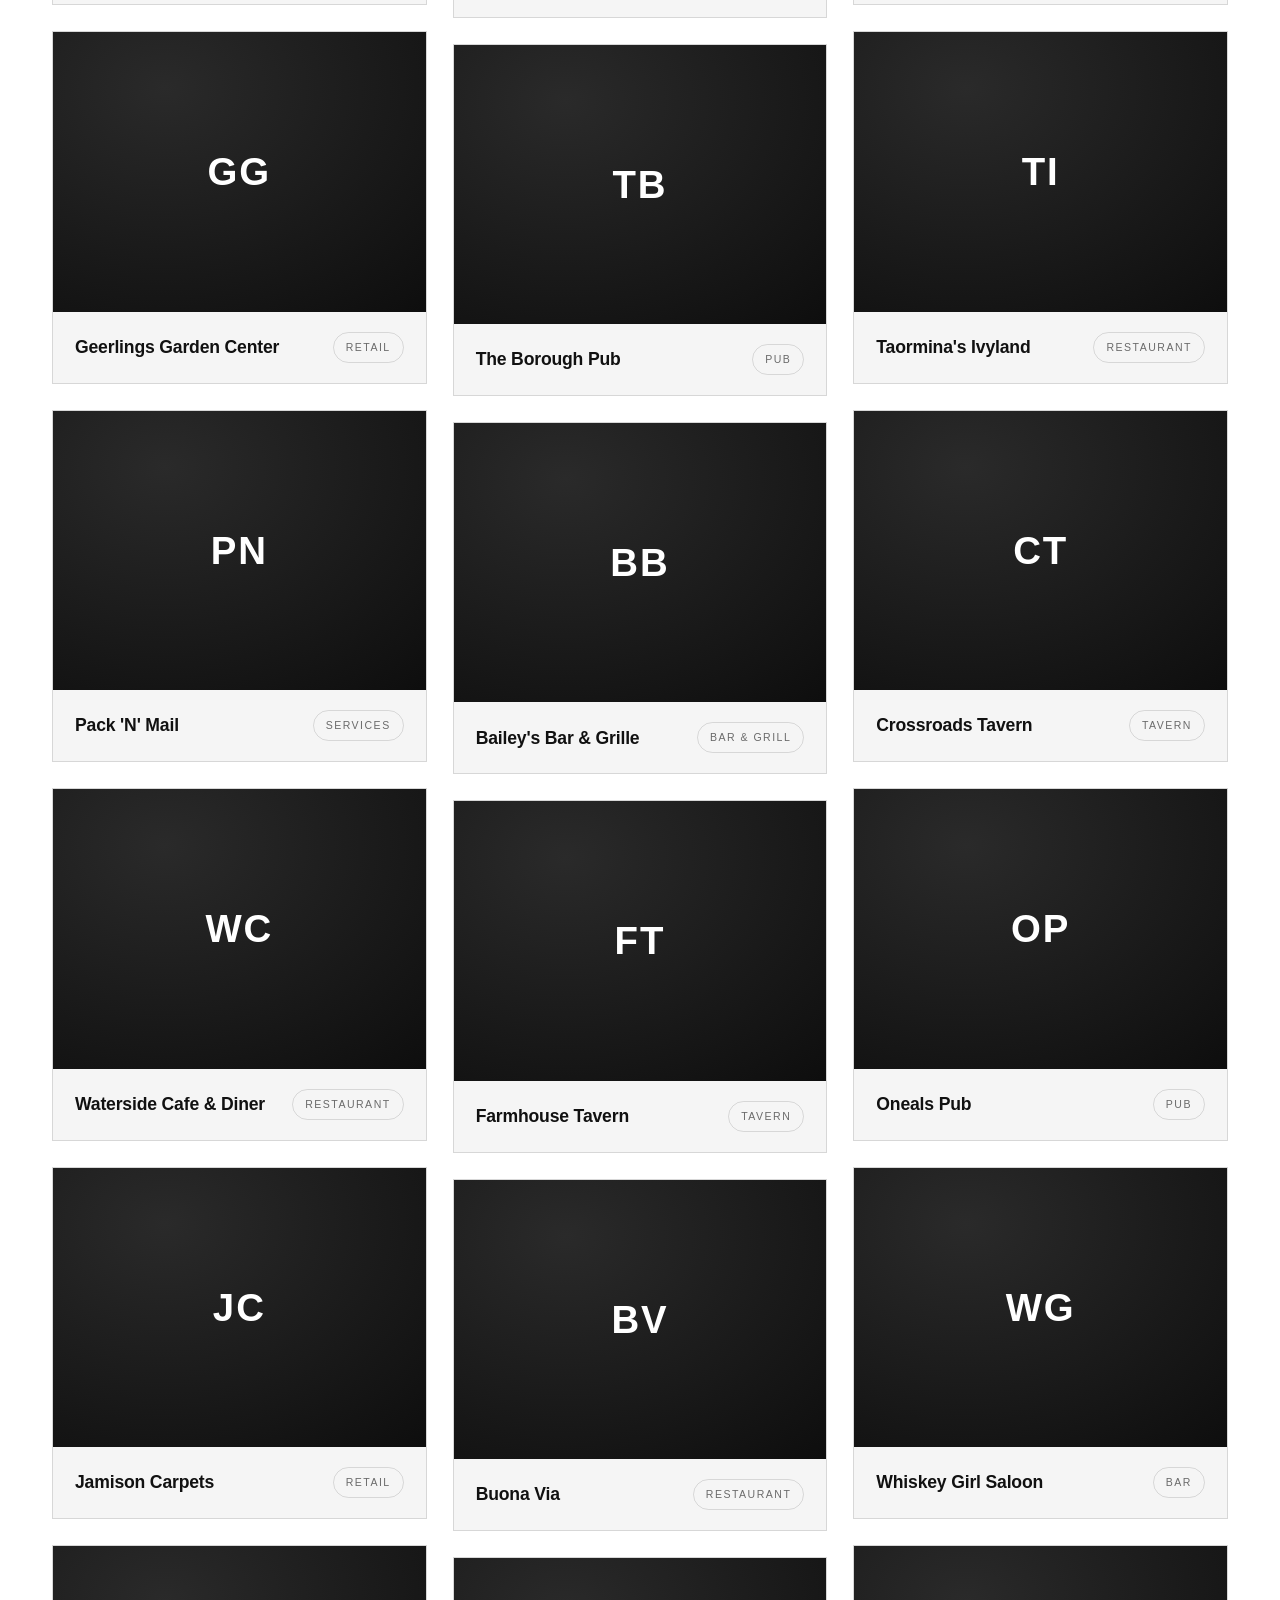
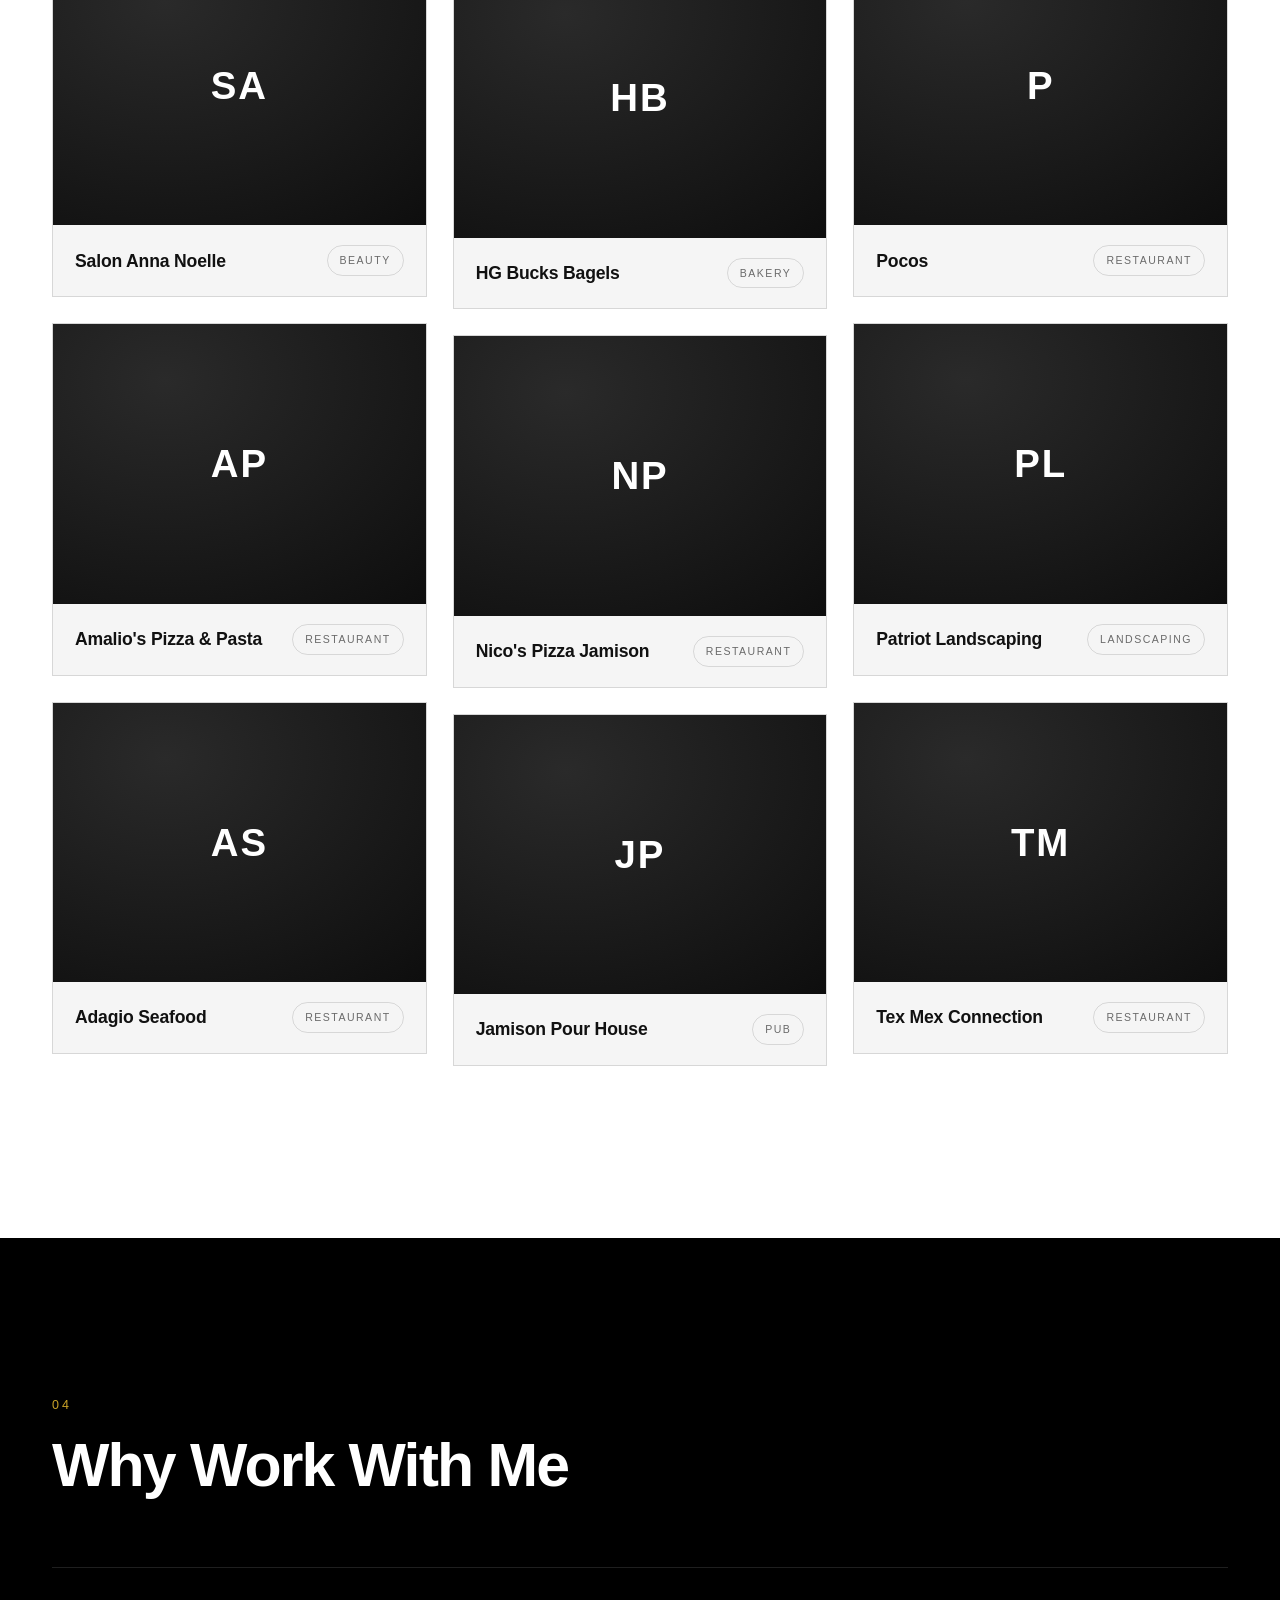
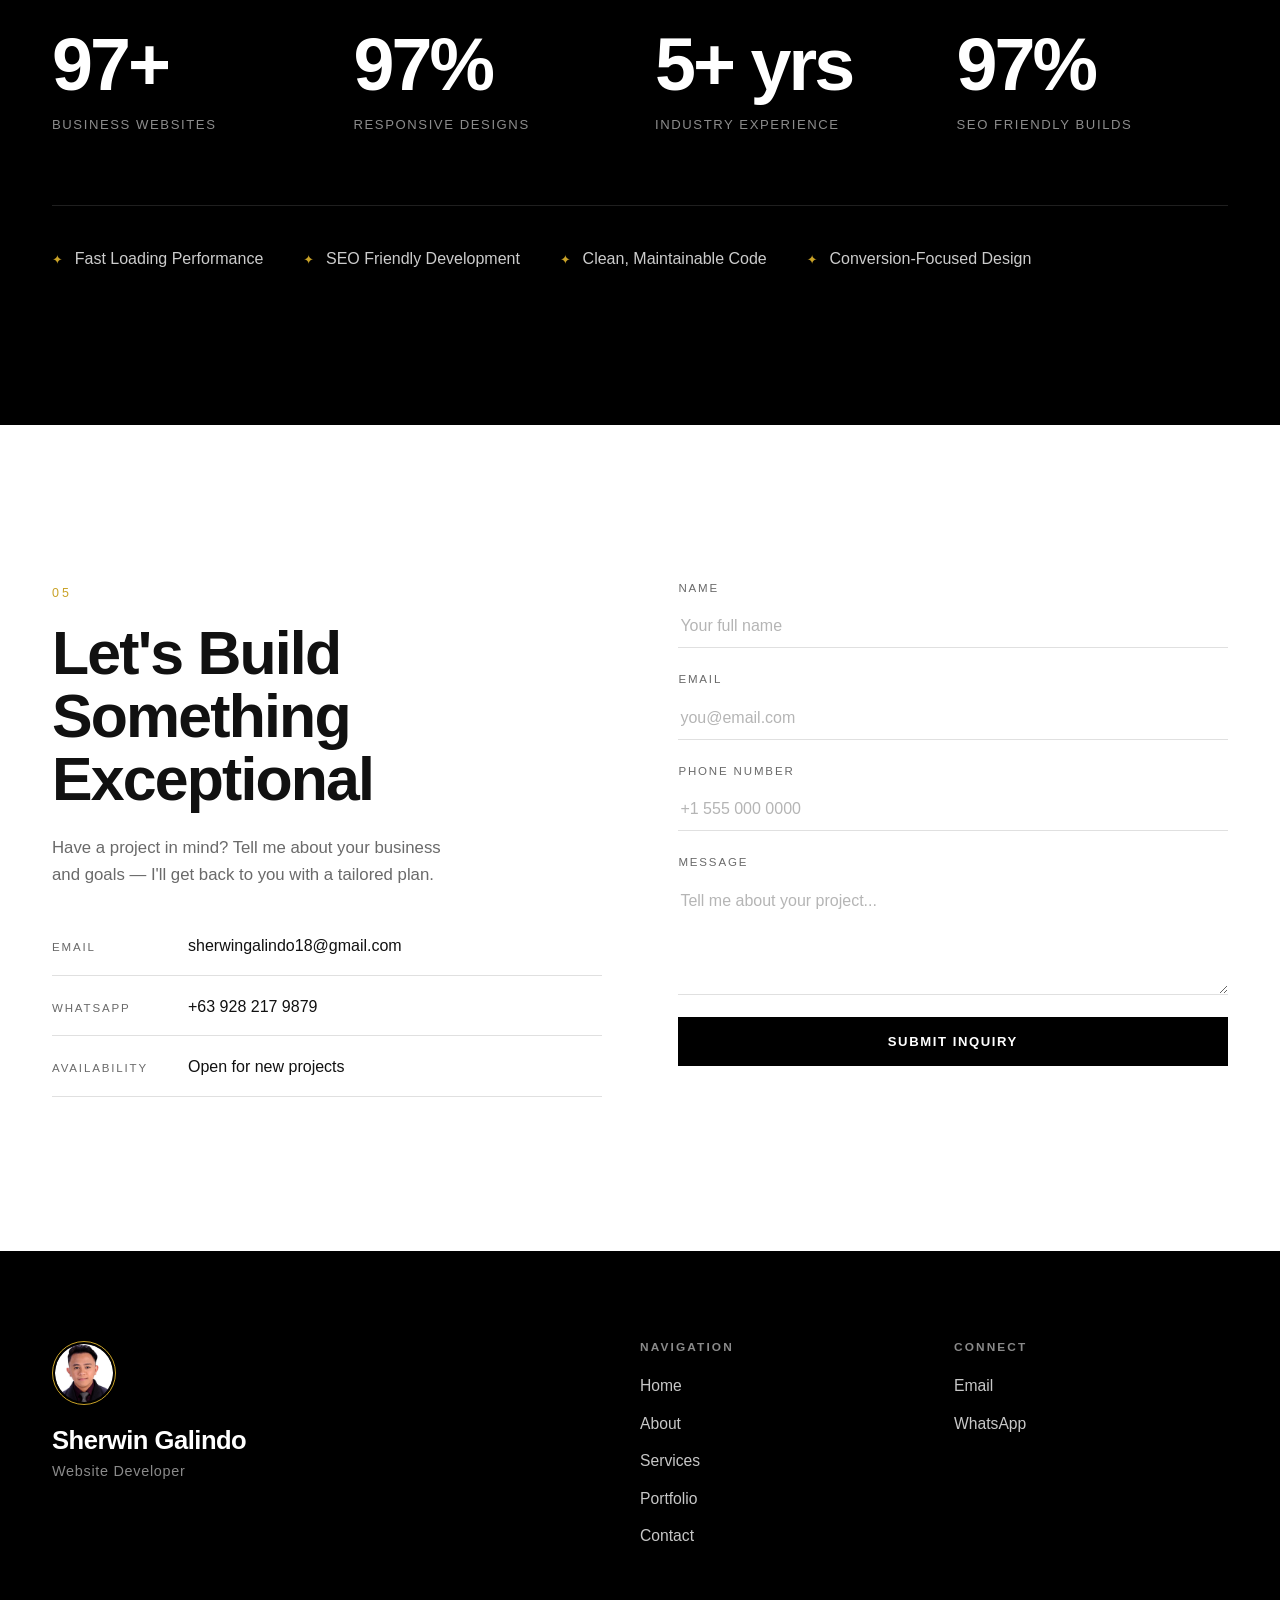
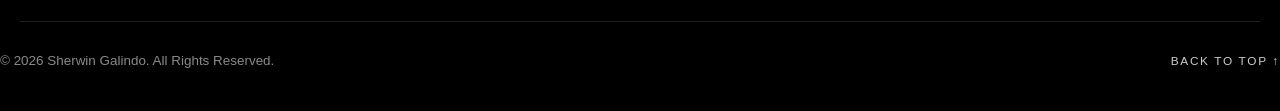
==== commit 2cc5ee61: "Replace Weinrich Bakery with Johnny Apple's Restaurant Co-Authored-By: Claude Opus 4.8 <noreply@anth" ====
--- a/sherwin-galindo-portfolio.html
+++ b/sherwin-galindo-portfolio.html
@@ -1671,7 +1671,7 @@
     { name: "Salon Anna Noelle", url: "https://salonannanoelle.com/", tag: "Beauty" },
     { name: "Amalio's Pizza & Pasta", url: "https://amaliospizzaandpasta.com/", tag: "Restaurant" },
     { name: "Adagio Seafood", url: "https://seafoodadagio.com/", tag: "Restaurant" },
-    { name: "Weinrich Bakery", url: "https://weinrichbakery.com/", tag: "Bakery" },
+    { name: "Johnny Apple's Restaurant", url: "https://johnnyapplesrestaurant.com/", tag: "Restaurant" },
     { name: "Steve Stein's Famous Deli", url: "https://steinsfamousdeli.com/", tag: "Restaurant" },
     { name: "Dagwood's Pub", url: "https://dagwoodspub.com/", tag: "Pub" },
     { name: "The Borough Pub", url: "https://theboroughpub.com/", tag: "Pub" },
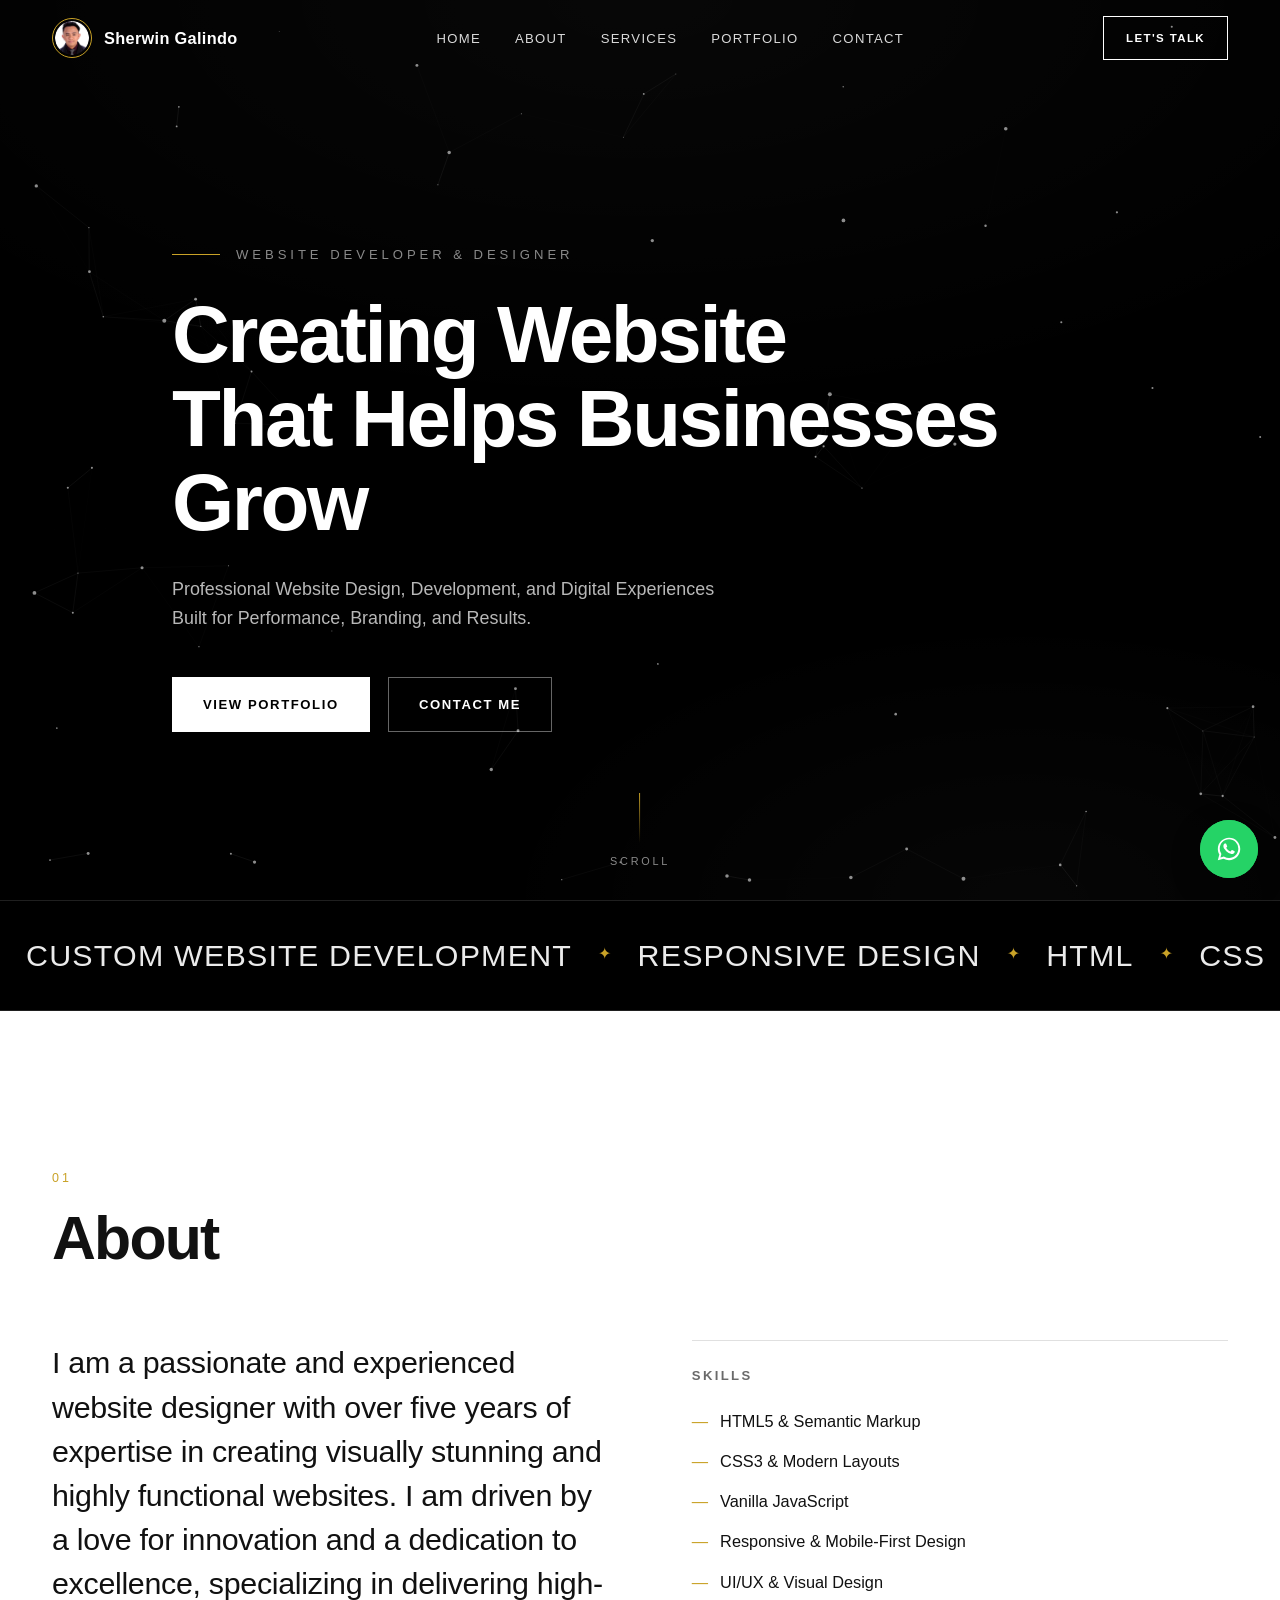
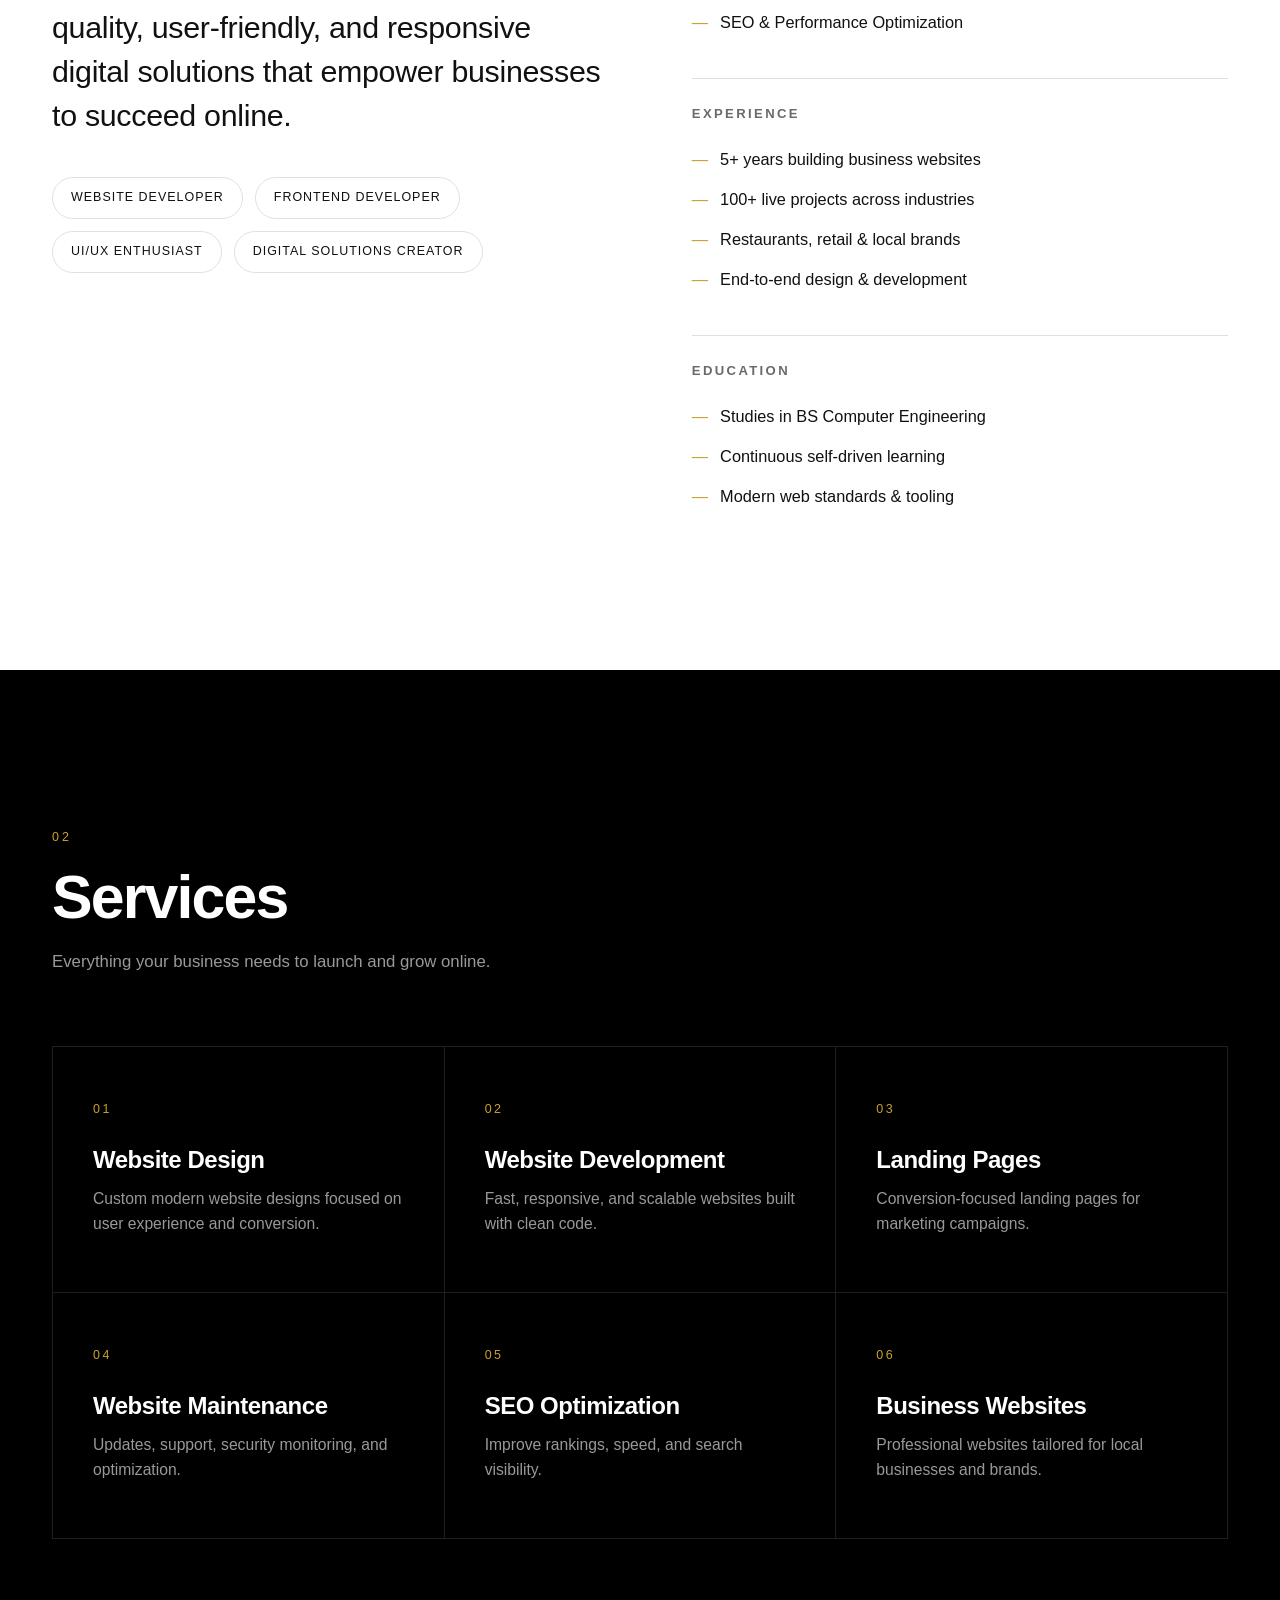
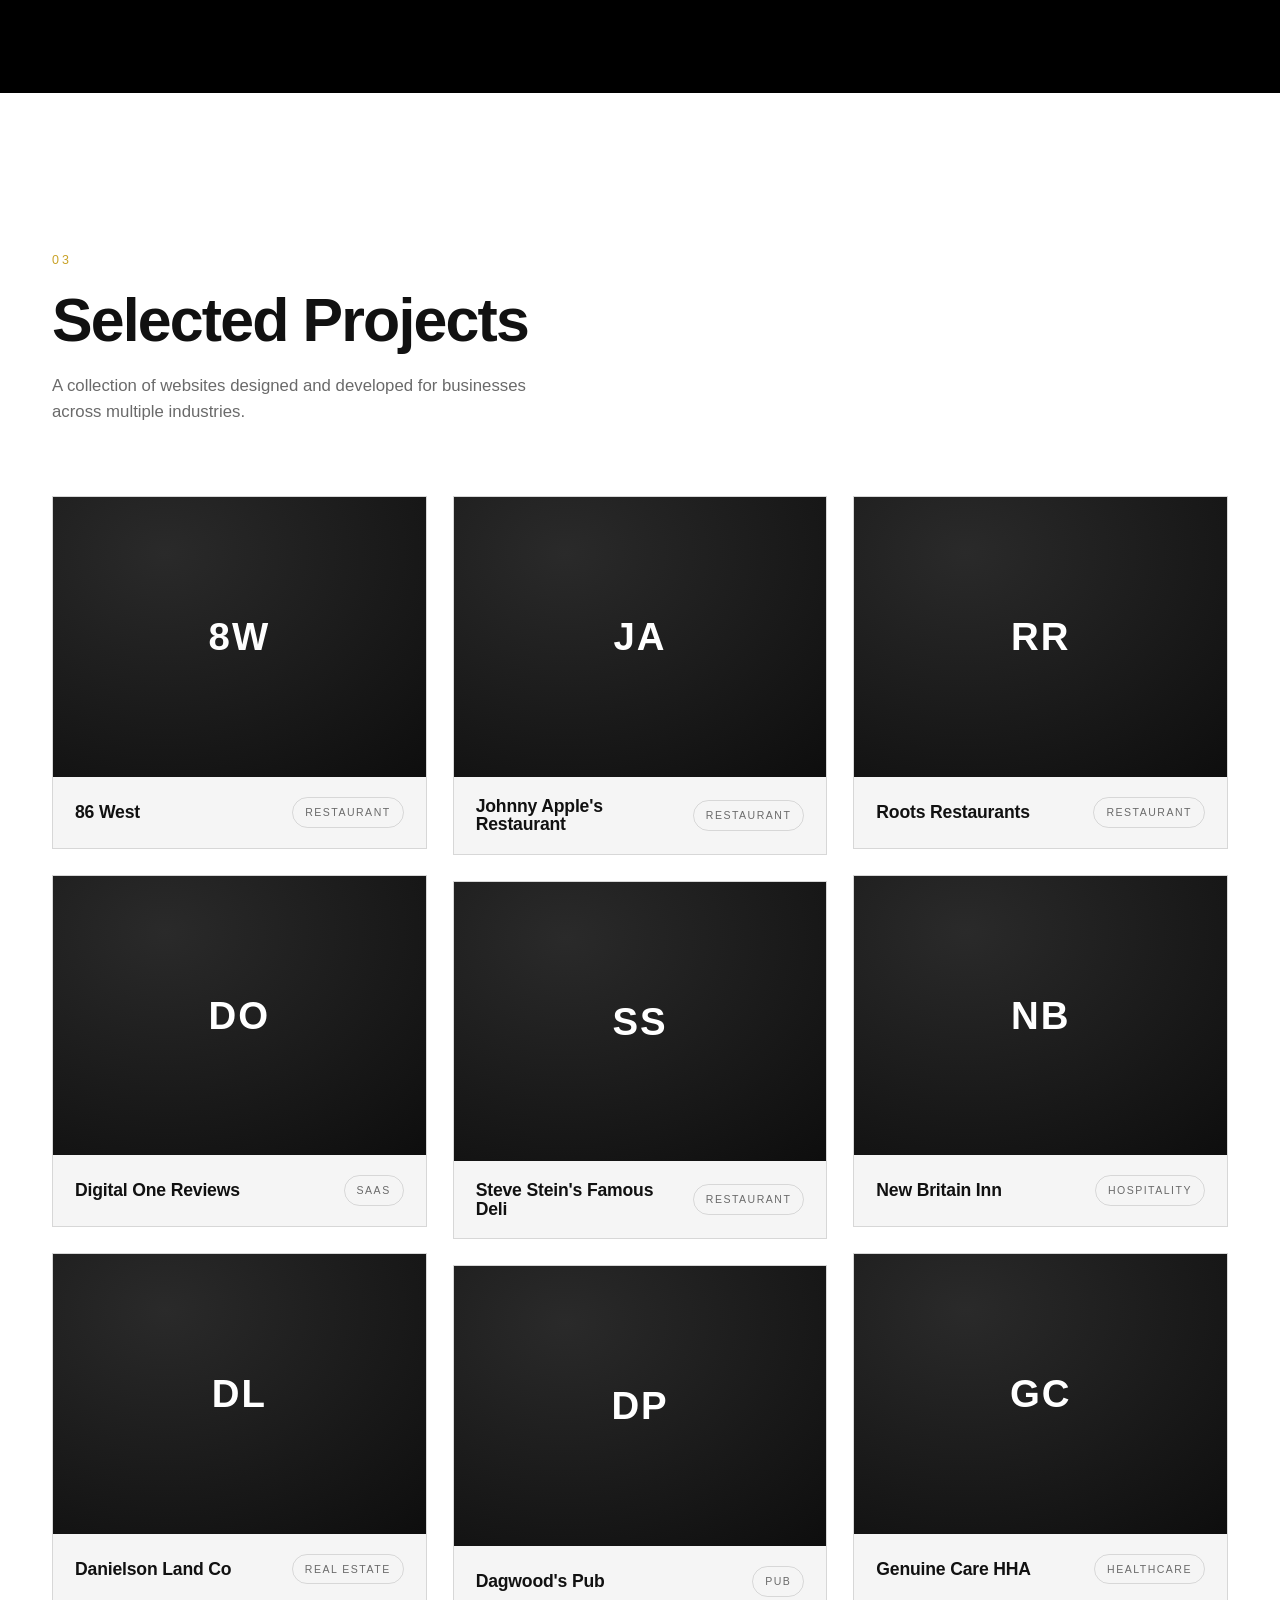
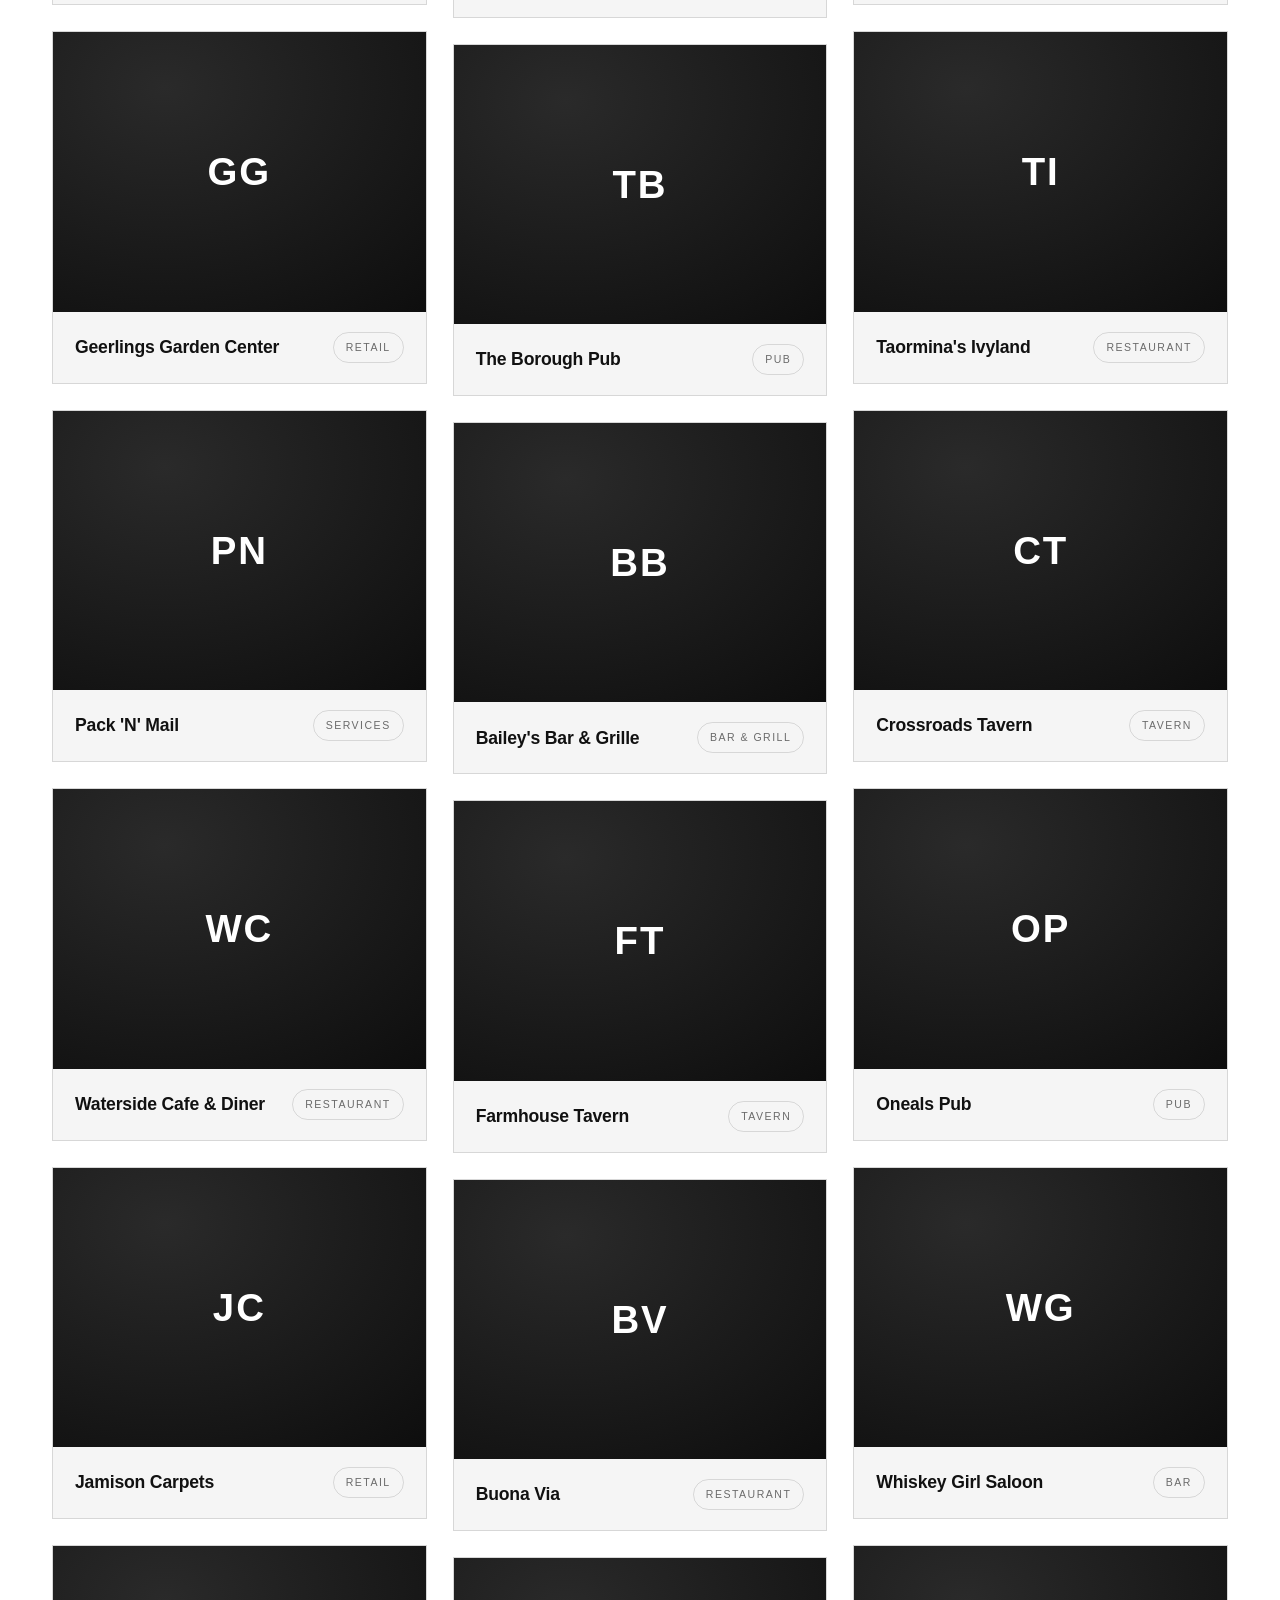
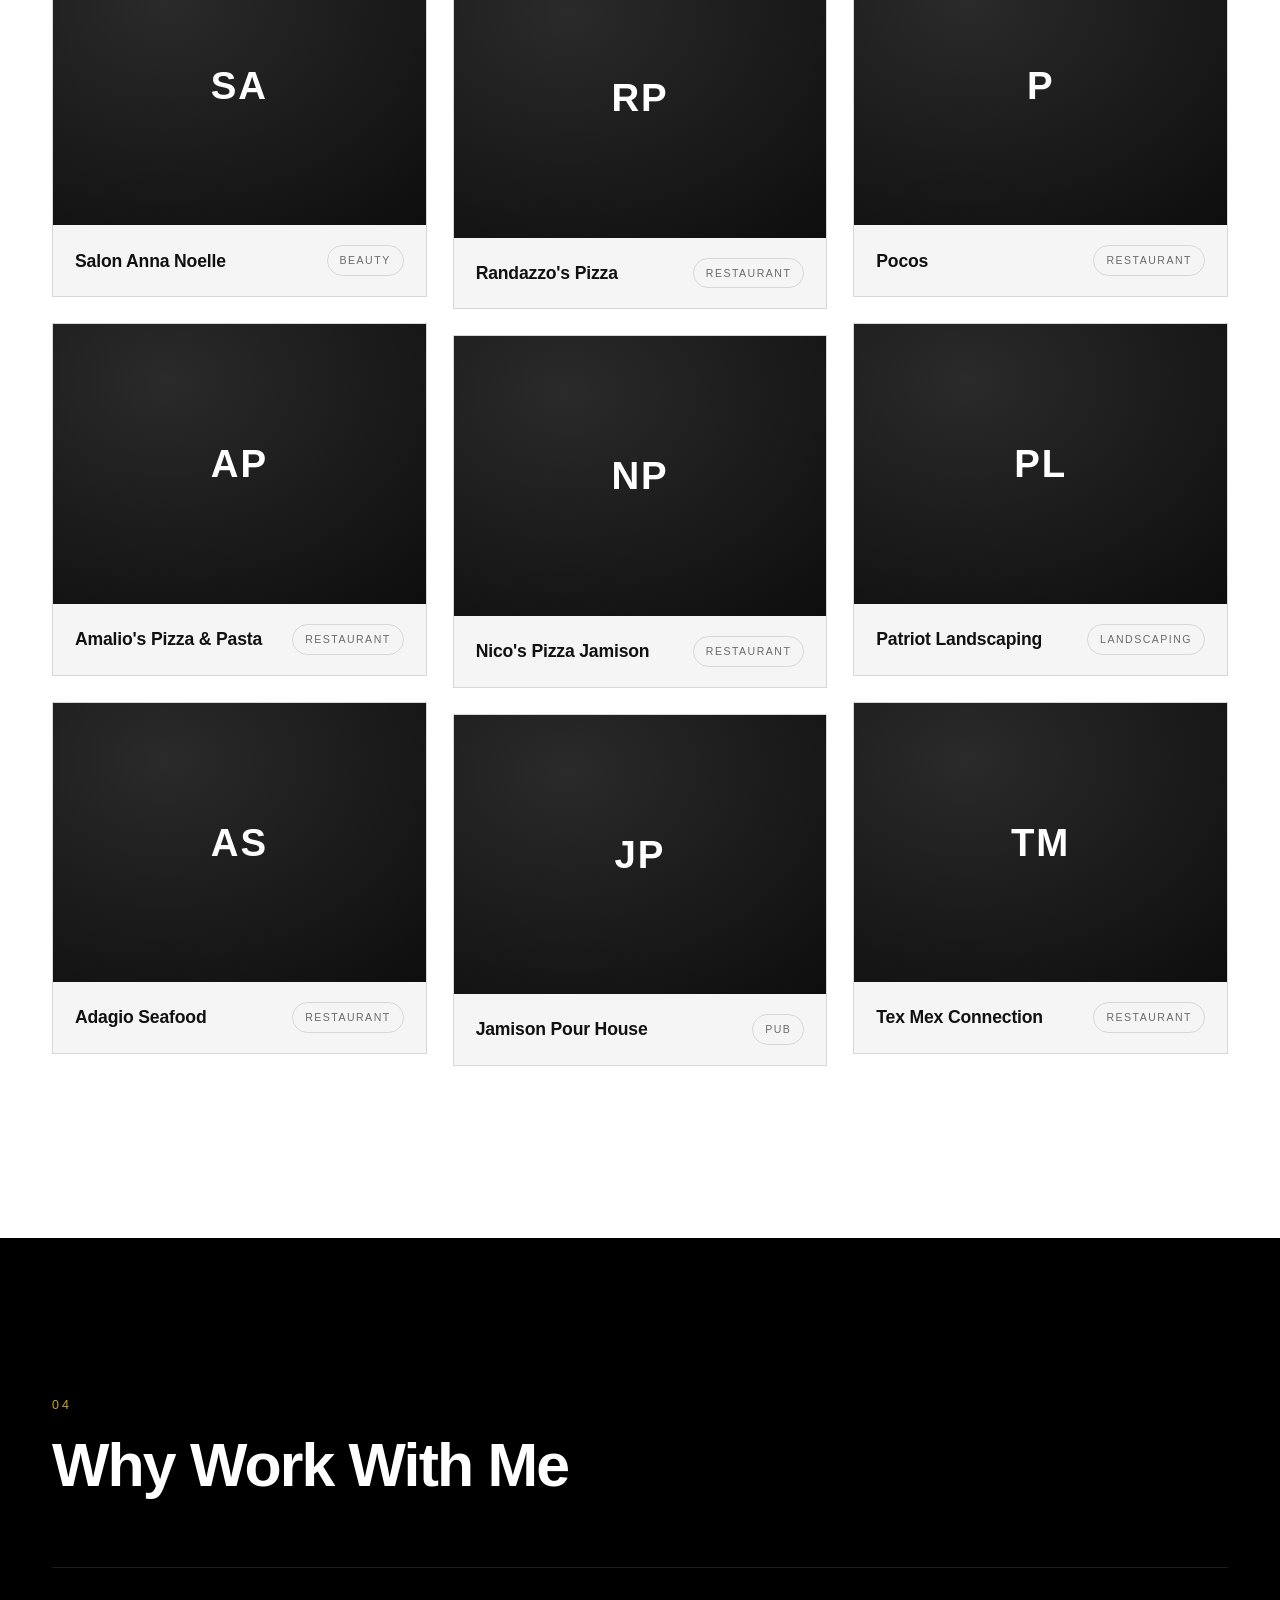
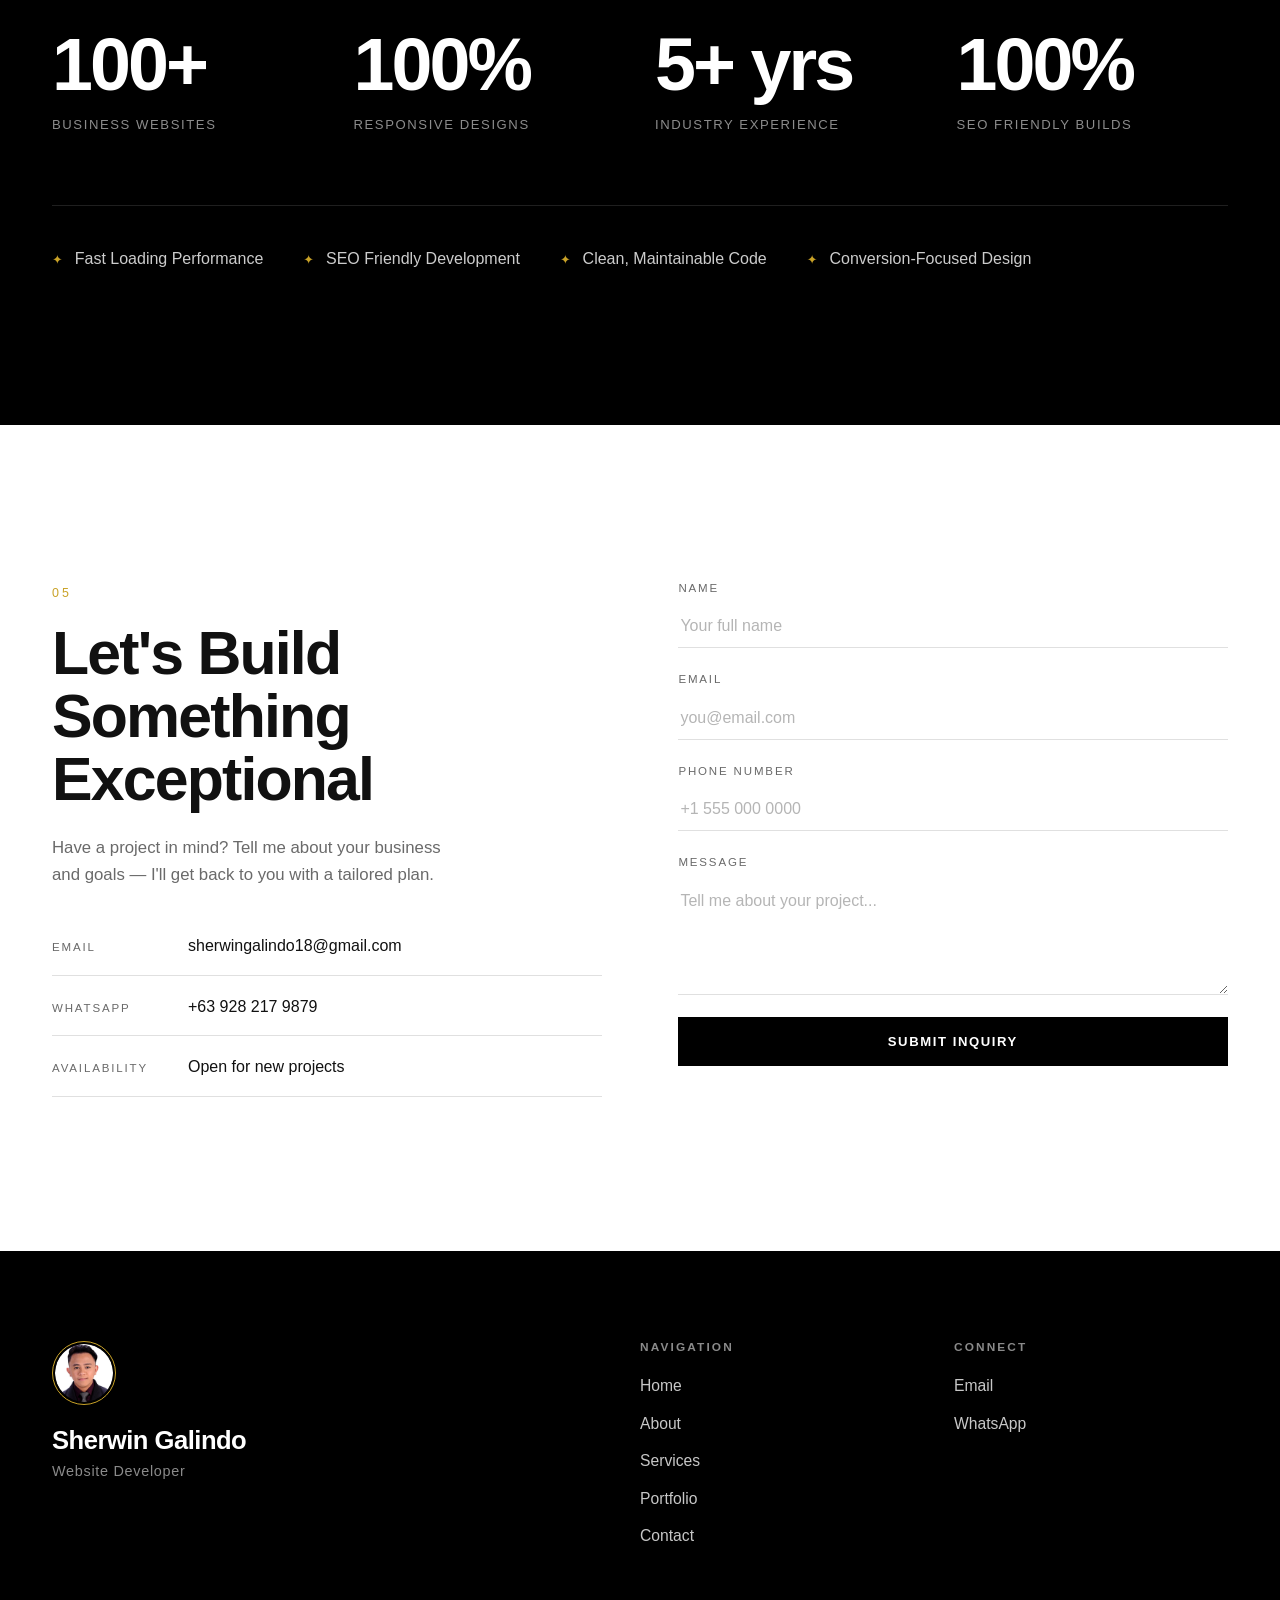
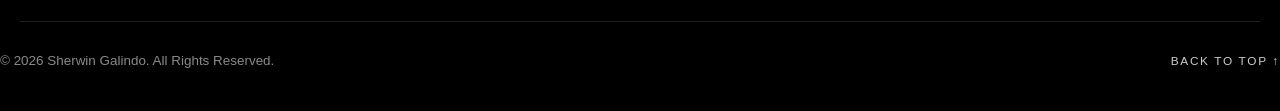
==== commit d9a7352d: "Replace HG Bucks Bagels with Randazzo's Pizza Co-Authored-By: Claude Opus 4.8 <noreply@anthropic.com" ====
--- a/sherwin-galindo-portfolio.html
+++ b/sherwin-galindo-portfolio.html
@@ -1678,7 +1678,7 @@
     { name: "Bailey's Bar & Grille", url: "https://baileysbarandgrillpa.com/", tag: "Bar & Grill" },
     { name: "Farmhouse Tavern", url: "https://farmhousetavern.com/", tag: "Tavern" },
     { name: "Buona Via", url: "https://buonavia.com/", tag: "Restaurant" },
-    { name: "HG Bucks Bagels", url: "https://hgbucksbagels.com/", tag: "Bakery" },
+    { name: "Randazzo's Pizza", url: "https://randazzospizzahv.com/", tag: "Restaurant" },
     { name: "Nico's Pizza Jamison", url: "https://nicospizzajamison.com/", tag: "Restaurant" },
     { name: "Jamison Pour House", url: "https://jamisonpourhouse.com/", tag: "Pub" },
     { name: "Roots Restaurants", url: "https://rootsrestaurants.com/", tag: "Restaurant" },
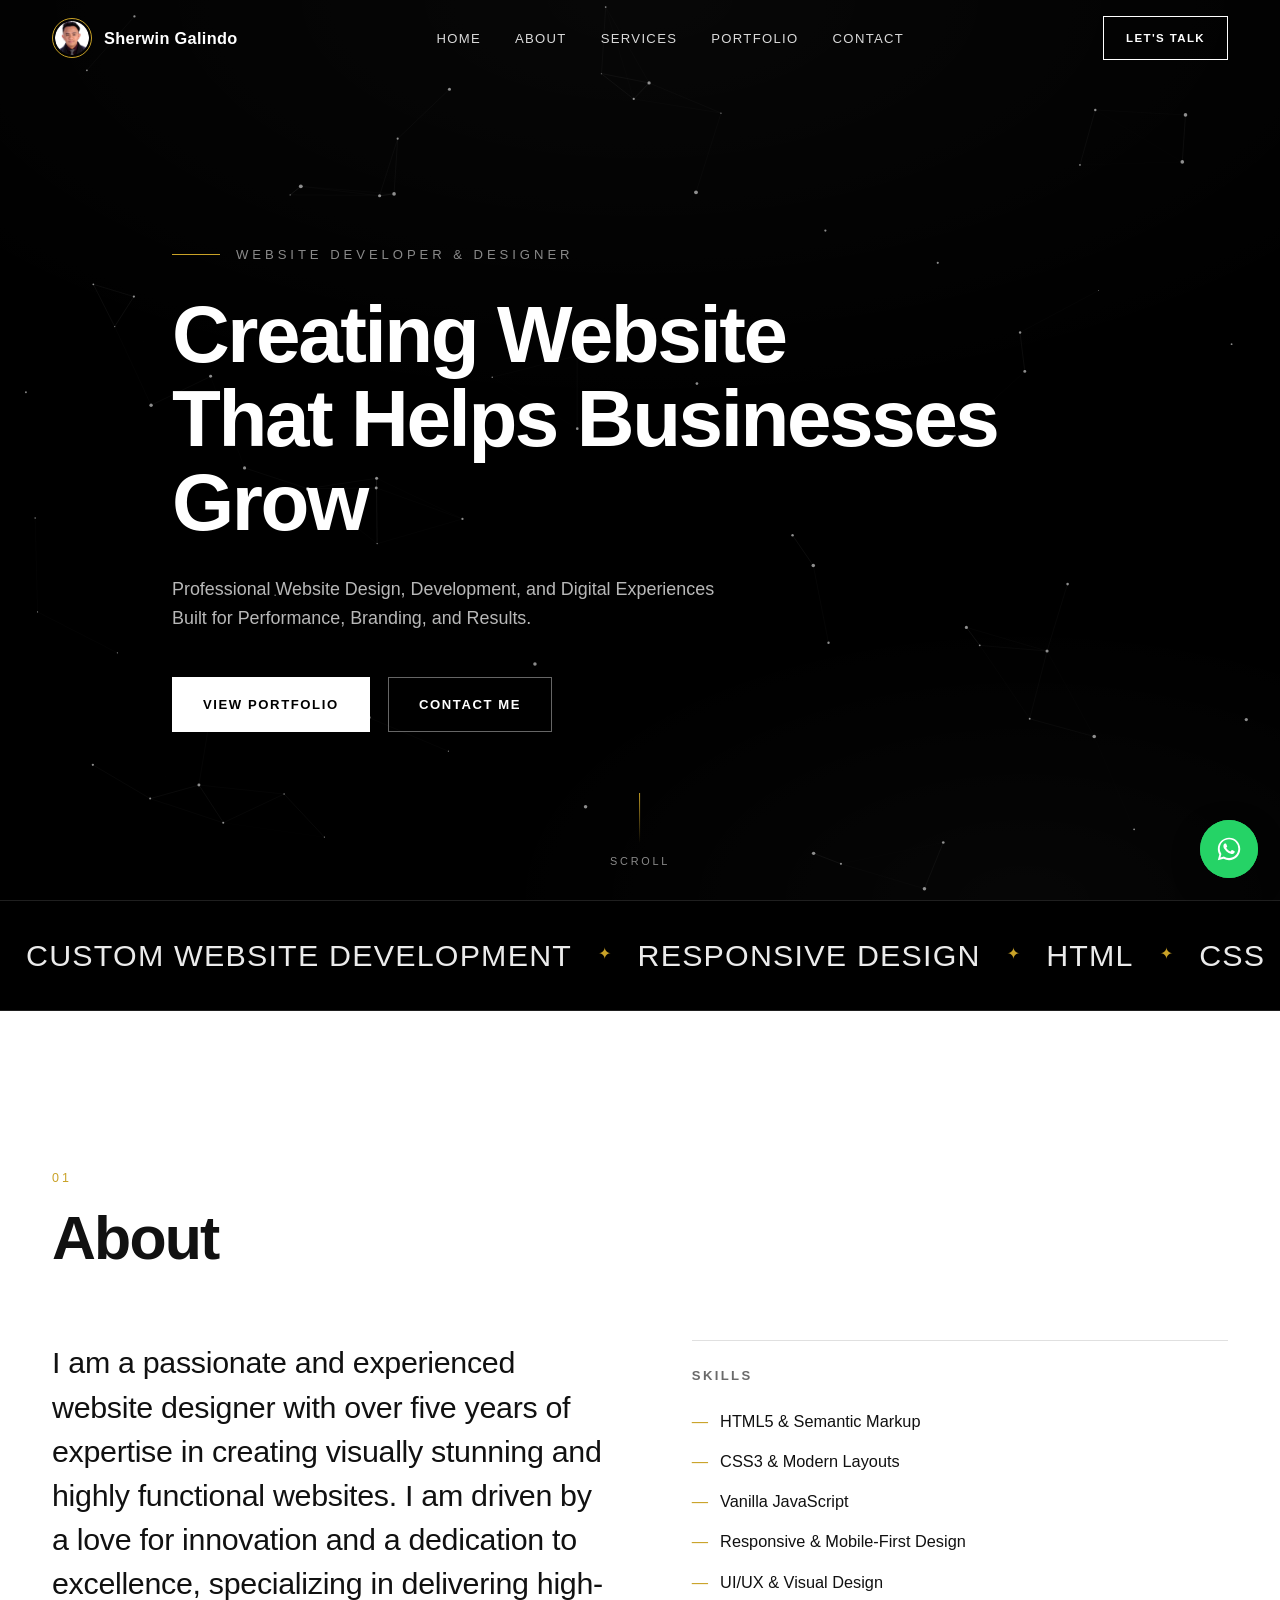
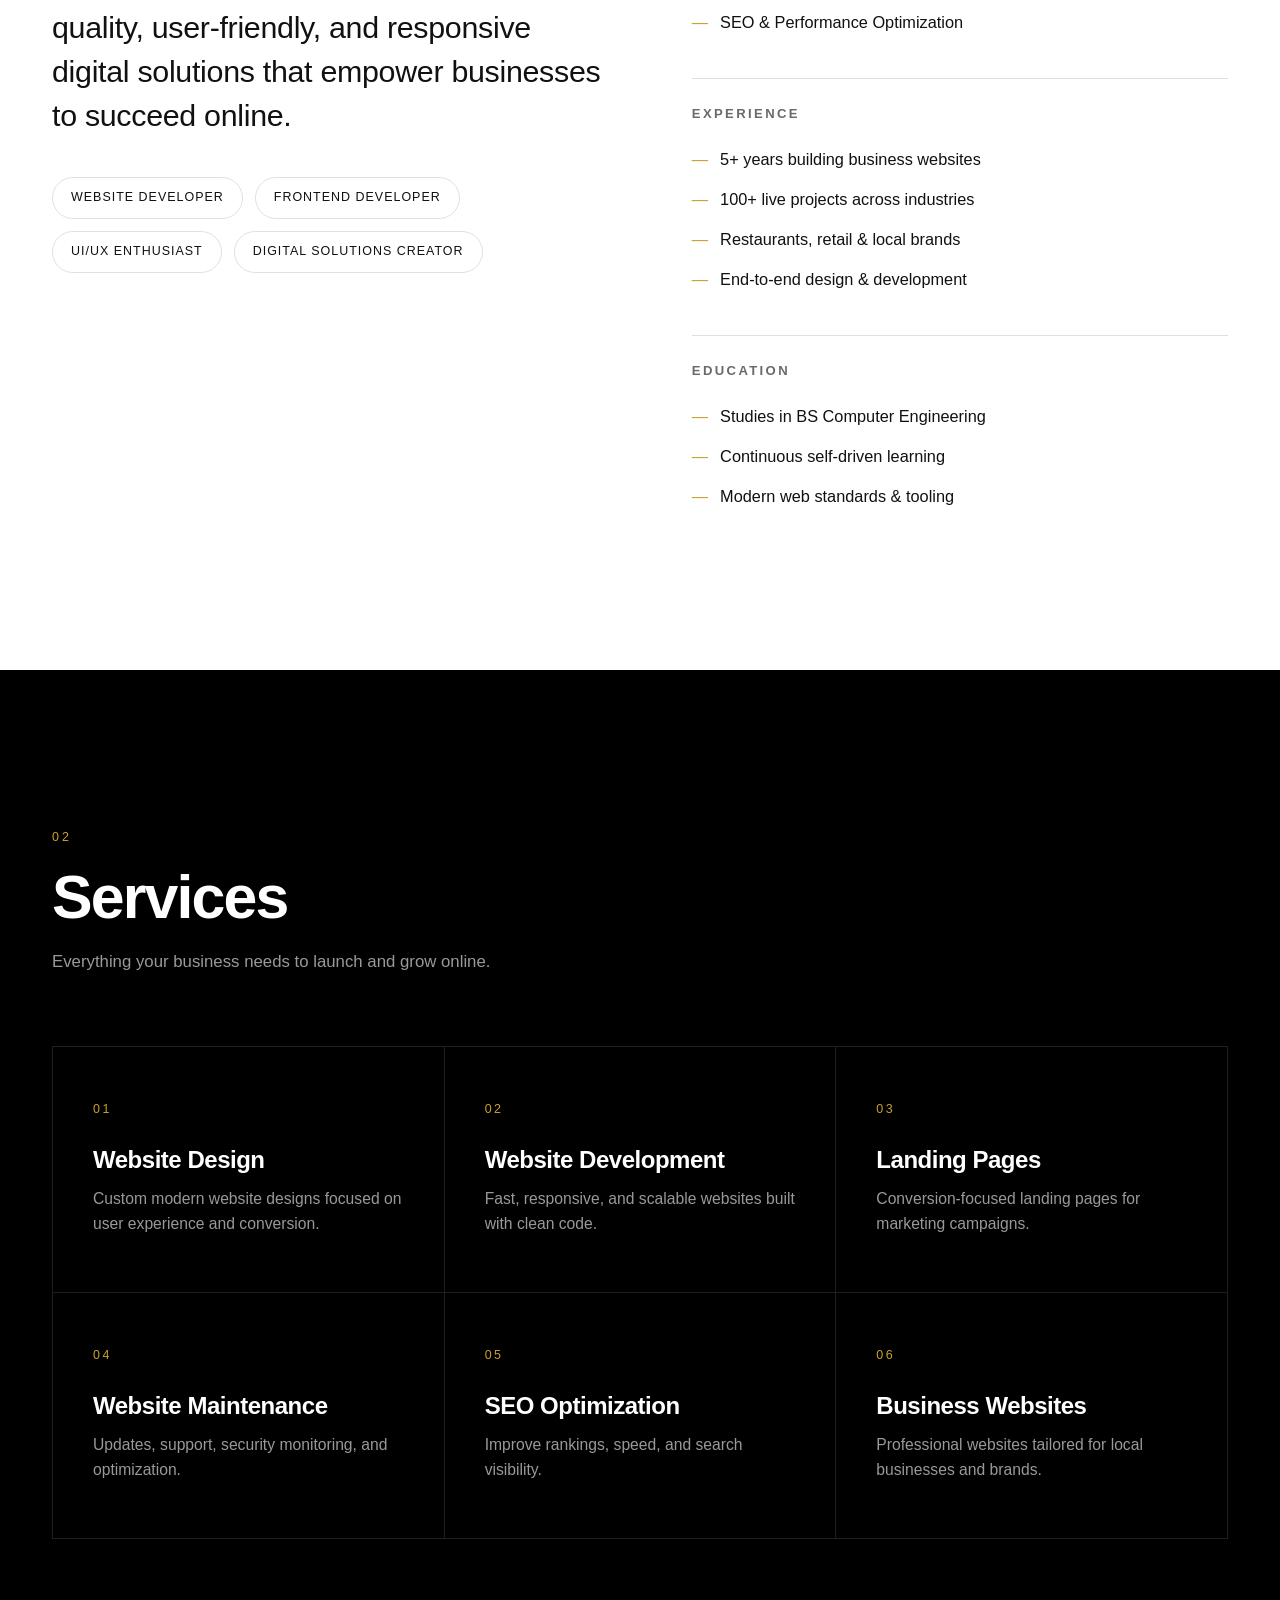
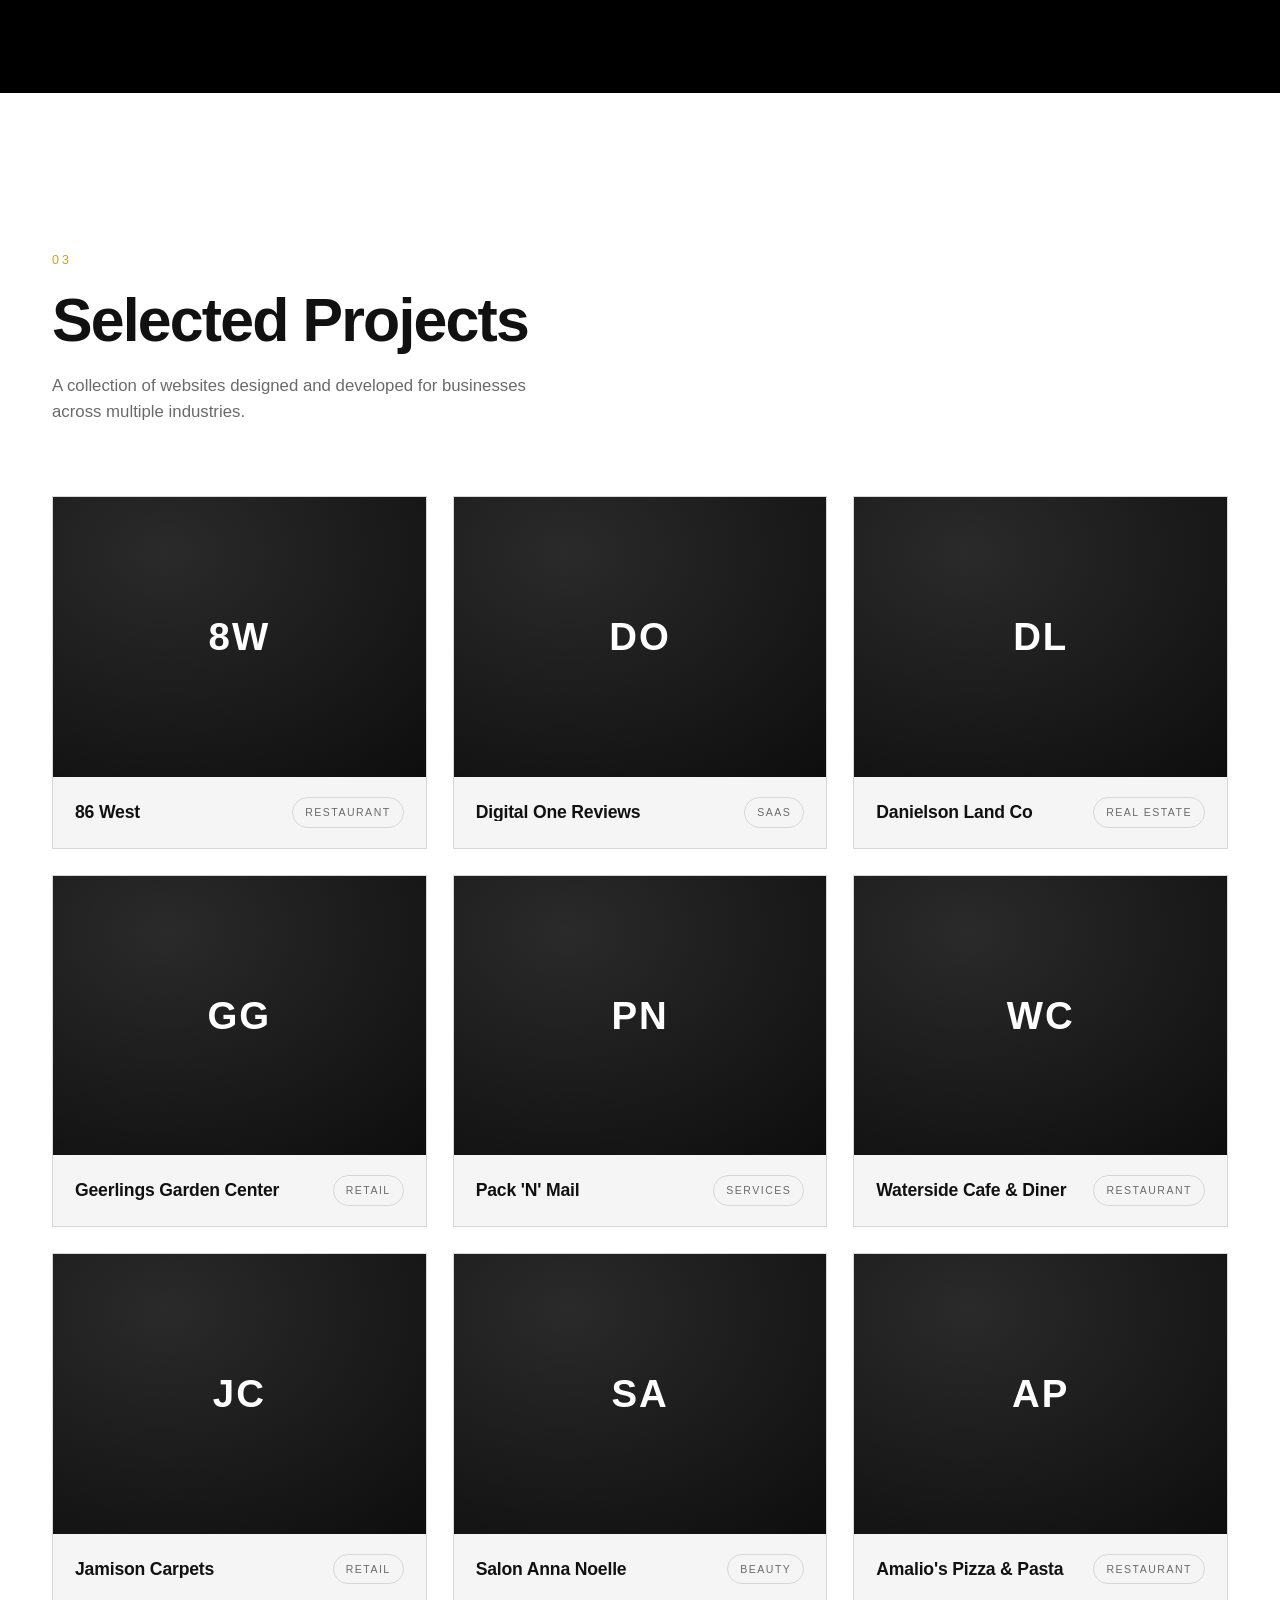
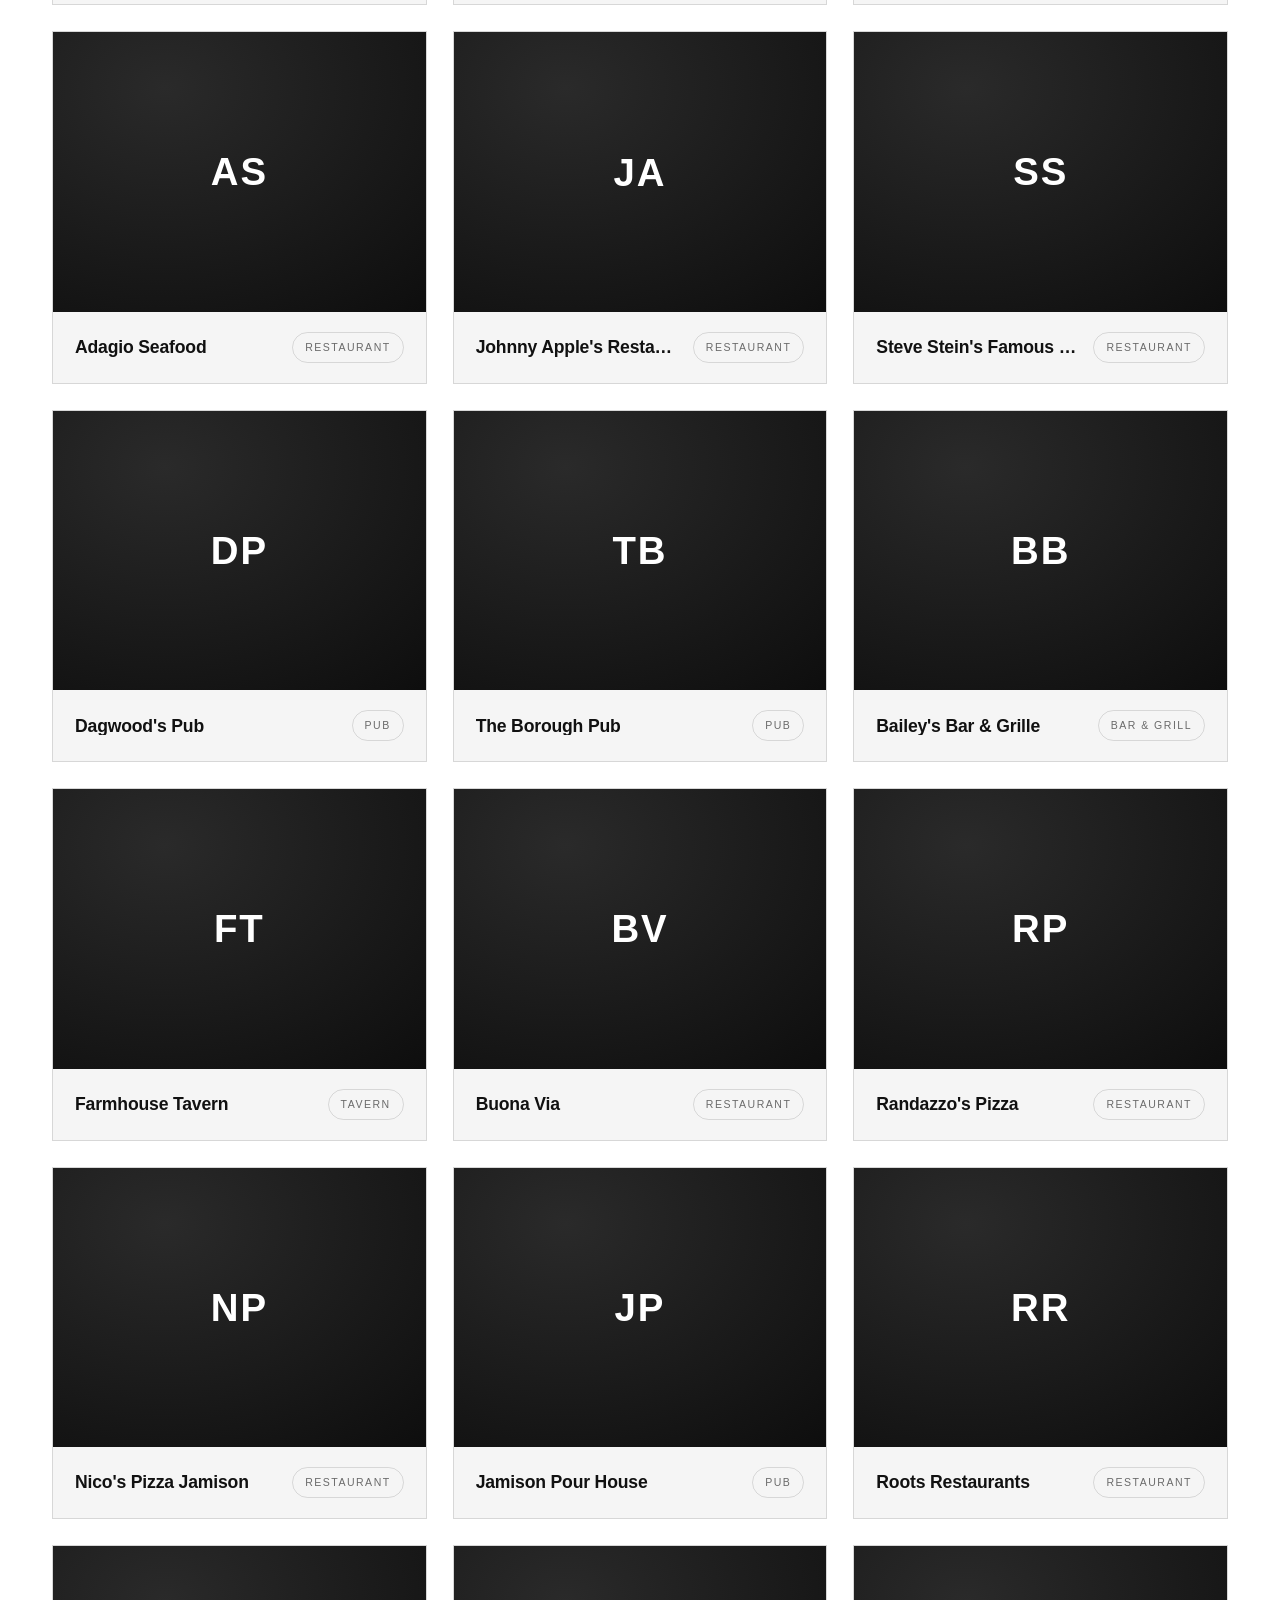
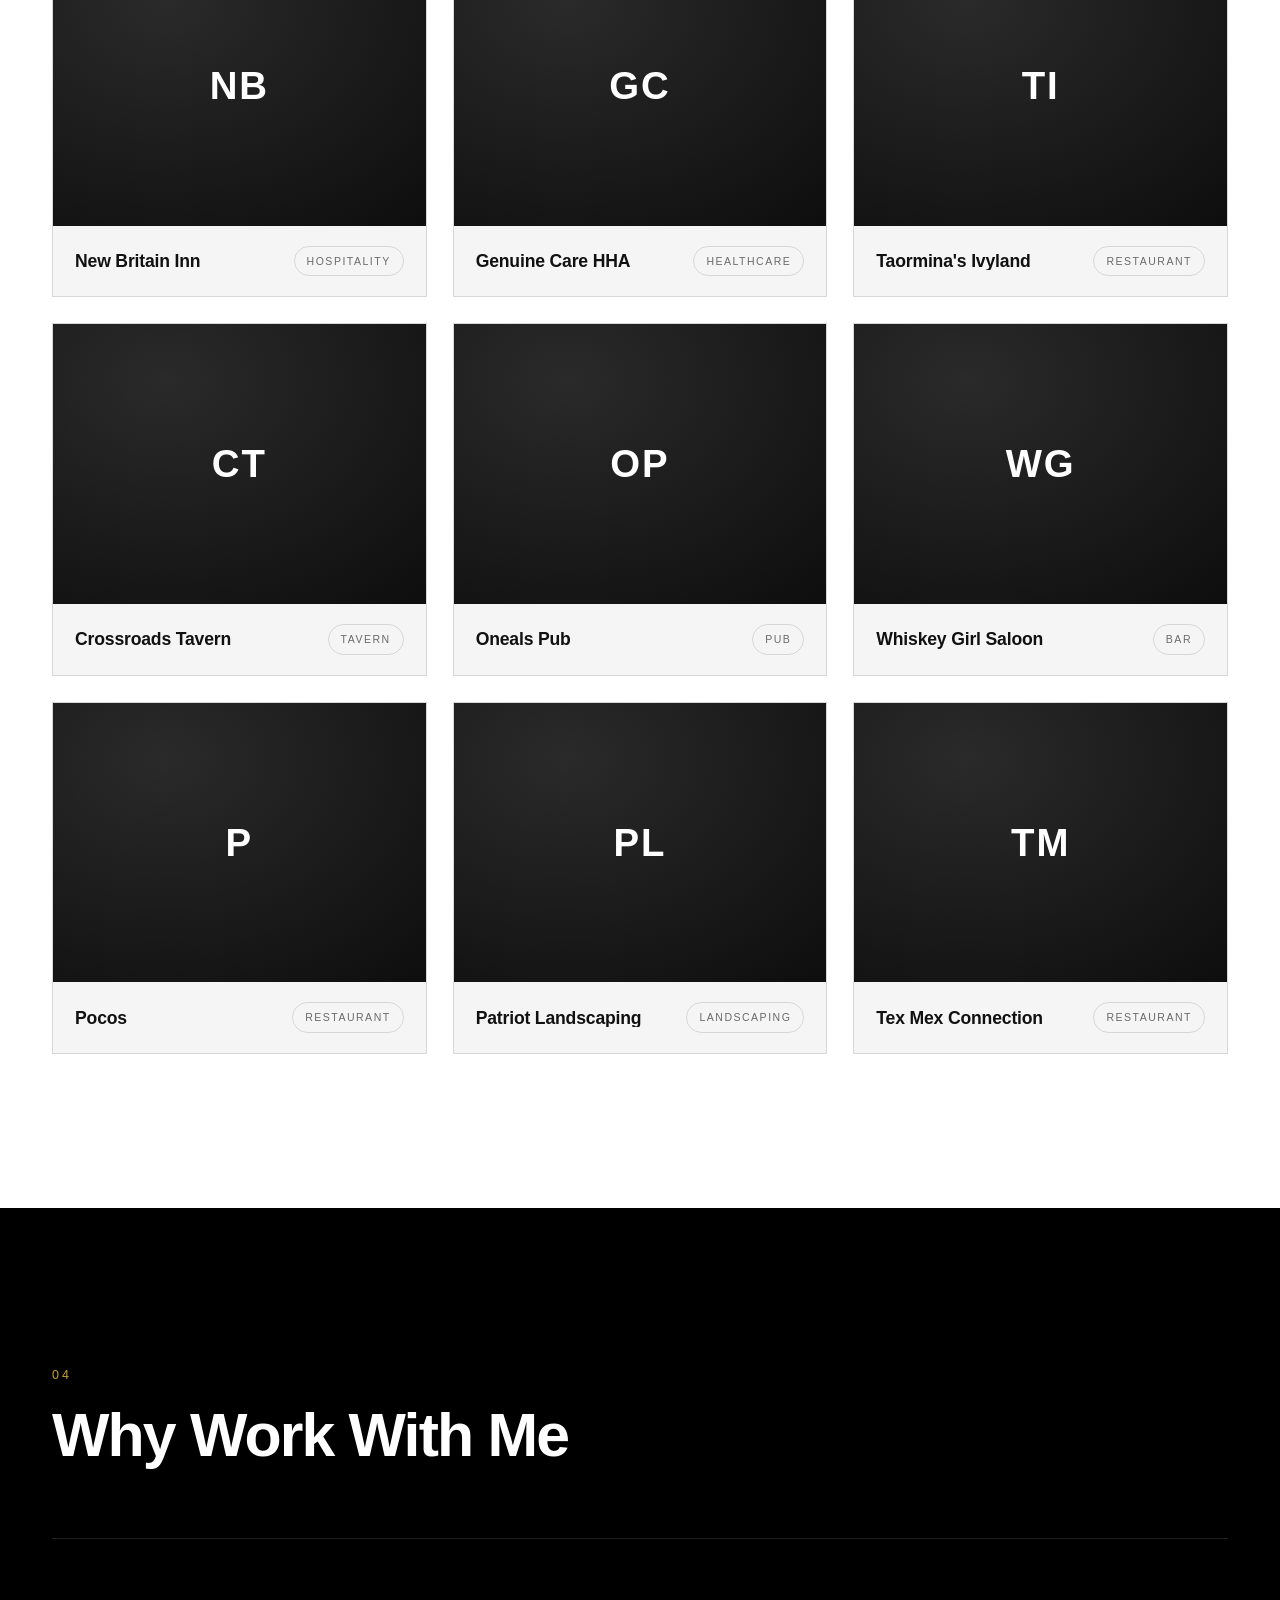
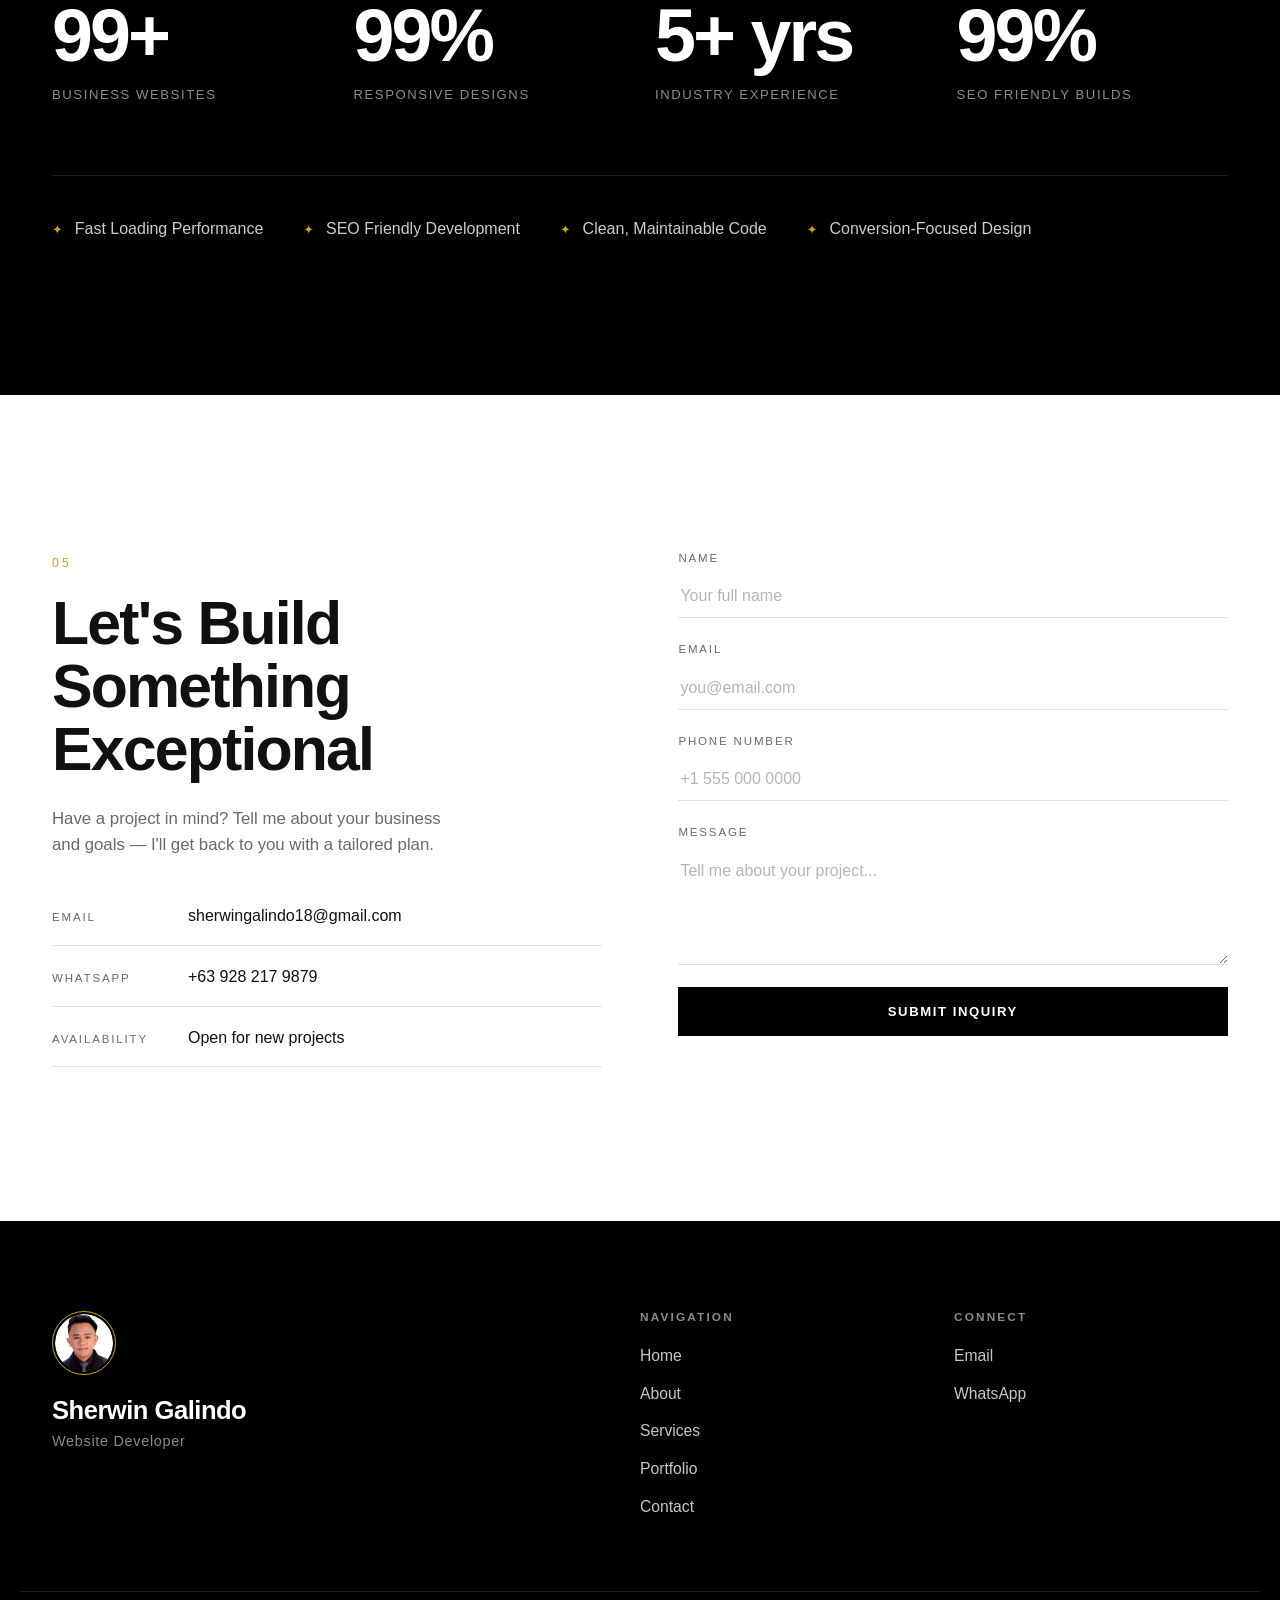
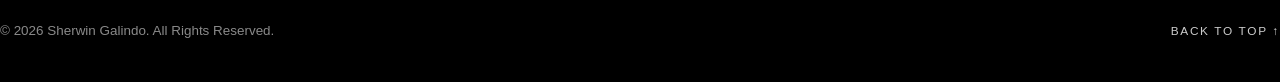
==== commit d050ce23: "Portfolio: switch masonry to equal CSS grid with uniform card heights - grid-template-columns repeat" ====
--- a/sherwin-galindo-portfolio.html
+++ b/sherwin-galindo-portfolio.html
@@ -692,13 +692,16 @@
    PORTFOLIO
    ============================================================ */
 .portfolio__grid {
-  columns: 3;
-  column-gap: 26px;
+  display: grid;
+  grid-template-columns: repeat(3, 1fr);
+  gap: 26px;
+  align-items: stretch;
 }
 .pcard {
   position: relative;
-  break-inside: avoid;
-  margin-bottom: 26px;
+  display: flex;
+  flex-direction: column;
+  height: 100%;
   background: var(--c-f5);
   border: 1px solid var(--line-dark);
   overflow: hidden;
@@ -782,13 +785,20 @@
   justify-content: space-between;
   gap: 16px;
   padding: 20px 22px;
+  margin-top: auto;
 }
 .pcard__name {
   font-size: 1.1rem;
   font-weight: 600;
   letter-spacing: -0.01em;
+  flex: 1;
+  min-width: 0;
+  white-space: nowrap;
+  overflow: hidden;
+  text-overflow: ellipsis;
 }
 .pcard__tag {
+  flex: none;
   font-size: 0.66rem;
   letter-spacing: 0.14em;
   text-transform: uppercase;
@@ -1051,7 +1061,7 @@
    ============================================================ */
 @media (max-width: 1024px) {
   .services__grid { grid-template-columns: repeat(2, 1fr); }
-  .portfolio__grid { columns: 2; }
+  .portfolio__grid { grid-template-columns: repeat(2, 1fr); }
   .metrics__grid { grid-template-columns: repeat(2, 1fr); row-gap: 50px; }
 }
 
@@ -1069,7 +1079,7 @@
 @media (max-width: 600px) {
   .container { padding: 0 22px; }
   .services__grid { grid-template-columns: 1fr; }
-  .portfolio__grid { columns: 1; }
+  .portfolio__grid { grid-template-columns: 1fr; }
   .metrics__grid { grid-template-columns: 1fr 1fr; }
   .hero__actions .btn { flex: 1; }
   .contact__details li { grid-template-columns: 1fr; gap: 4px; }
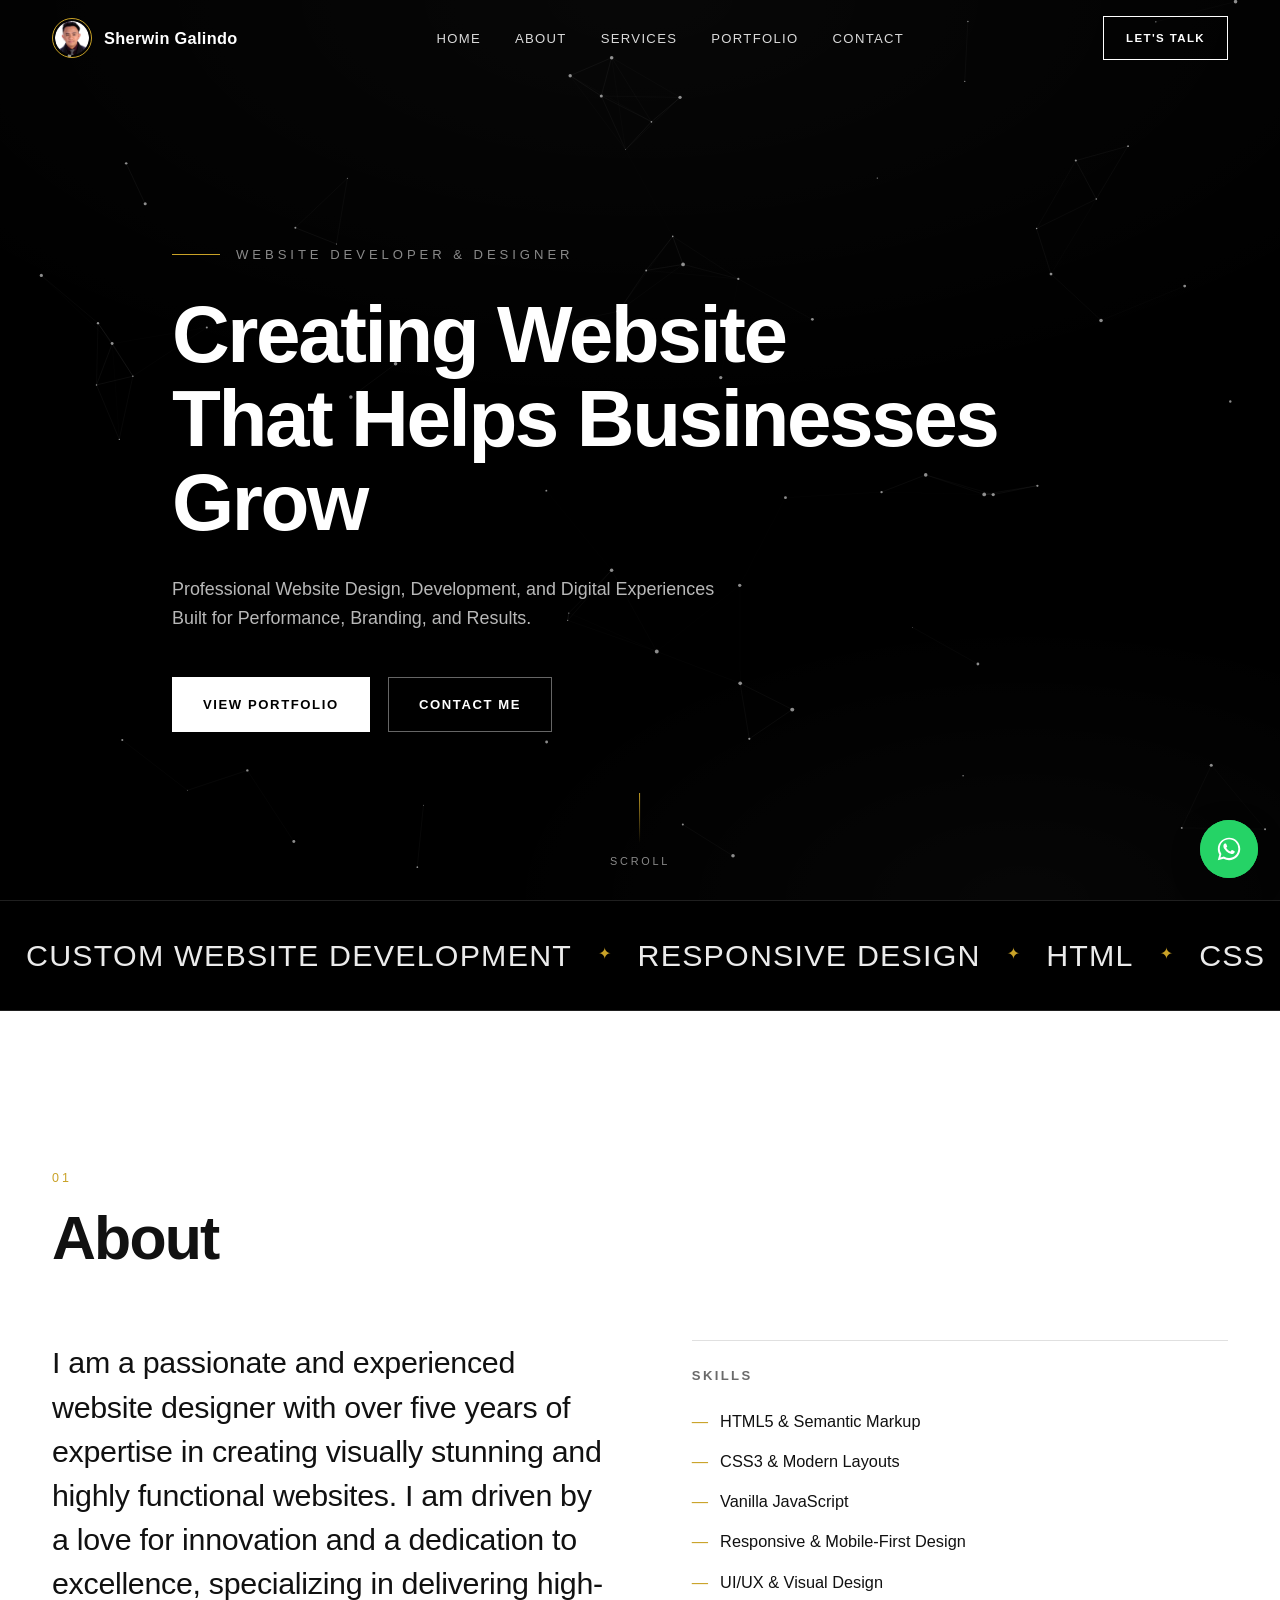
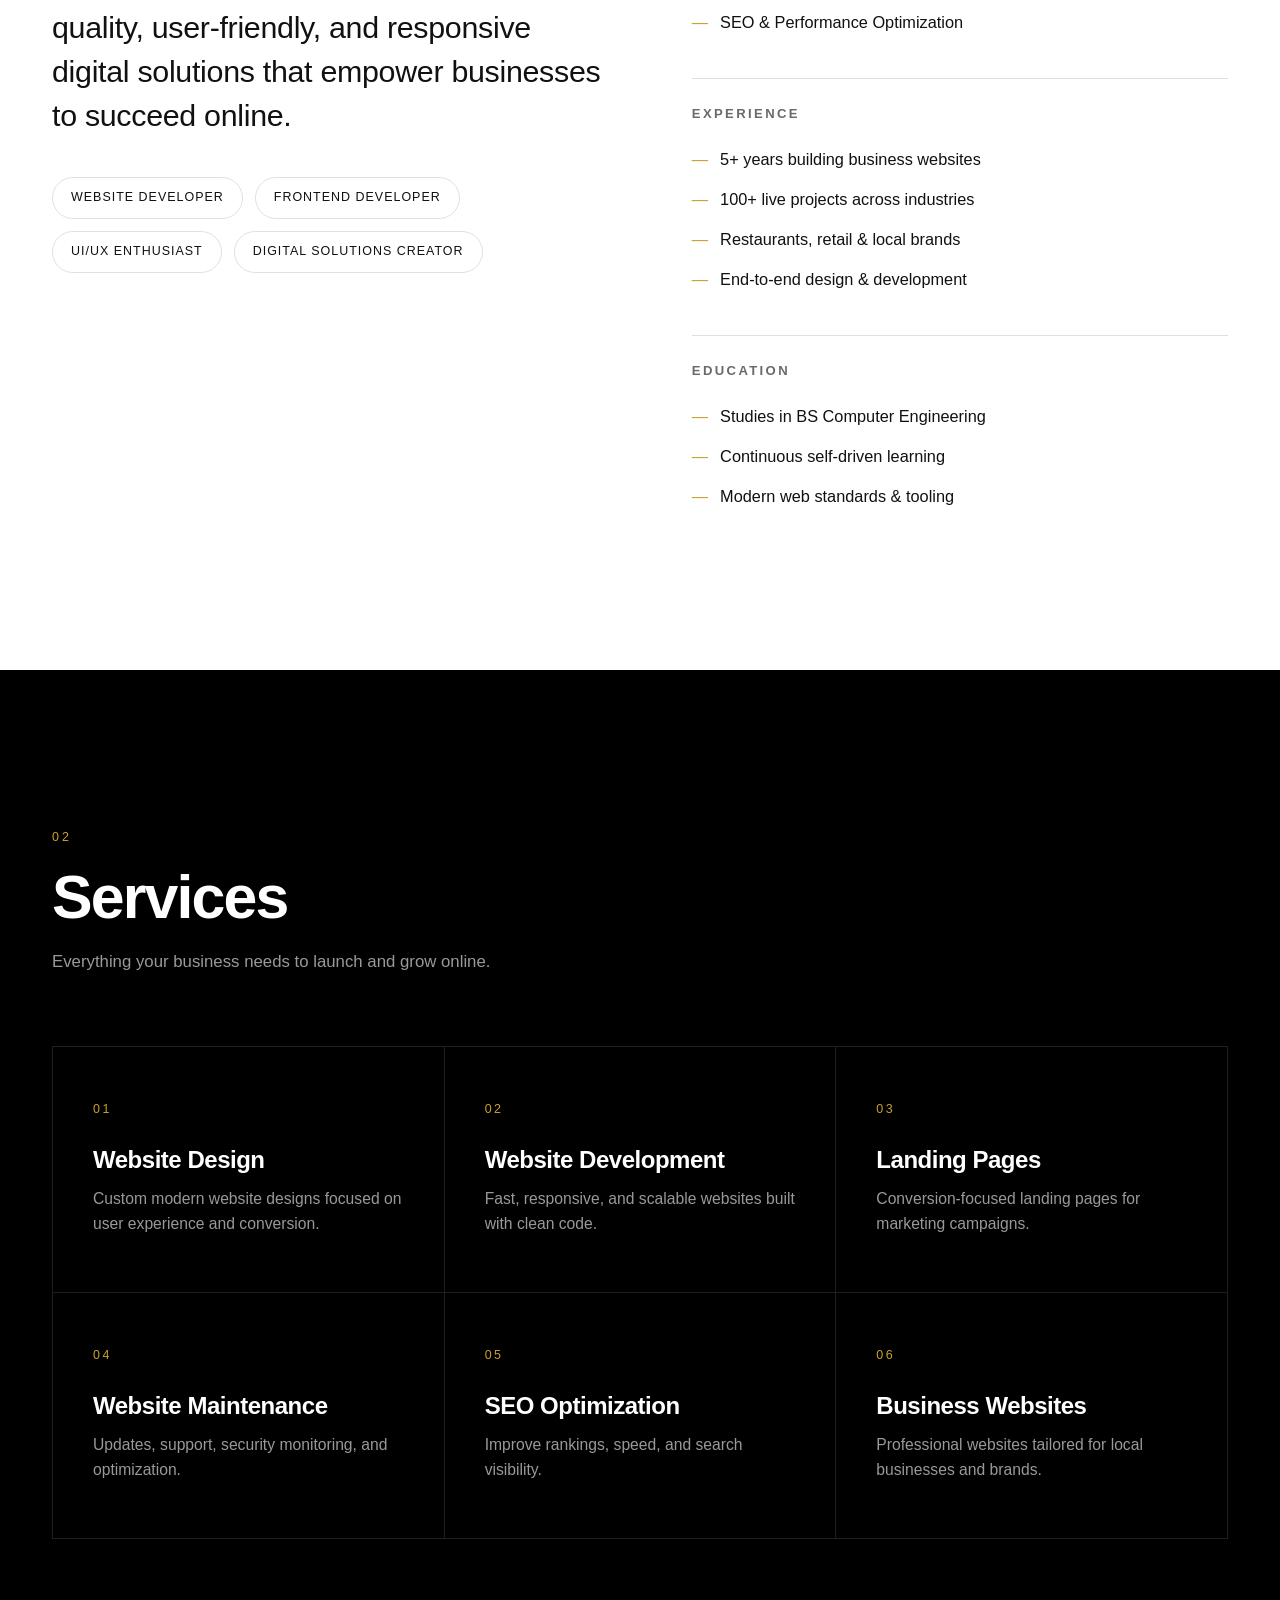
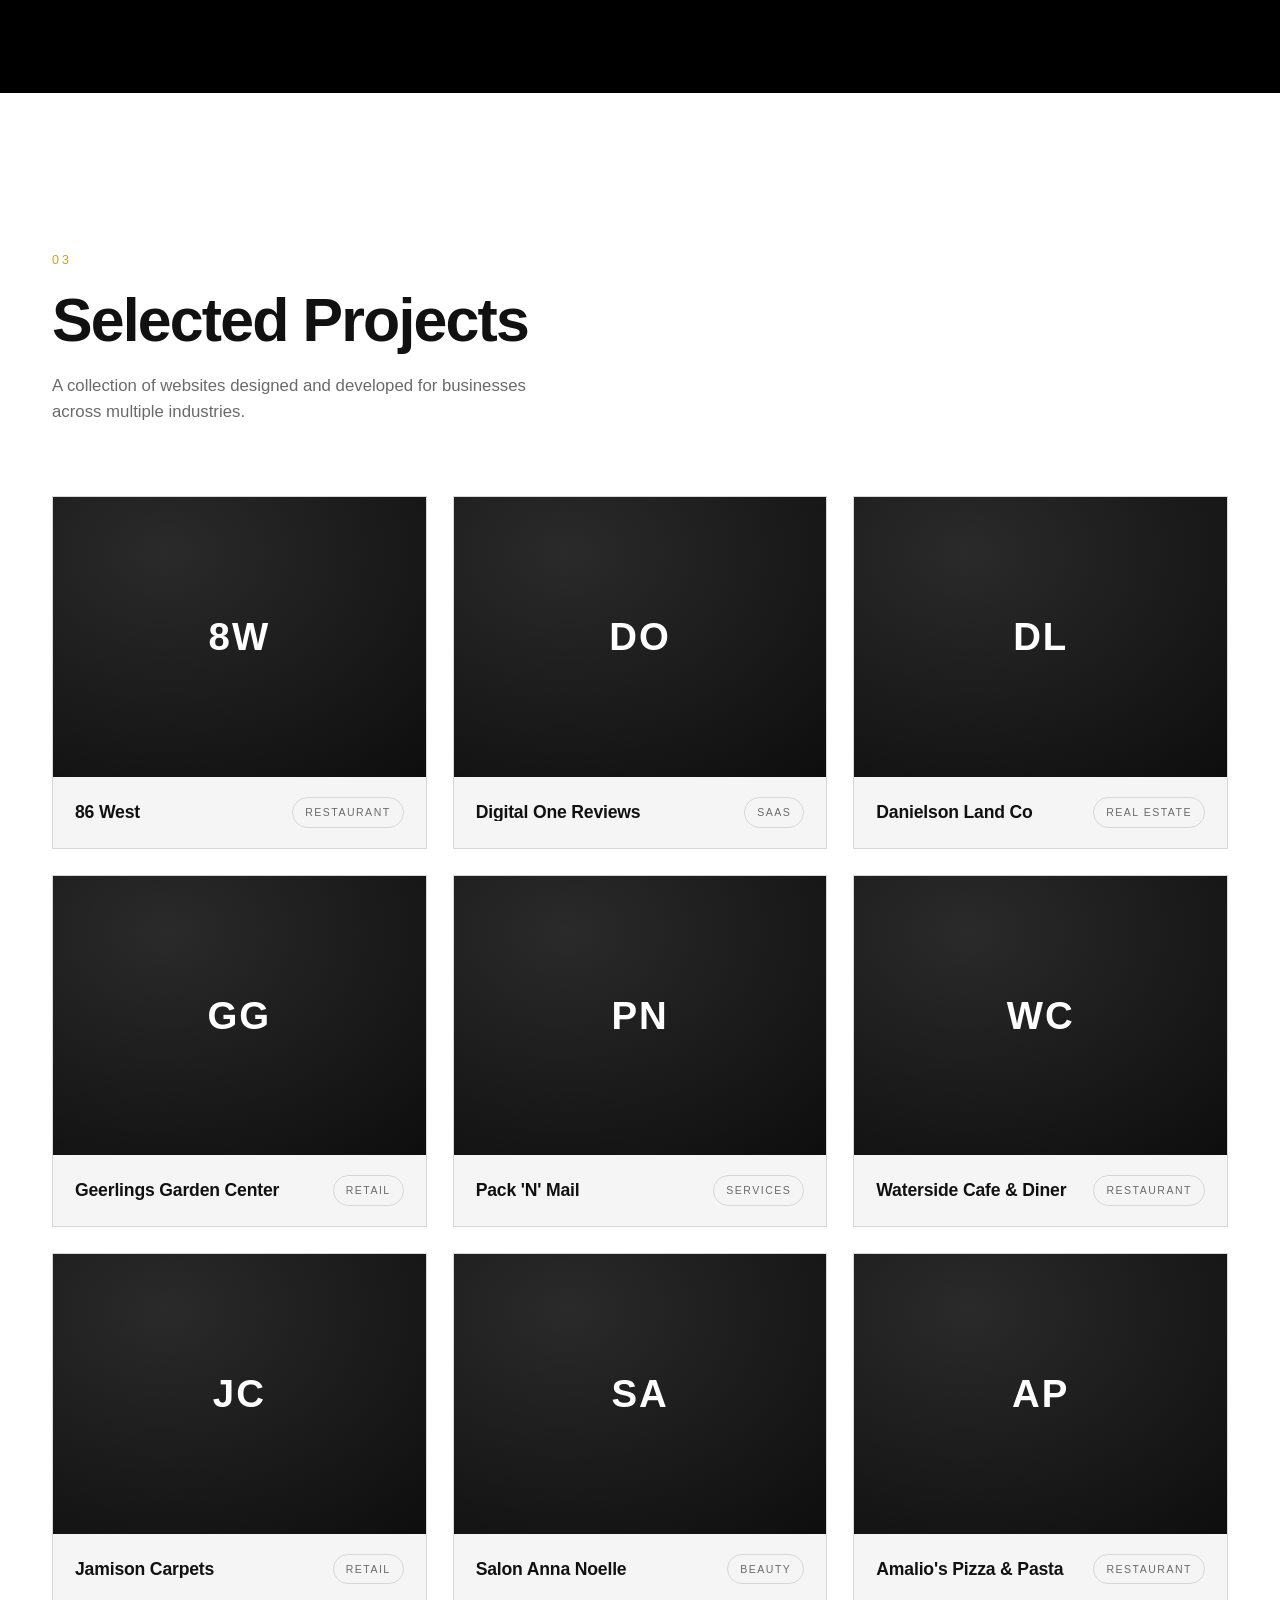
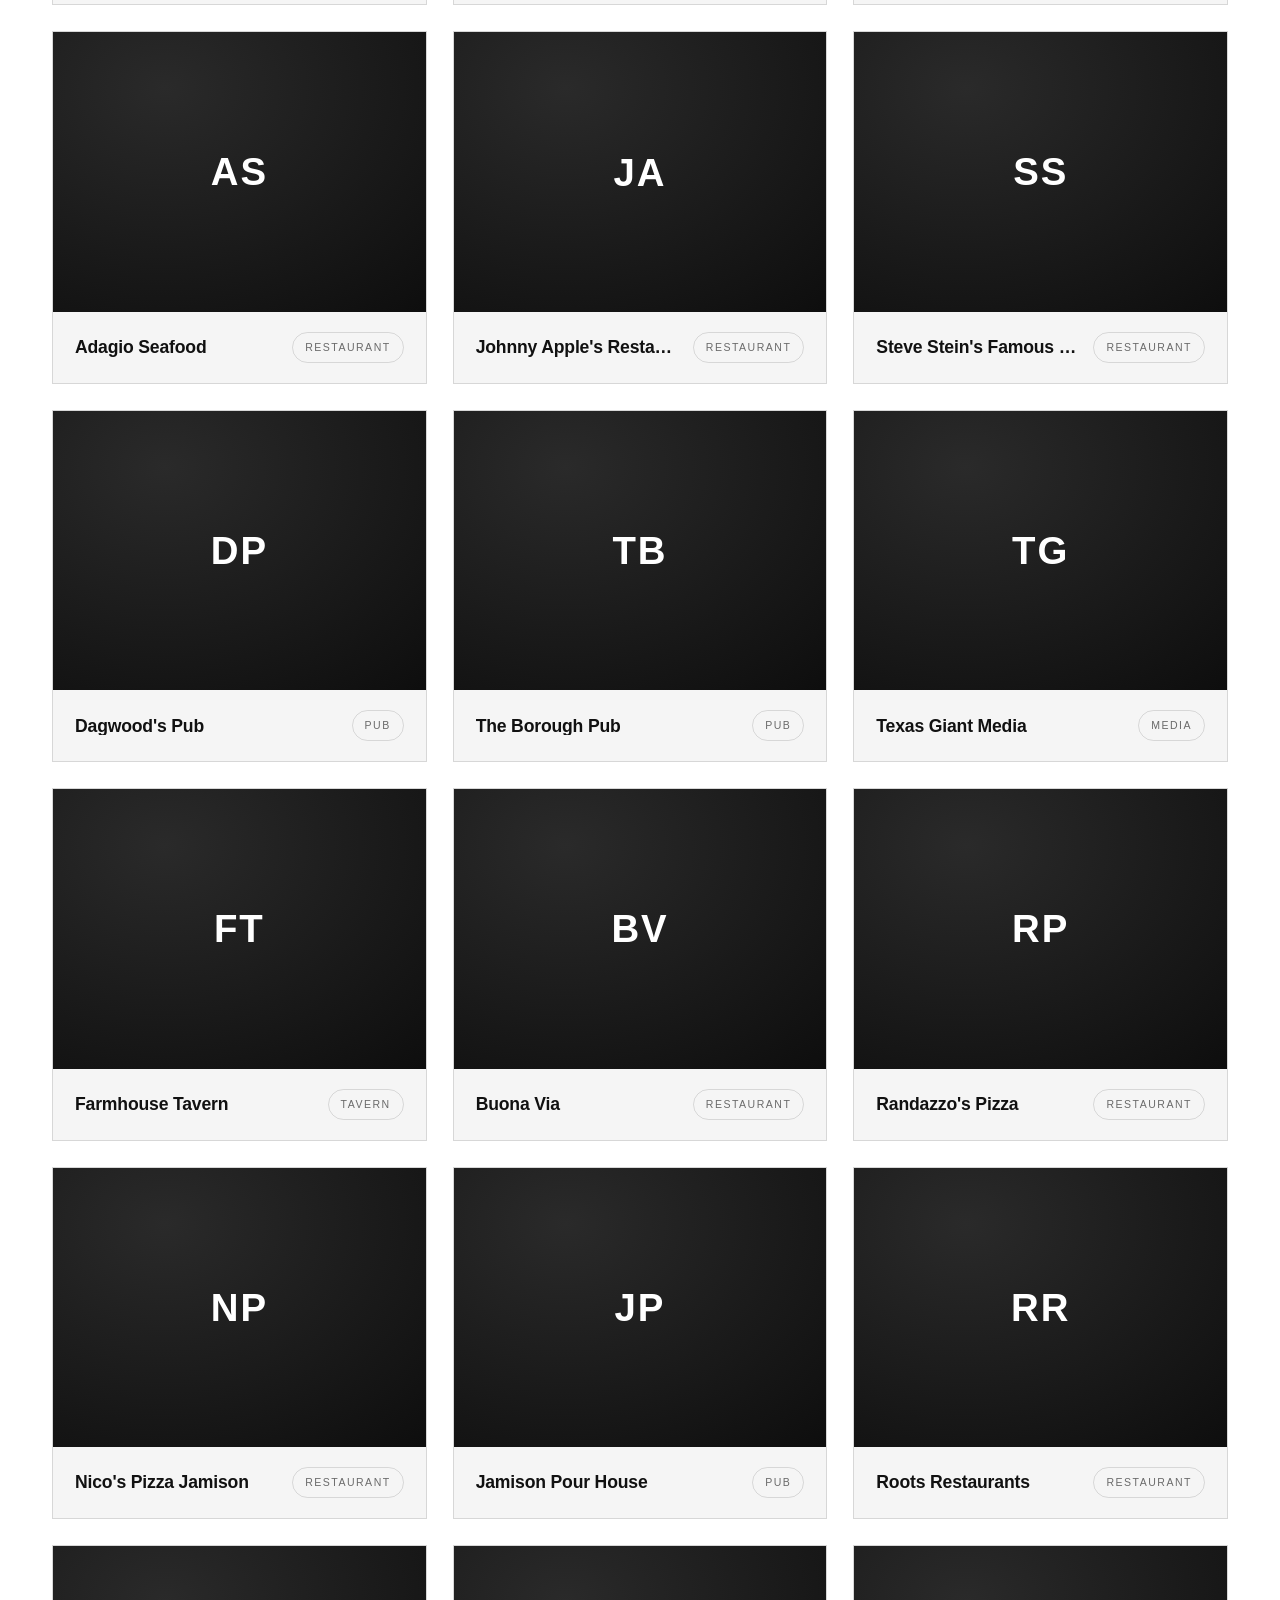
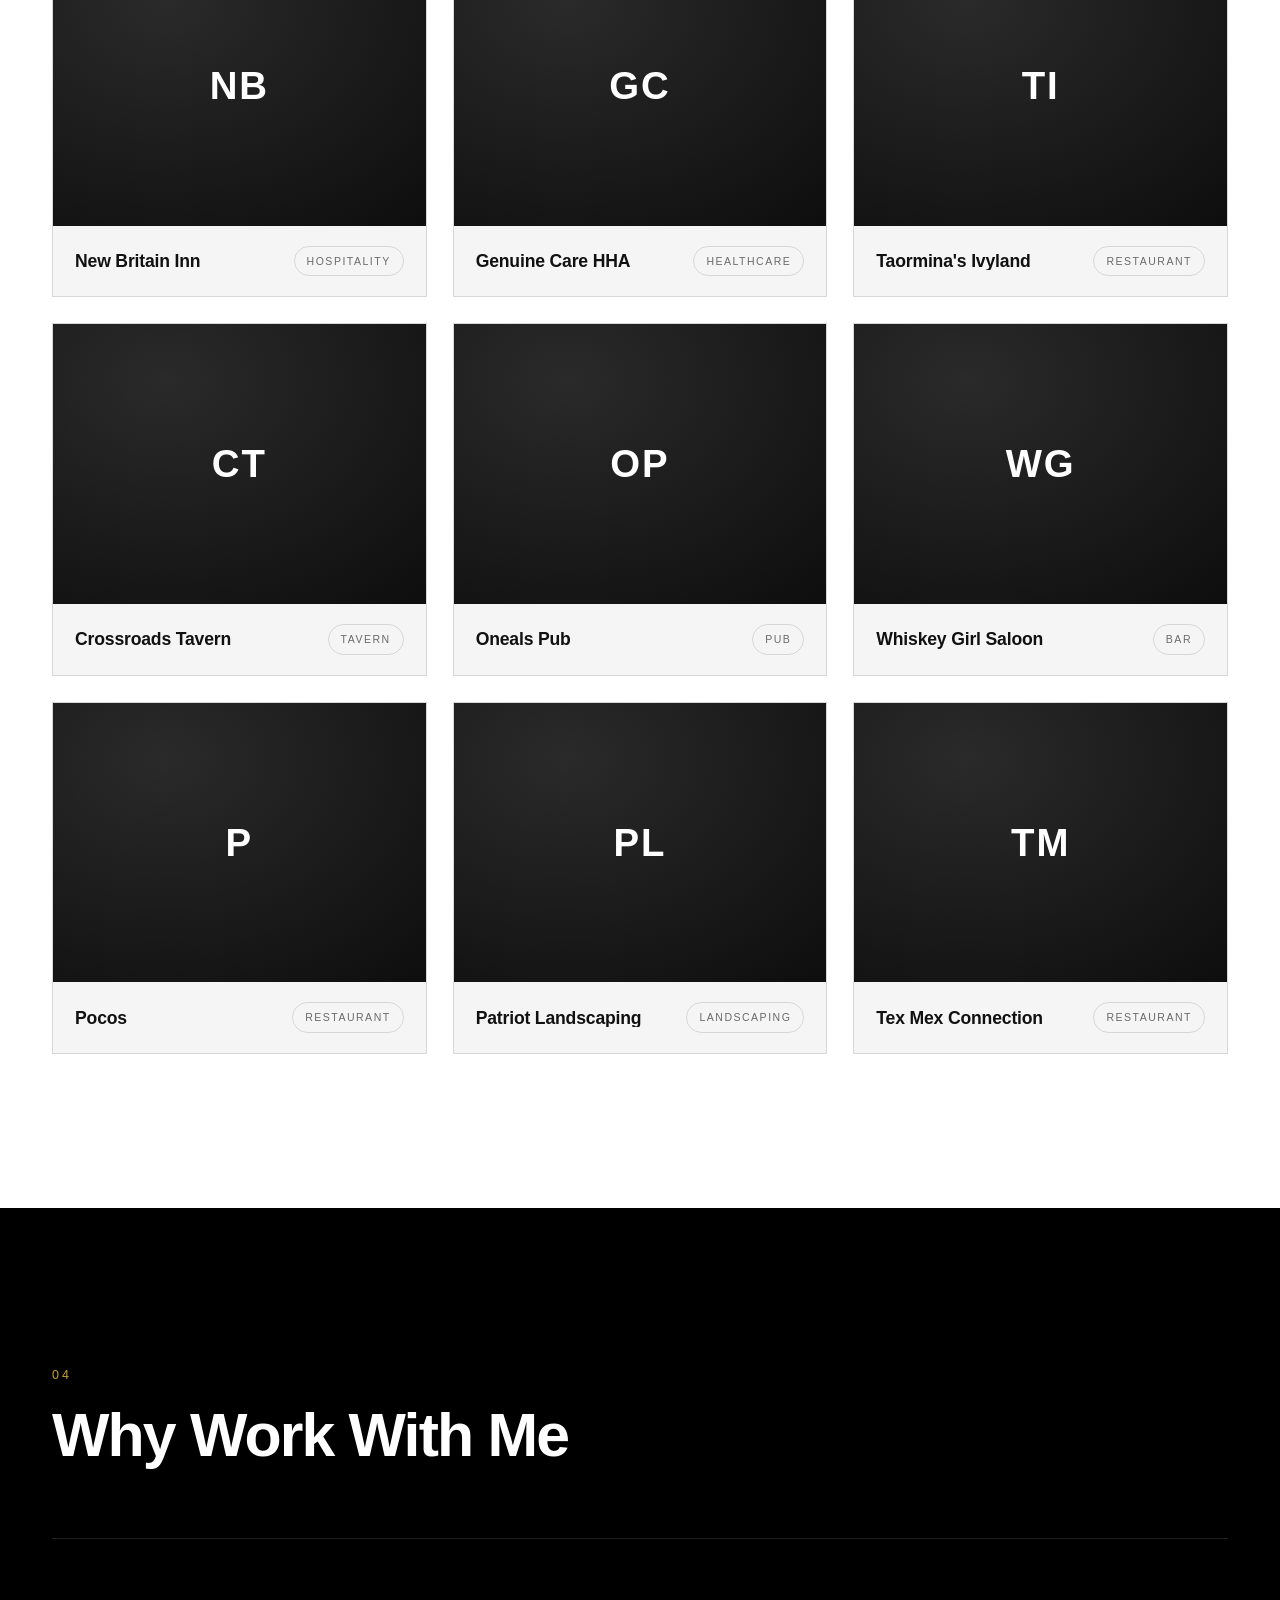
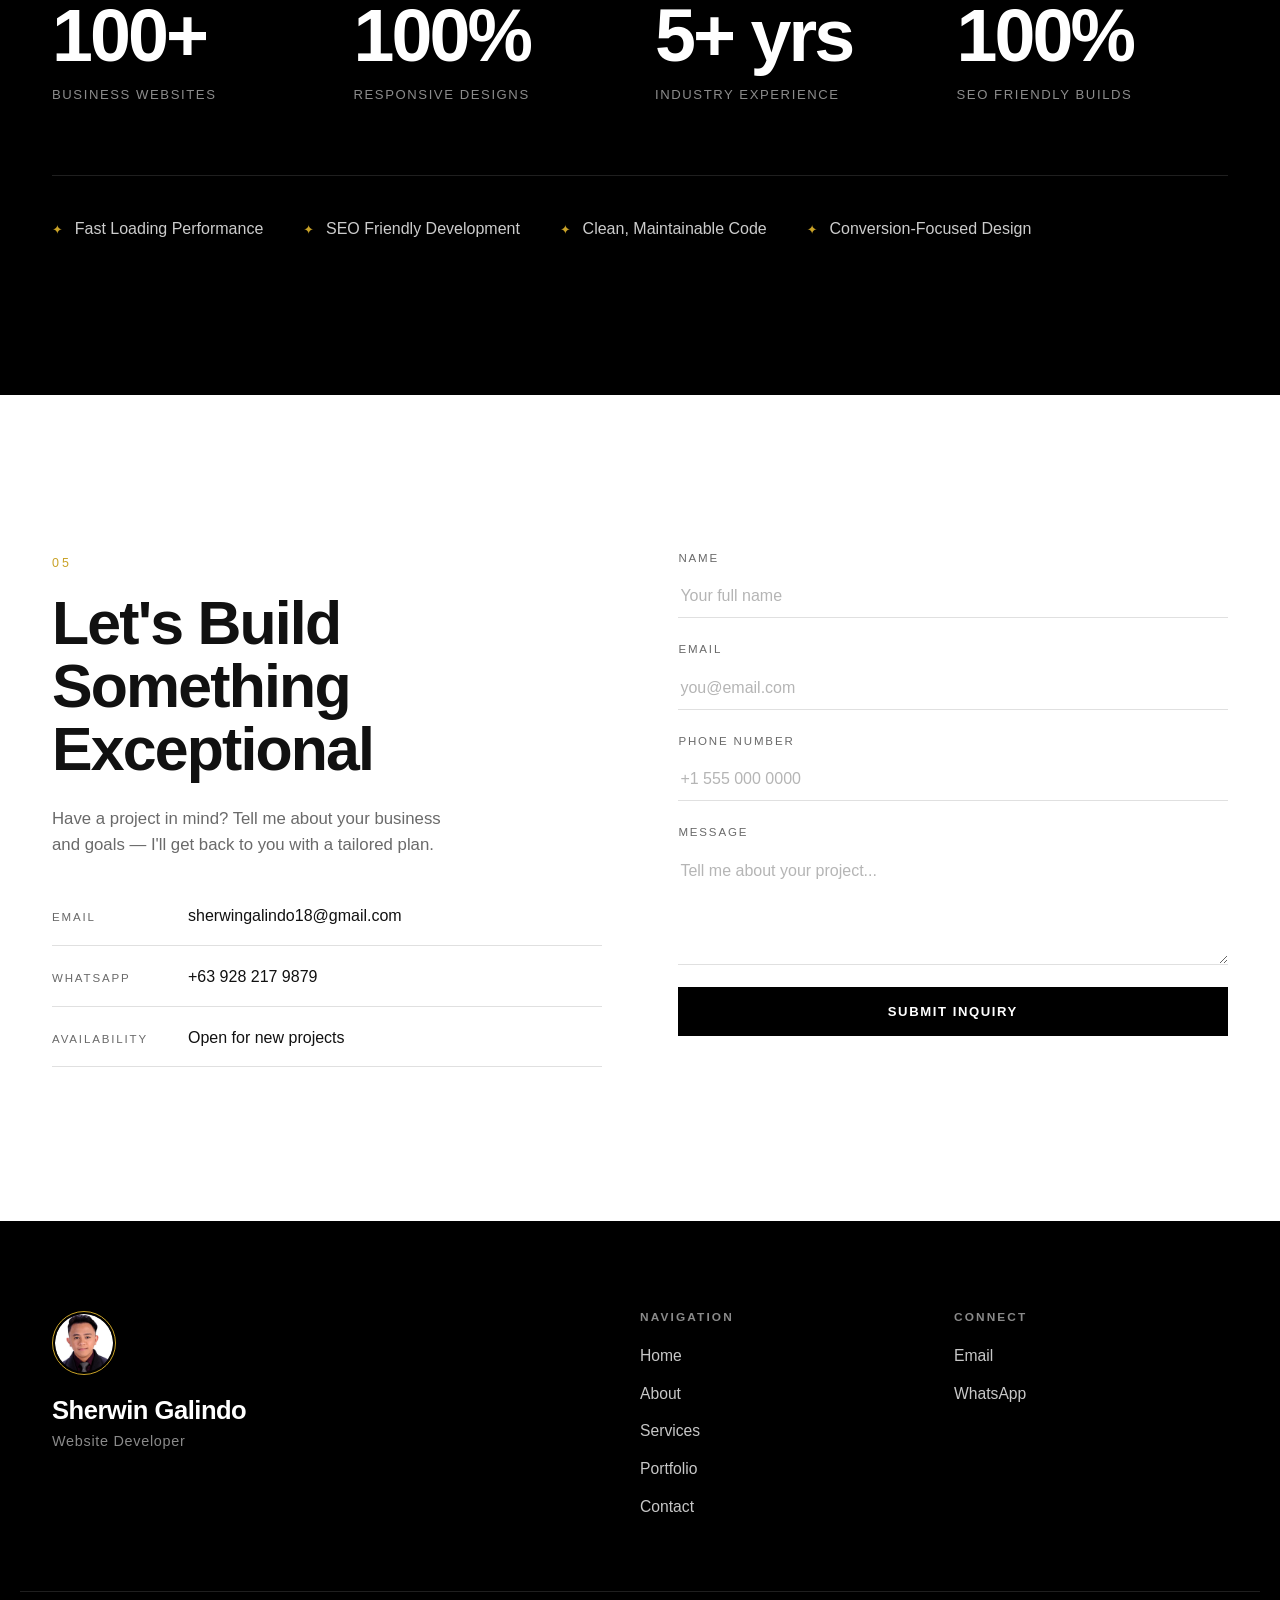
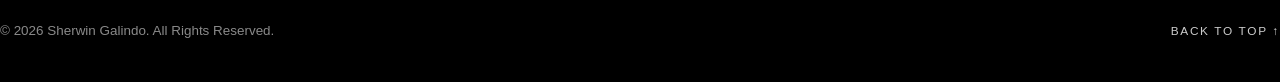
==== commit 180e8c9b: "Replace Bailey's Bar & Grille with Texas Giant Media Co-Authored-By: Claude Opus 4.8 <noreply@anthro" ====
--- a/sherwin-galindo-portfolio.html
+++ b/sherwin-galindo-portfolio.html
@@ -1685,7 +1685,7 @@
     { name: "Steve Stein's Famous Deli", url: "https://steinsfamousdeli.com/", tag: "Restaurant" },
     { name: "Dagwood's Pub", url: "https://dagwoodspub.com/", tag: "Pub" },
     { name: "The Borough Pub", url: "https://theboroughpub.com/", tag: "Pub" },
-    { name: "Bailey's Bar & Grille", url: "https://baileysbarandgrillpa.com/", tag: "Bar & Grill" },
+    { name: "Texas Giant Media", url: "https://texasgiantmedia.com/", tag: "Media" },
     { name: "Farmhouse Tavern", url: "https://farmhousetavern.com/", tag: "Tavern" },
     { name: "Buona Via", url: "https://buonavia.com/", tag: "Restaurant" },
     { name: "Randazzo's Pizza", url: "https://randazzospizzahv.com/", tag: "Restaurant" },
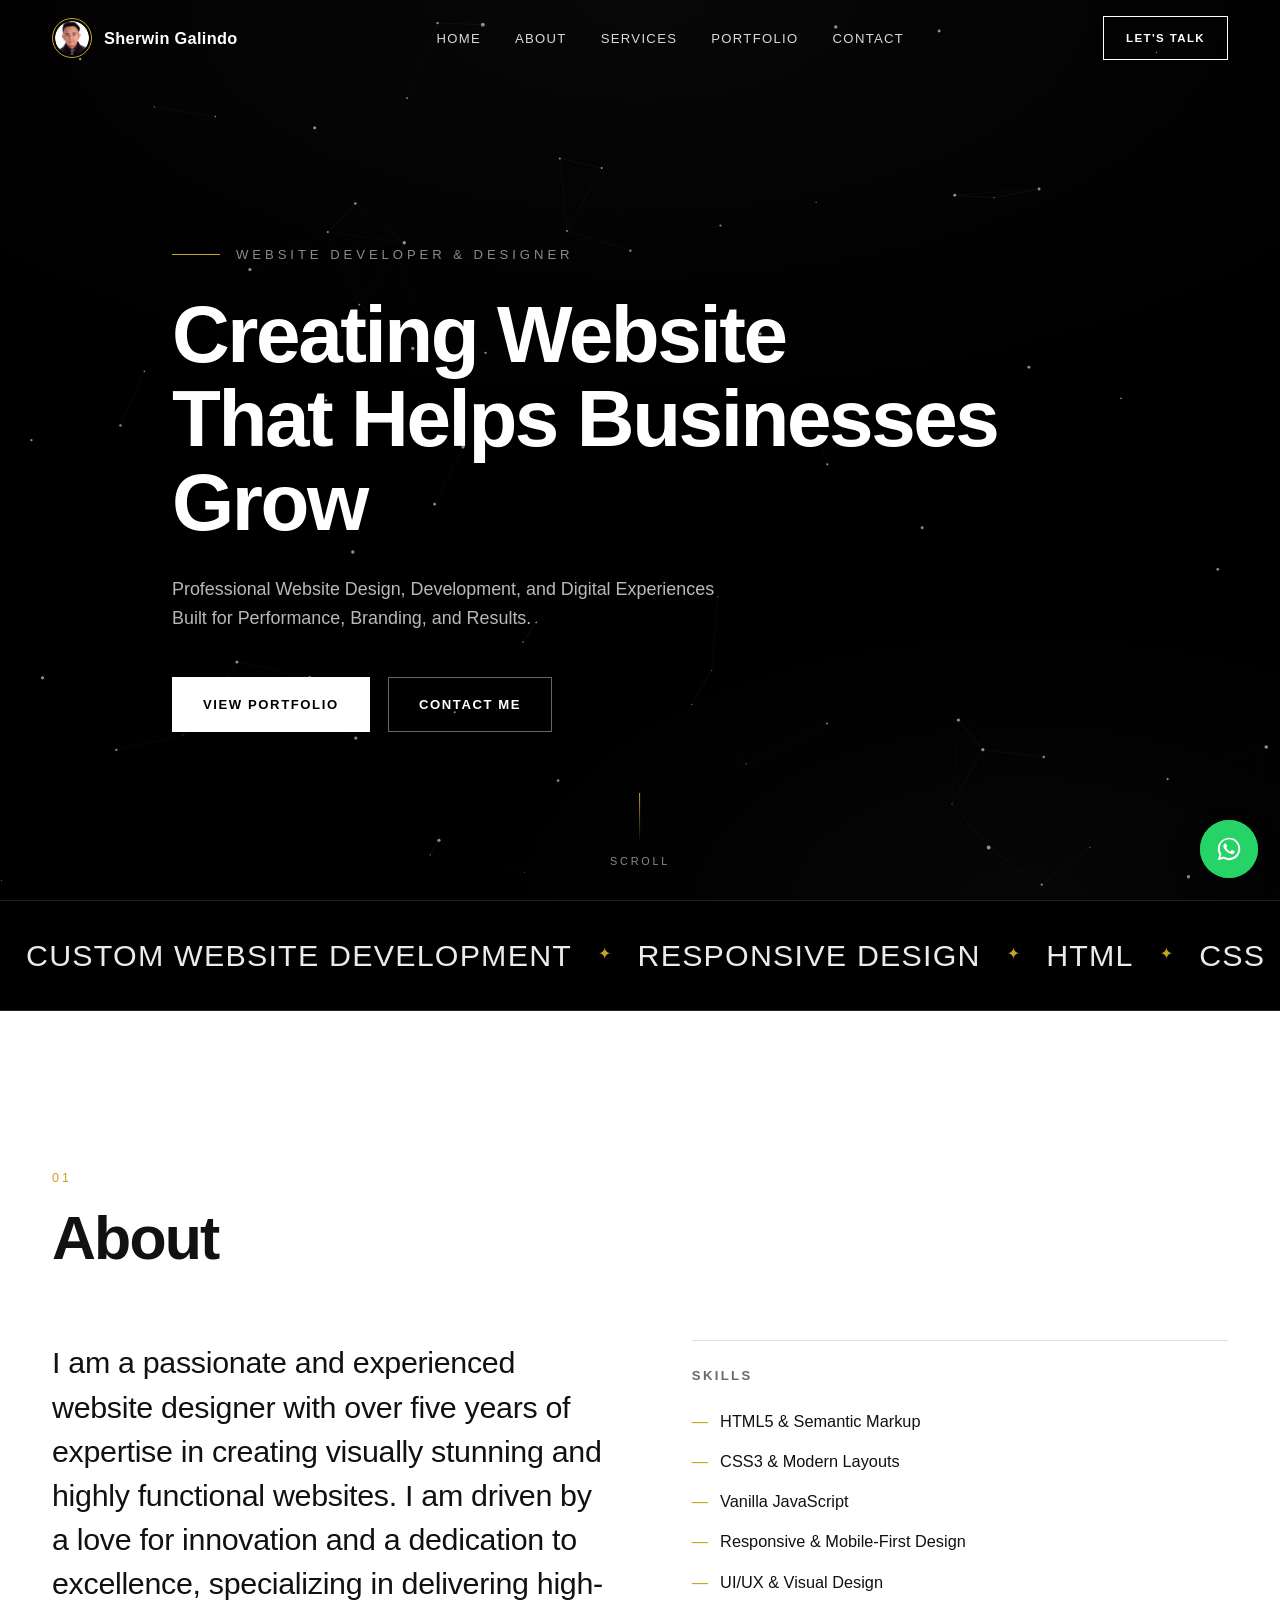
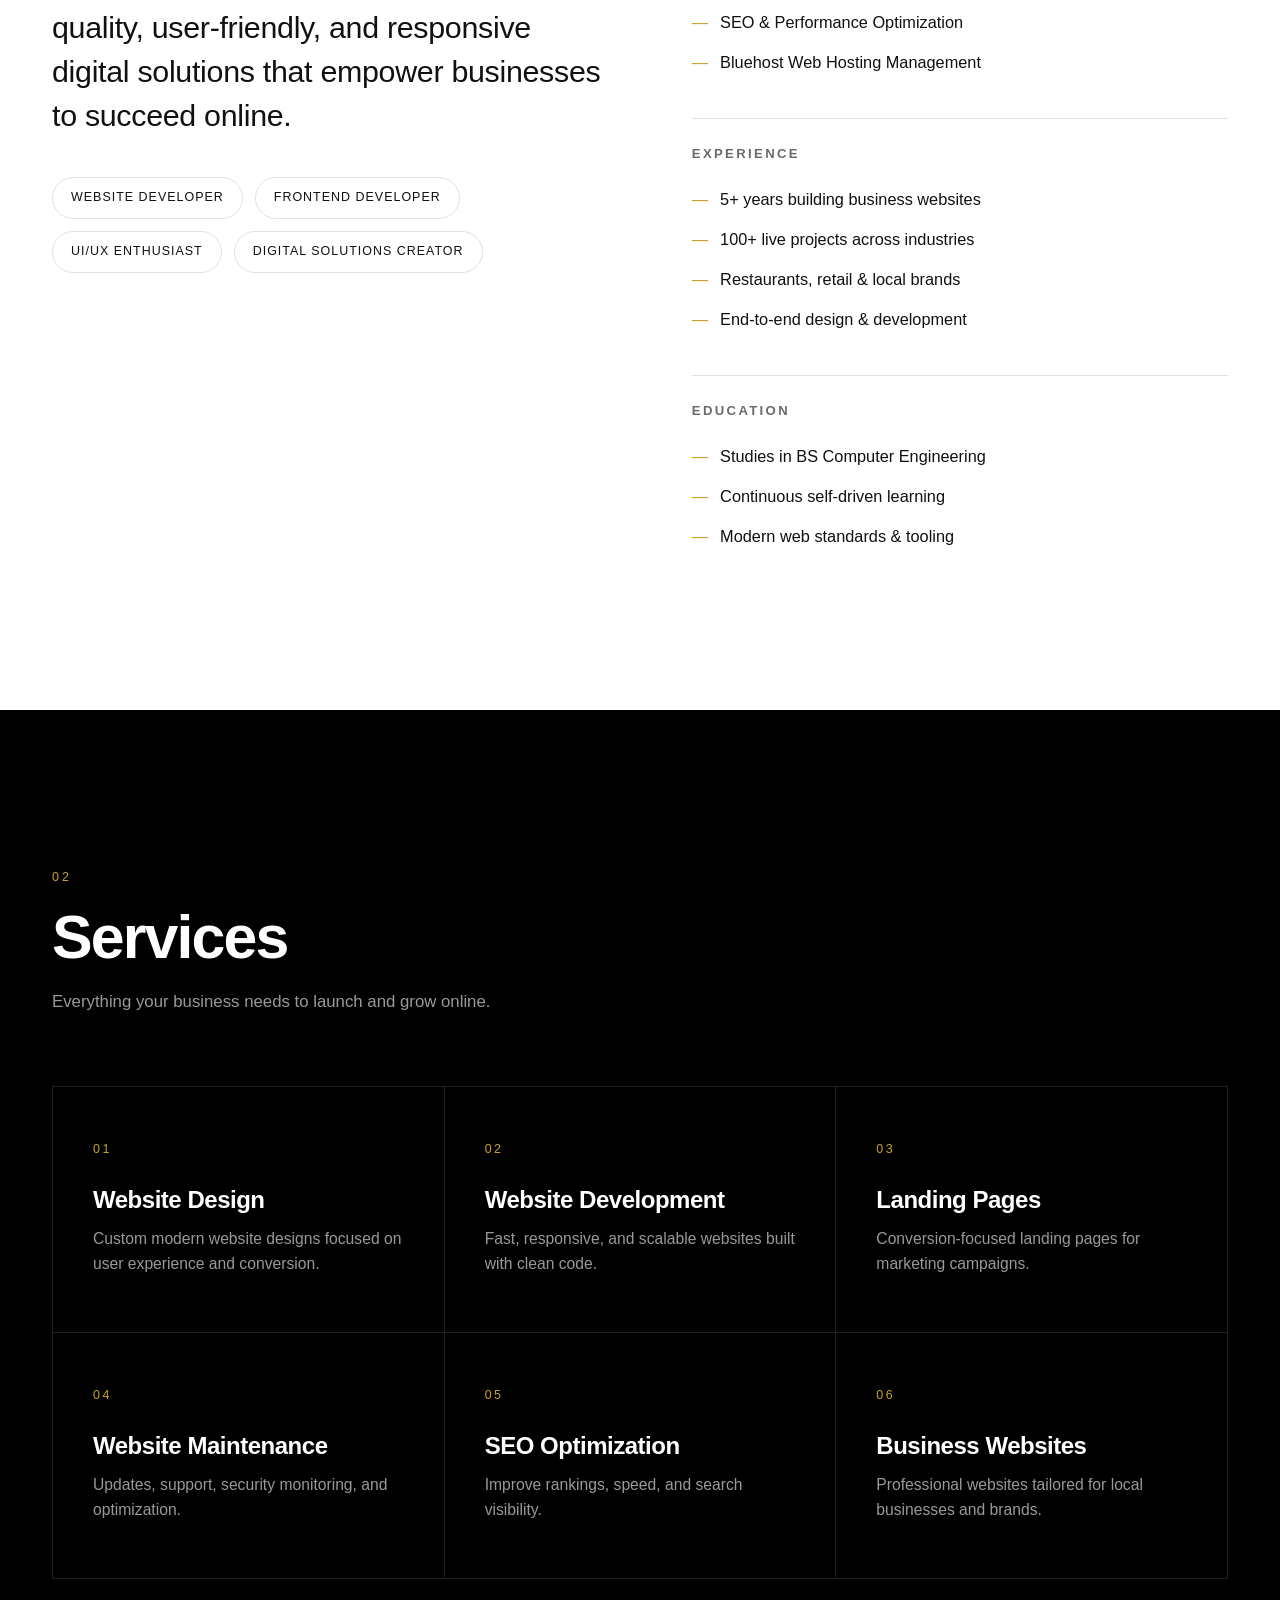
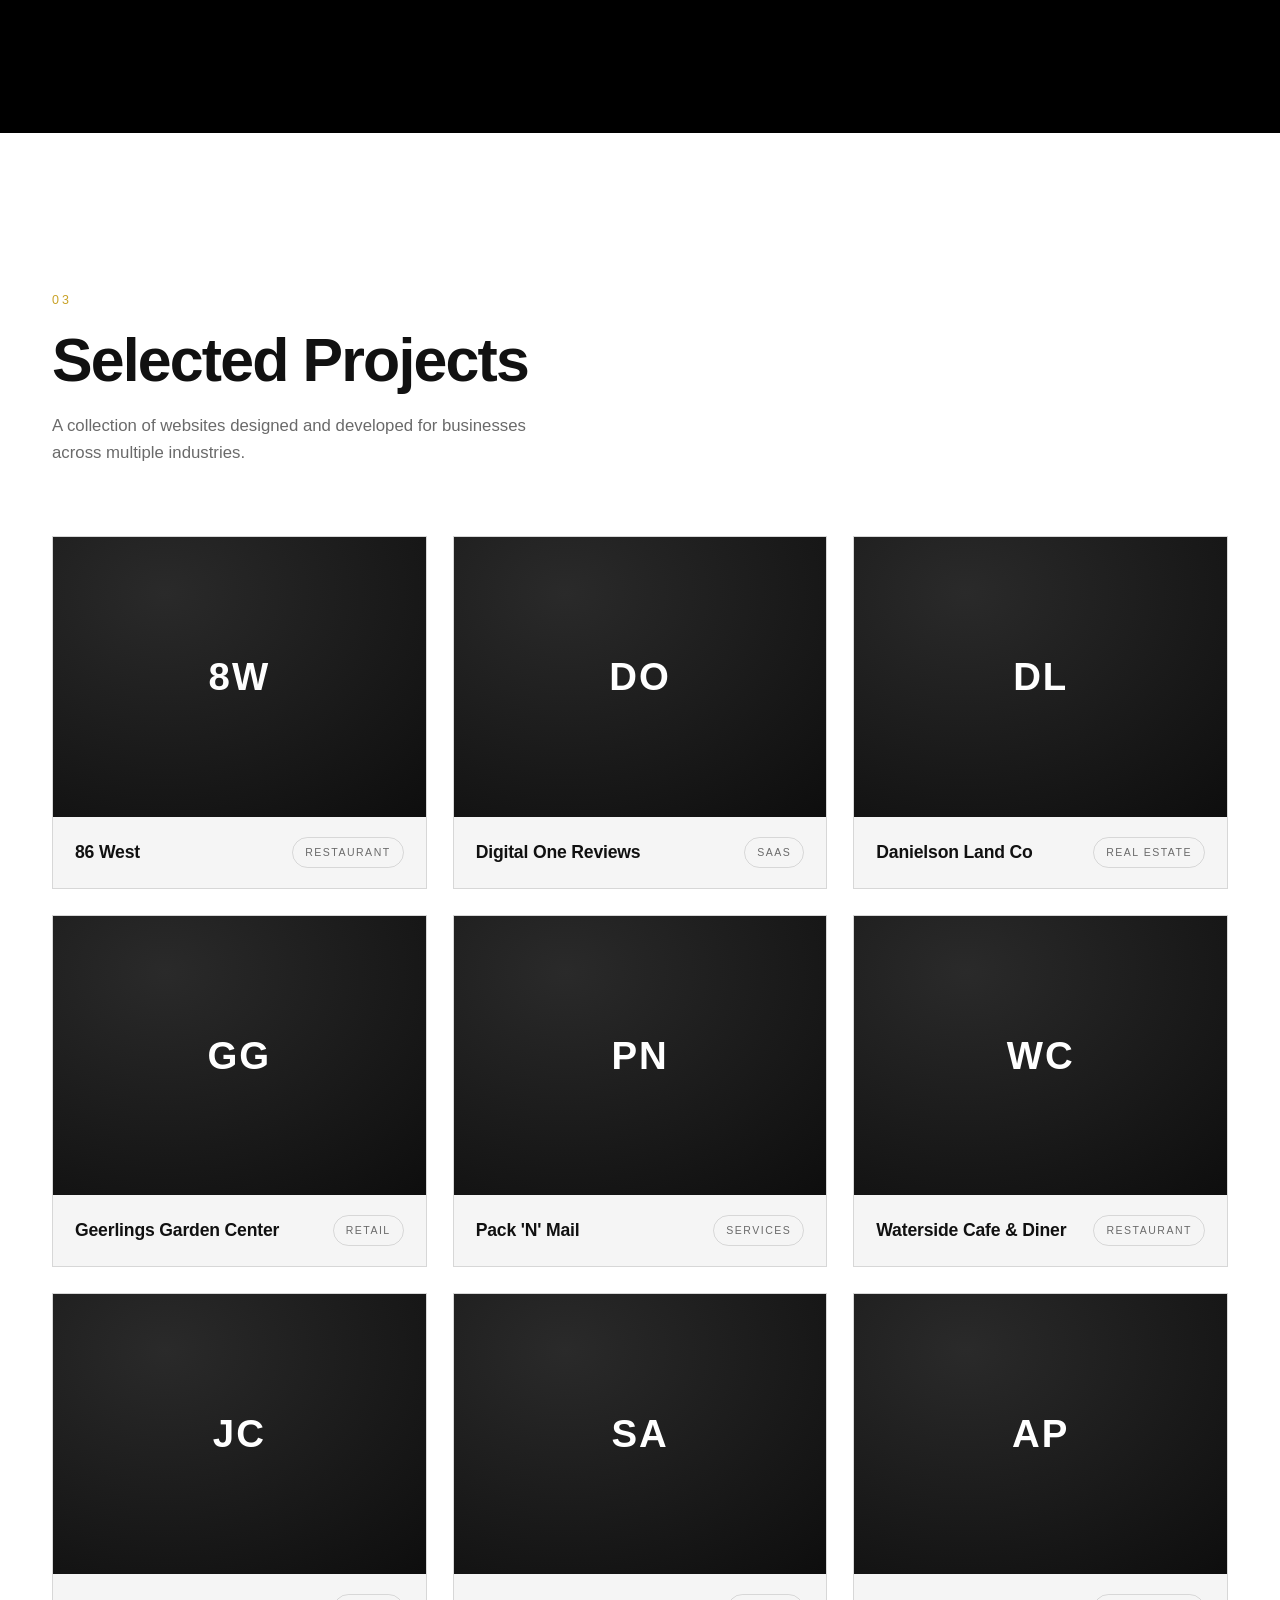
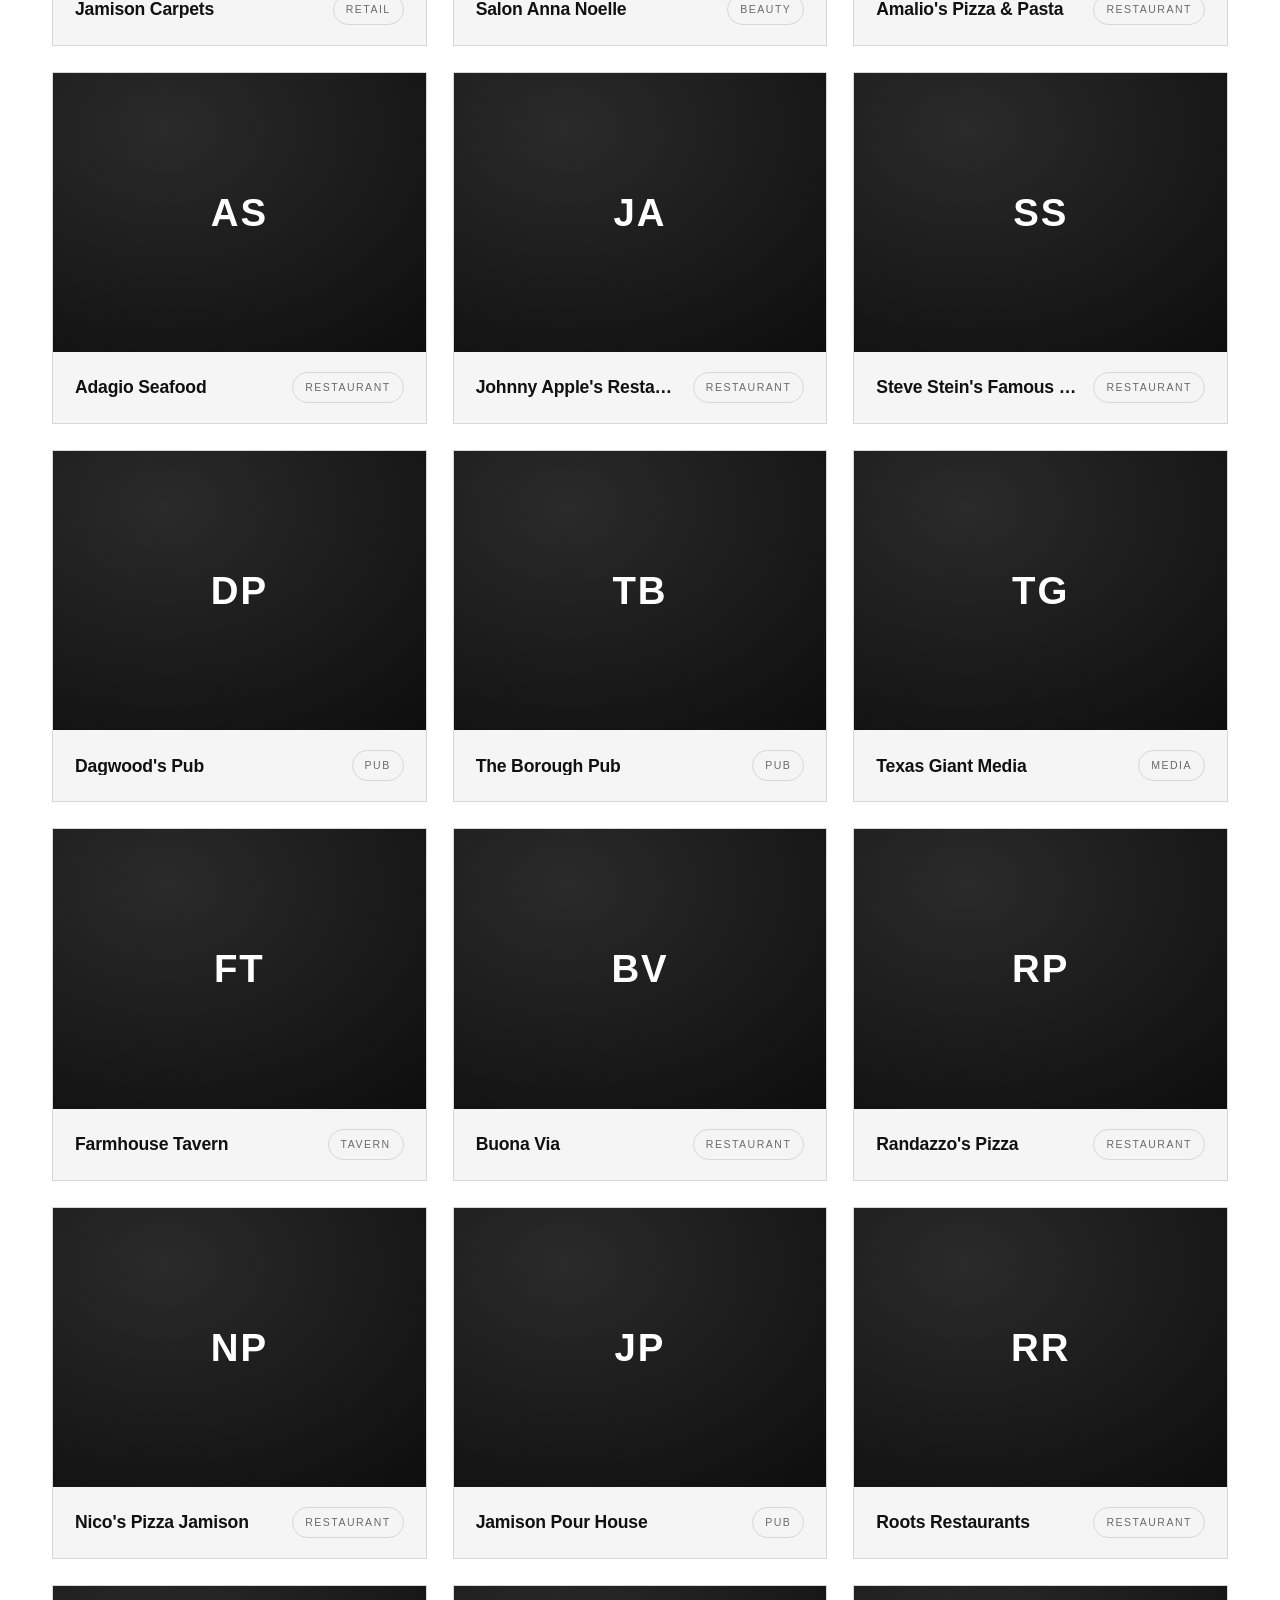
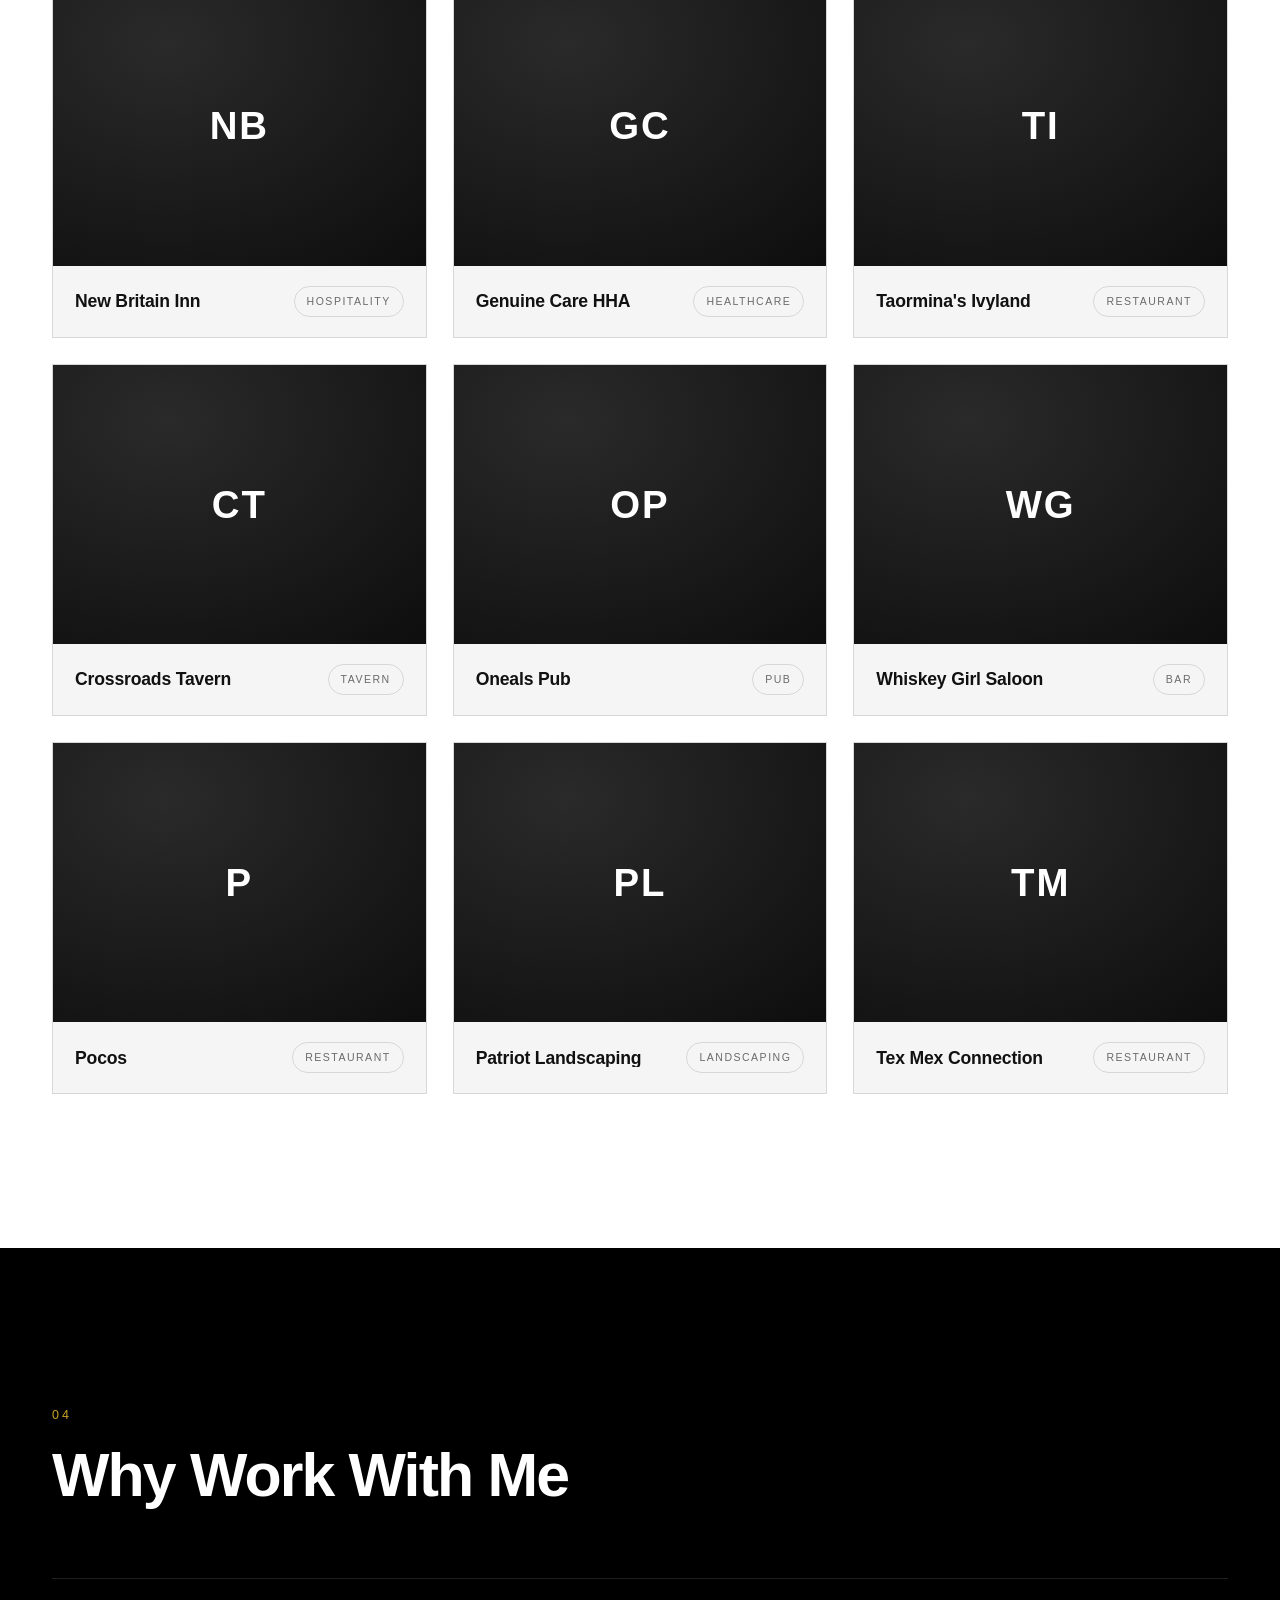
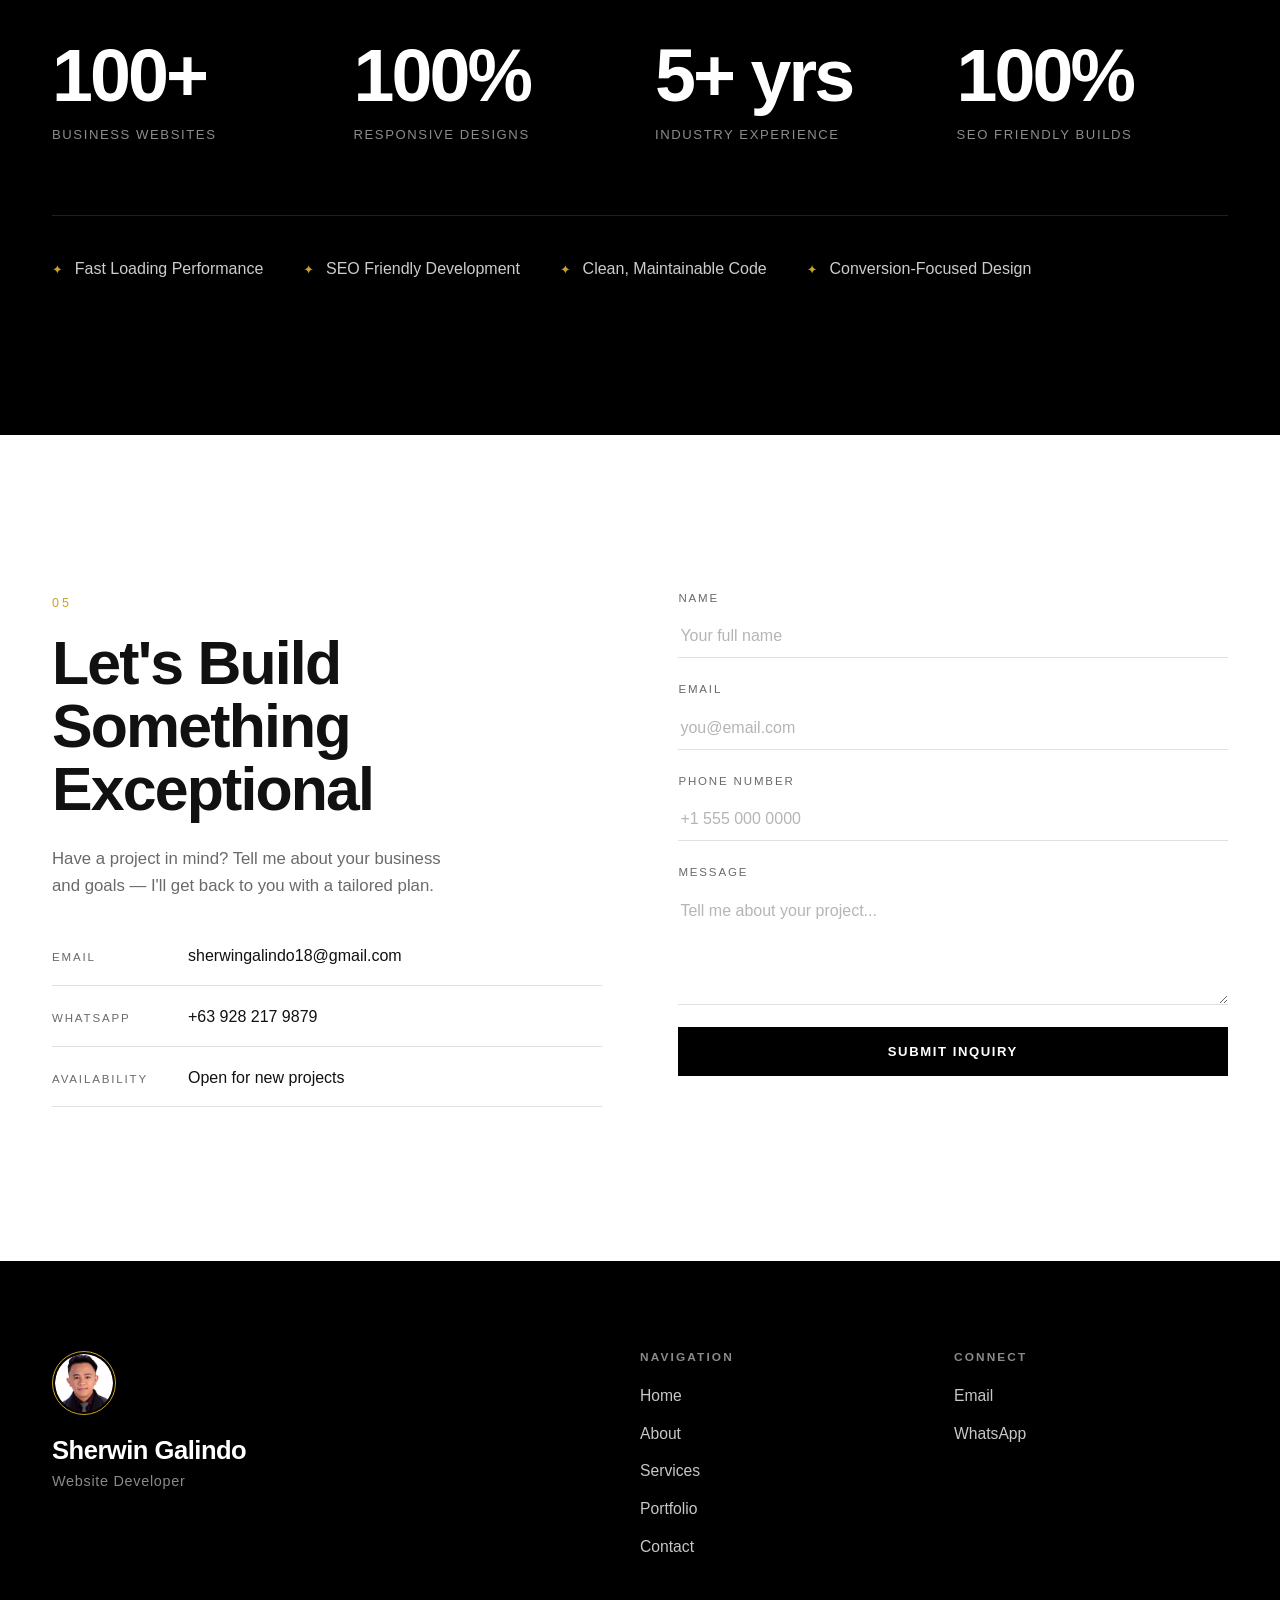
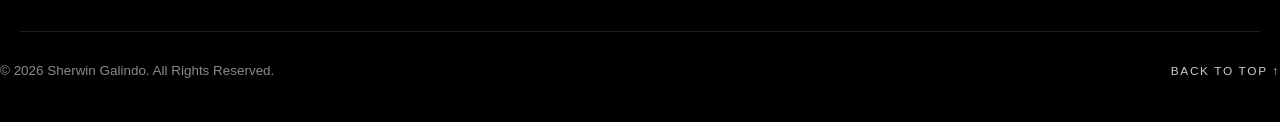
==== commit deab631c: "Add 'Bluehost Web Hosting Management' skill to site and resume - Website About > Skills list - Resum" ====
--- a/sherwin-galindo-portfolio.html
+++ b/sherwin-galindo-portfolio.html
@@ -1354,6 +1354,7 @@
                 <li>Responsive &amp; Mobile-First Design</li>
                 <li>UI/UX &amp; Visual Design</li>
                 <li>SEO &amp; Performance Optimization</li>
+                <li>Bluehost Web Hosting Management</li>
               </ul>
             </div>
 
